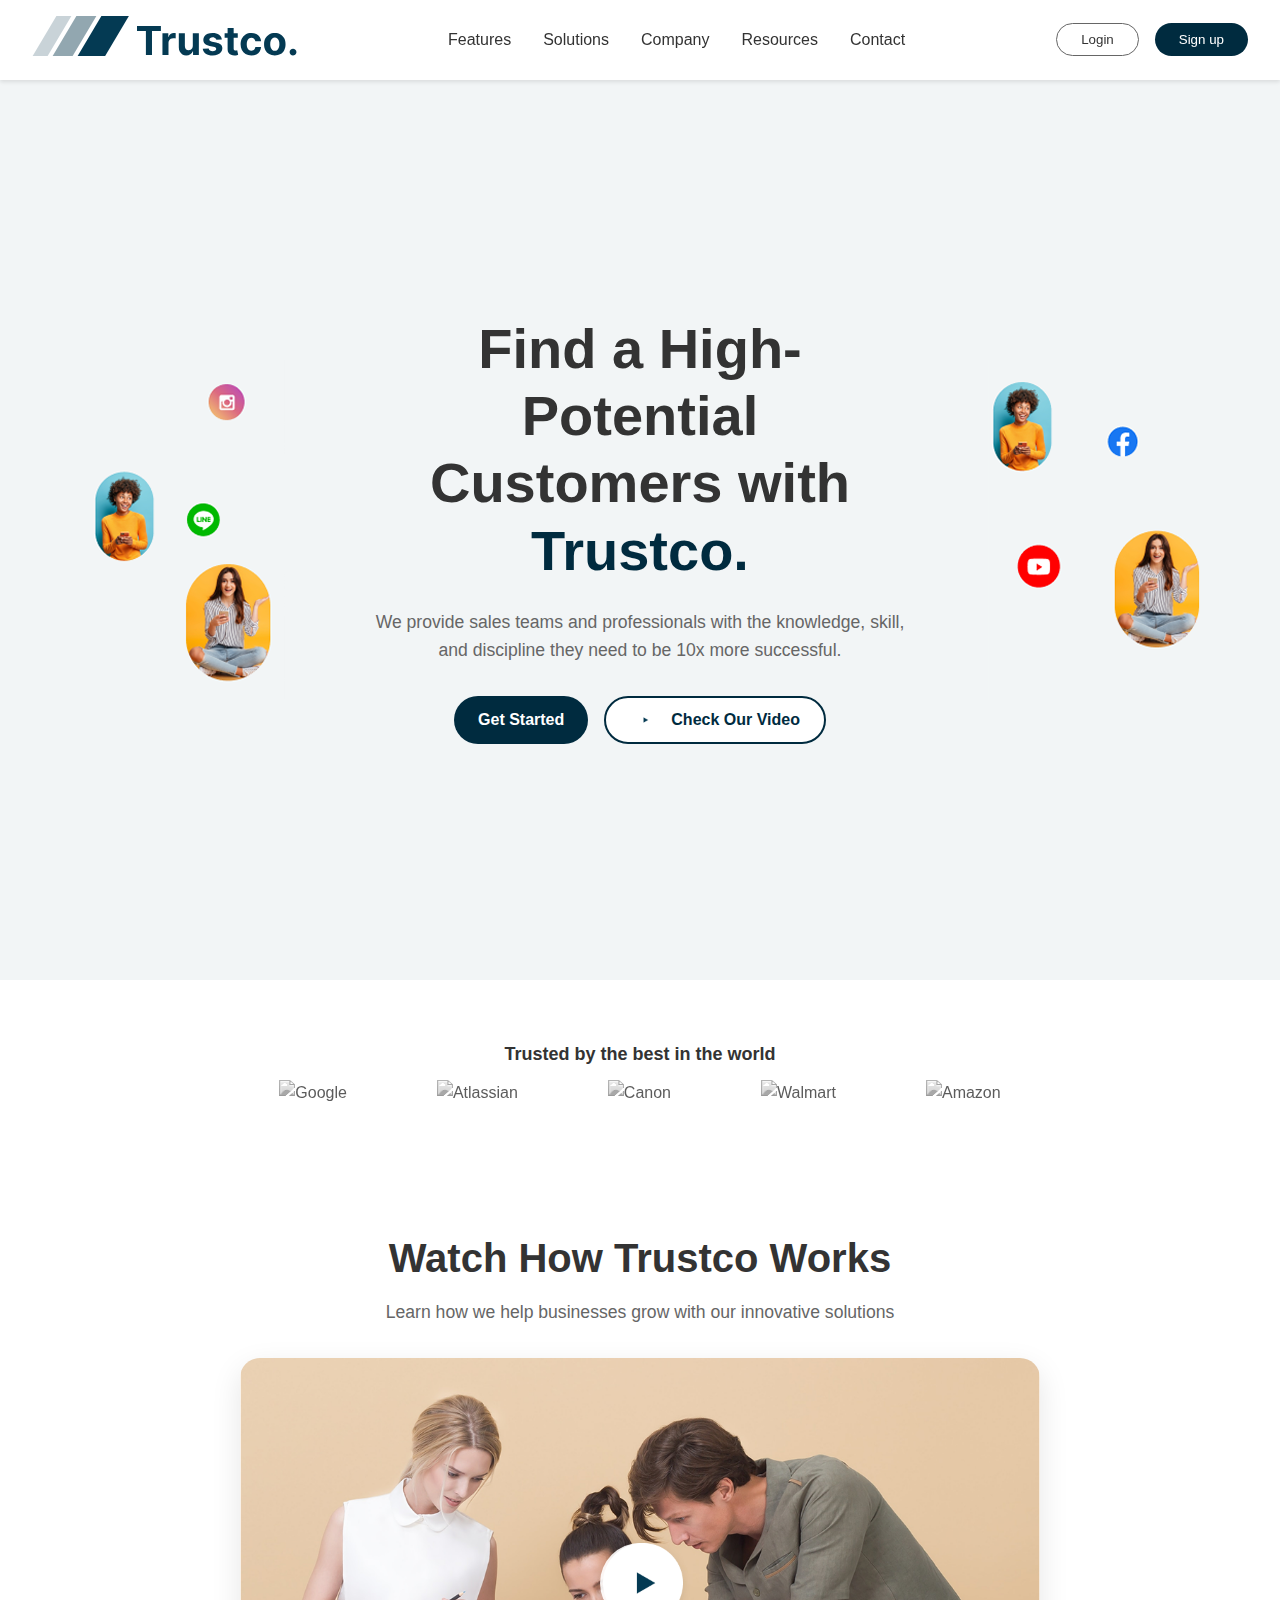
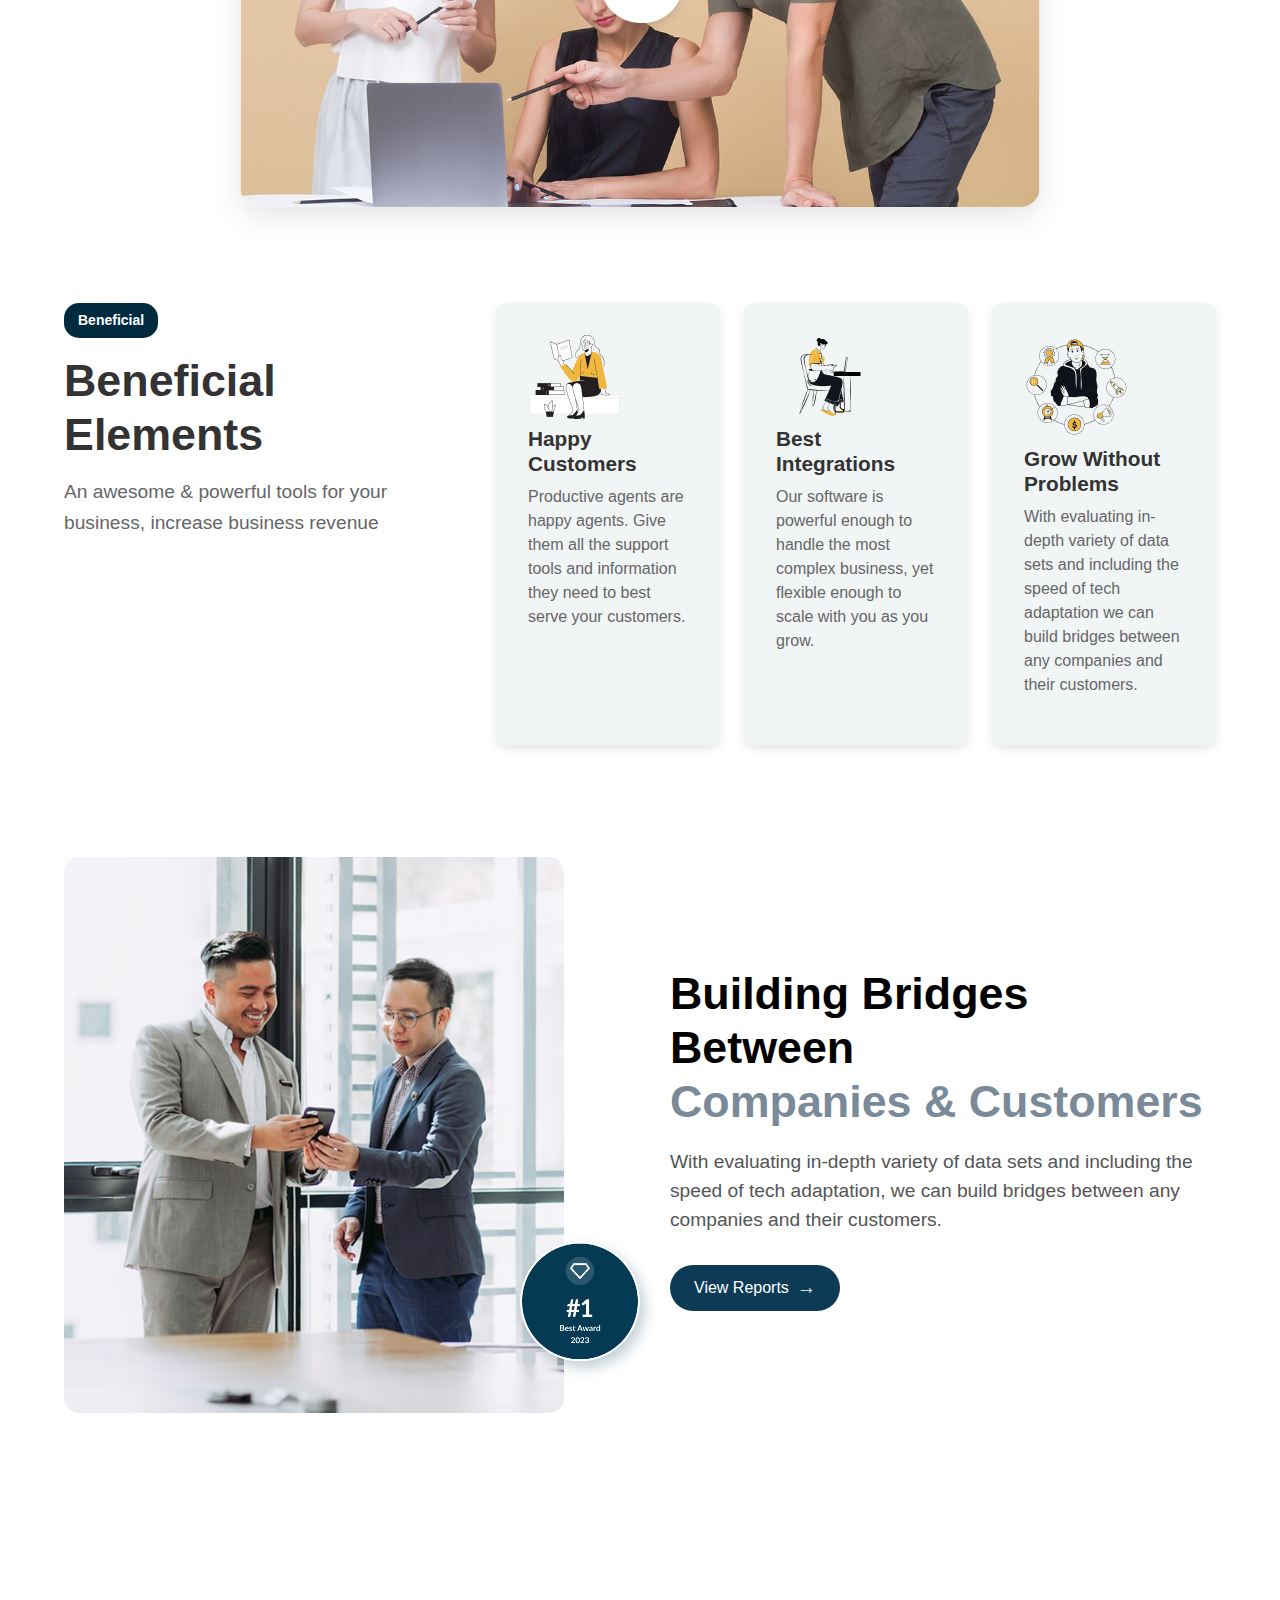
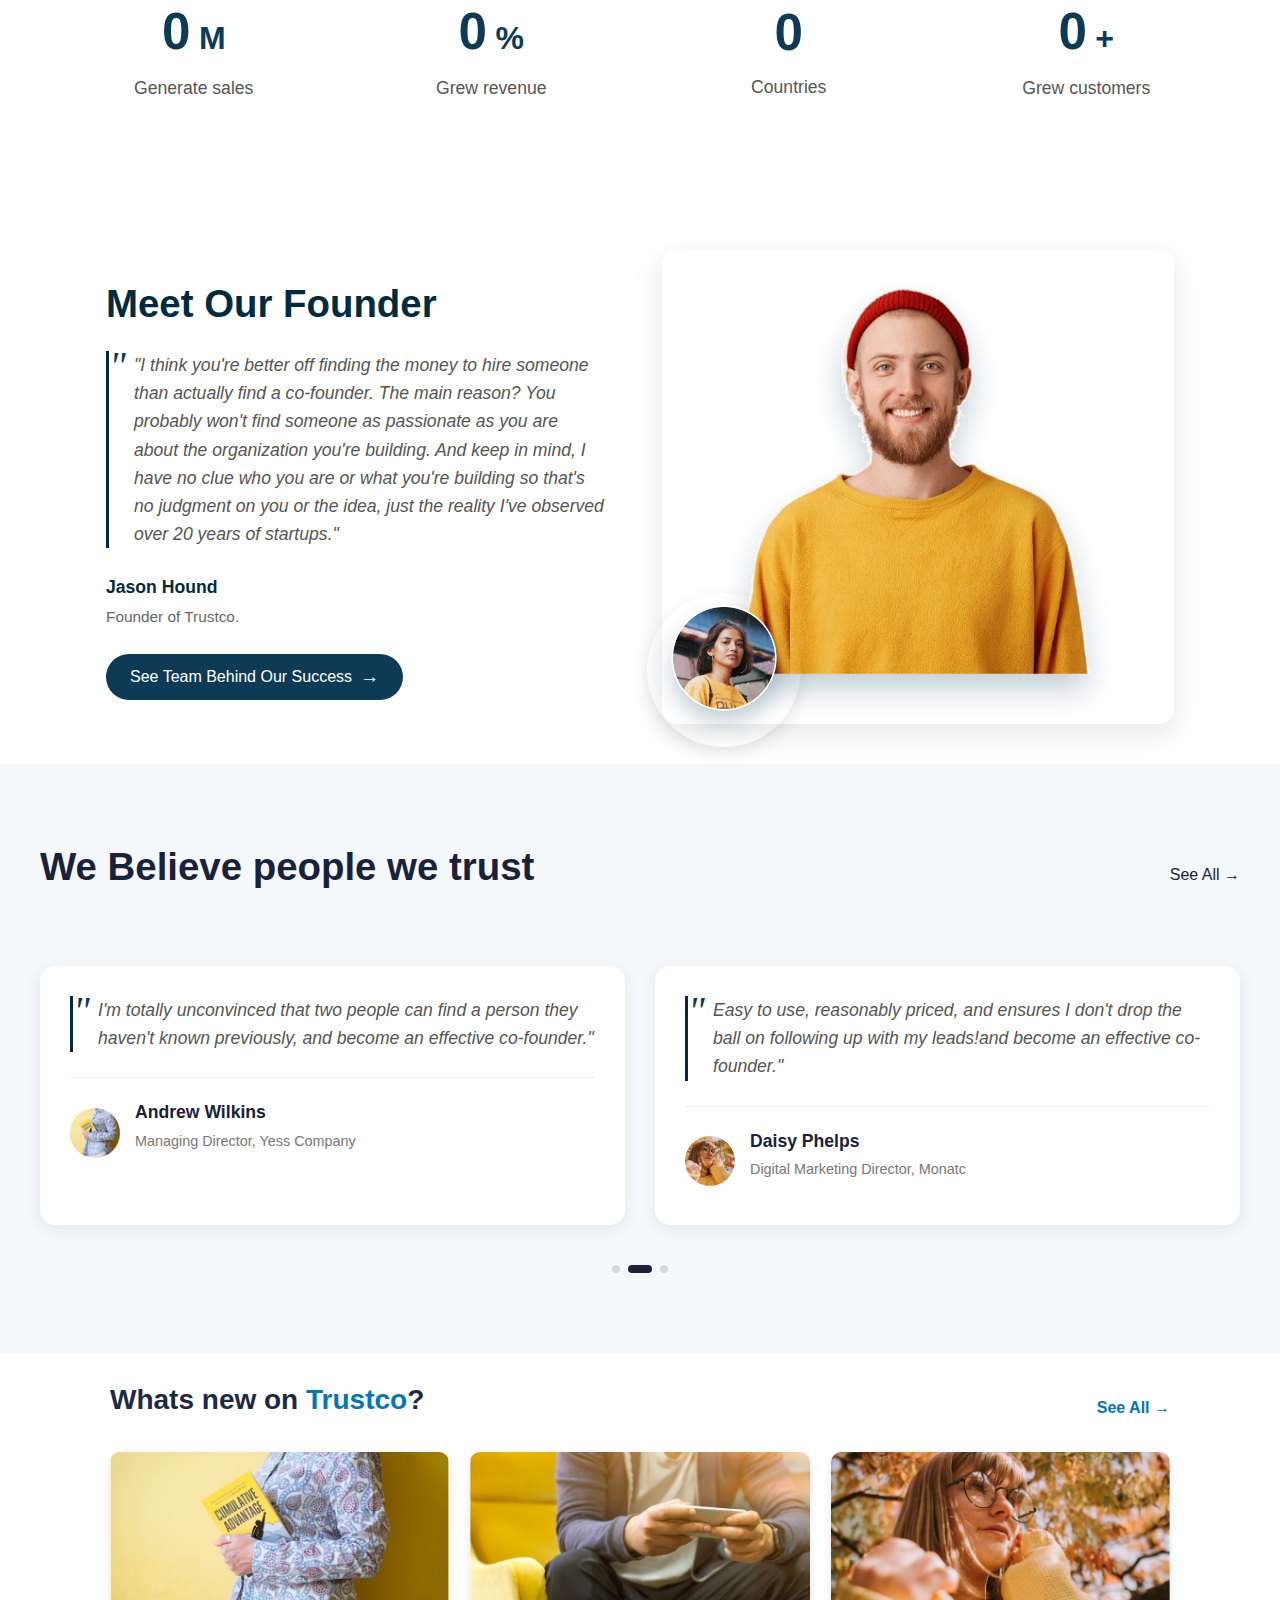
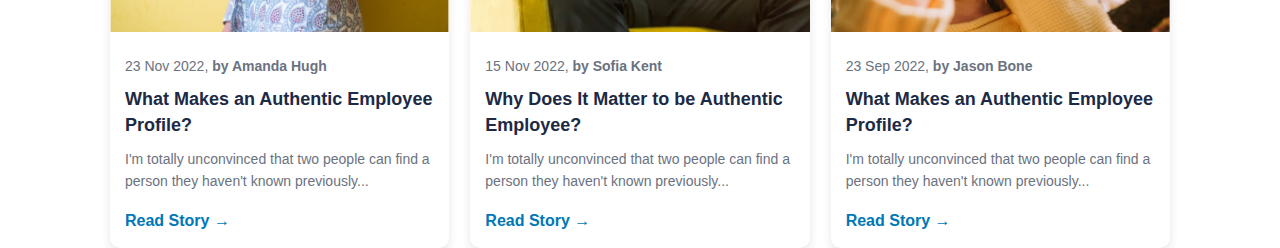
==== index.html @ b3250dc7 "Merge pull request #21 from anishfyi/tr-21" ====
<!DOCTYPE html>
<html lang="en">
<head>
    <meta charset="UTF-8">
    <meta name="viewport" content="width=device-width, initial-scale=1.0">
    <title>Trustco</title>
    <link rel="stylesheet" href="style.css">
    <script defer src="script.js"></script>
</head>
<body>
    <!-- Navigation Bar (Header) -->
    <header class="navbar">
        <!-- Logo Section -->
        <div class="logo">
            <a href="index.html">
                <img src="images/Logo.svg" alt="Trustco Logo">
            </a>
        </div>

        <!-- Navigation Links -->
        <nav>
            <ul class="nav-links">
                <li><a href="#">Features</a></li>
                <li><a href="#">Solutions</a></li>
                <li><a href="#">Company</a></li>
                <li><a href="#">Resources</a></li>
                <li><a href="Contact.html">Contact</a></li>
            </ul>
        </nav>

        <!-- Authentication Buttons -->
        <div class="auth-buttons">
            <button class="login">Login</button>
            <button class="signup">Sign up</button>
        </div>

        <!-- Mobile Menu Toggle Button -->
        <div class="hamburger" onclick="toggleMenu()">
            ☰
        </div>
    </header>

    <!-- Mobile Menu -->
    <div class="mobile-menu" id="mobileMenu">
        <span class="close-btn" onclick="toggleMenu()">×</span>
        <ul>
            <li><a href="#">Features</a></li>
            <li><a href="#">Solutions</a></li>
            <li><a href="#">Company</a></li>
            <li><a href="#">Resources</a></li>
            <li><a href="Contact.html">Contact</a></li>
        </ul>
        <!-- Add auth buttons to mobile menu -->
        <div class="mobile-auth">
            <button class="login">Login</button>
            <button class="signup">Sign up</button>
        </div>
    </div>

    <!-- Hero Section -->
    <section class="hero">
        <!-- Left Hero Image -->
        <div class="hero-image left-image">
            <img src="images/Hero 5.png" alt="Left Section Image">
        </div>

        <!-- Hero Content -->
        <div class="hero-content">
            <h1>Find a High-Potential<br>Customers with <span class="highlight">Trustco.</span></h1>
            <p>We provide sales teams and professionals with the knowledge, skill, and discipline they need to be 10x more successful.</p>
            
            <!-- Call-to-Action Buttons -->
            <div class="buttons">
                <button class="get-started">Get Started</button>
                <button class="video-btn">
                    <img src="images/Play.png" alt="Play Icon" class="play-icon">
                    Check Our Video
                </button>
            </div>
        </div>

        <!-- Right Hero Image -->
        <div class="hero-image right-image">
            <img src="images/Hero 6.png" alt="Right Section Image">
        </div>
    </section>
    
    <!-- Trusted Companies Section -->
    <section class="trusted-companies">
        <h2>Trusted by the best in the world</h2>
        <ul class="company-logos">
            <li><img src="images/google.png" alt="Google"></li>
            <li><img src="images/atlassian.png" alt="Atlassian"></li>
            <li><img src="images/canon.png" alt="Canon"></li>
            <li><img src="images/walmart.png" alt="Walmart"></li>
            <li><img src="images/amazon.png" alt="Amazon"></li>
        </ul>
    </section>

    <!-- Video Section -->
    <section class="video-section">
        <div class="video-container">
            <h2>Watch How Trustco Works</h2>
            <p>Learn how we help businesses grow with our innovative solutions</p>
            
            <div class="video-thumbnail">
                <a href="https://www.youtube.com/watch?v=your-video-id" target="_blank" rel="noopener noreferrer">
                    <img src="images/BG.png" alt="Learn about Trustco's business solutions">
                    <div class="play-button">
                        <img src="images/Play.png" alt="" class="play-icon">
                    </div>
                </a>
            </div>
        </div>
    </section>

    <!-- Benefits Section -->
    <section id="benefit-section">
        <div class="benefit-container">
            <!-- Left Content -->
            <div class="benefit-text">
                <span class="badge">Beneficial</span>
                <h2 class="benefit-heading">Beneficial Elements</h2>
                <p class="benefit-description">
                    An awesome & powerful tools for your business, increase business revenue
                </p>
            </div>

            <!-- Right Cards -->
            <div class="benefit-cards">
                <div class="benefit-card">
                    <img src="images/Illust 1.png" alt="Happy Customers">
                    <h3>Happy Customers</h3>
                    <p>Productive agents are happy agents. Give them all the support tools and information they need to best serve your customers.</p>
                </div>
                <div class="benefit-card">
                    <img src="images/Illust 2.png" alt="Best Integrations">
                    <h3>Best Integrations</h3>
                    <p>Our software is powerful enough to handle the most complex business, yet flexible enough to scale with you as you grow.</p>
                </div>
                <div class="benefit-card">
                    <img src="images/Illust 3.png" alt="Grow Without Problems">
                    <h3>Grow Without Problems</h3>
                    <p>With evaluating in-depth variety of data sets and including the speed of tech adaptation we can build bridges between any companies and their customers.</p>
                </div>
            </div>
        </div>
    </section>

    <!-- Building Bridges Section -->
    <section id="building-bridge">
        <div class="bridge-container">
            <!-- Left Side: Image -->
            <div class="bridge-image">
                <img src="images/Image.png" alt="Building Bridges Illustration">
                <!-- Award Badge -->
                <div class="award-badge">
                    <img src="images/Point.png" alt="Award Badge">
                </div>
            </div>

            <!-- Right Side: Content -->
            <div class="bridge-content">
                <h2>Building Bridges Between <span>Companies & Customers</span></h2>
                <p>With evaluating in-depth variety of data sets and including the speed of tech adaptation, we can build bridges between any companies and their customers.</p>
                <button class="view-reports">View Reports</button>
            </div>
        </div>
    </section>

    <!--number section-->
    <section class="stats-section">
        <div class="stat">
            <h2 class="counter" data-target="65">0</h2>
            <span>M</span>
            <p>Generate sales</p>
        </div>
        <div class="stat">
            <h2 class="counter" data-target="58">0</h2>
            <span>%</span>
            <p>Grew revenue</p>
        </div>
        <div class="stat">
            <h2 class="counter" data-target="12">0</h2>
            <p>Countries</p>
        </div>
        <div class="stat">
            <h2 class="counter" data-target="16000">0</h2>
            <span>+</span>
            <p>Grew customers</p>
        </div>
    </section>

    <!--founder section-->
    <section class="founder-section">
        <div class="contents">
            <h2>Meet Our Founder</h2>
            <p class="quote">
                "I think you're better off finding the money to hire someone than actually find a co-founder. 
                The main reason? You probably won't find someone as passionate as you are about the organization 
                you're building. And keep in mind, I have no clue who you are or what you're building so that's 
                no judgment on you or the idea, just the reality I've observed over 20 years of startups."
            </p>
            <p class="founder-name">Jason Hound</p>
            <p class="founder-title">Founder of Trustco.</p>
            <button class="cta-button">
                See Team Behind Our Success <span>→</span>
            </button>
        </div>

        <div class="image-containers">
            <img src="images/Man 2.png" alt="Jason Hound - Founder of Trustco" class="founder-img">
            <img src="images/Circle Image.png" alt="Team Member" class="team-member">
        </div>
    </section>

    <!--testimonial section-->
    <section class="testimonial-section">
        <div class="header">
            <h2>We Believe people we trust</h2>
            <a href="#" class="see-all">See All →</a>
        </div>

        <div class="testimonials">
            <div class="testimonial-card">
                <div class="quote-wrapper">
                    <p class="quote">I'm totally unconvinced that two people can find a person they haven't known previously, and become an effective co-founder."</p>
                </div>
                <div class="author">
                    <img src="images/Photo (1).png" alt="Andrew Wilkins">
                    <div class="info">
                        <p class="name">Andrew Wilkins</p>
                        <p class="title">Managing Director, Yess Company</p>
                    </div>
                </div>
            </div>

            <div class="testimonial-card">
                <div class="quote-wrapper">
                    <p class="quote">Easy to use, reasonably priced, and ensures I don't drop the ball on following up with my leads!and become an effective co-founder."</p>
                </div>
                <div class="author">
                    <img src="images/Photo.png" alt="Daisy Phelps">
                    <div class="info">
                        <p class="name">Daisy Phelps</p>
                        <p class="title">Digital Marketing Director, Monatc</p>
                    </div>
                </div>
            </div>
        </div>

        <div class="carousel-controls">
            <div class="carousel-dots">
                <span class="dot"></span>
                <span class="dot active"></span>
                <span class="dot"></span>
            </div>
        </div>
    </section>

    <!--blog section-->
    <section class="blog-section">
        <div class="blog-header">
            <h2>Whats new on <span class="highlight">Trustco</span>?</h2>
            <a href="#" class="see-all">See All →</a>
        </div>
        
        <div class="blog-container">
            <div class="blog-card">
                <img src="images/Photo (1).png" alt="Blog Image 1">
                <div class="blog-content">
                    <p class="blog-date">23 Nov 2022, <span>by Amanda Hugh</span></p>
                    <h3>What Makes an Authentic Employee Profile?</h3>
                    <p class="blog-text">I'm totally unconvinced that two people can find a person they haven't known previously...</p>
                    <a href="#" class="read-more">Read Story →</a>
                </div>
            </div>

            <div class="blog-card">
                <img src="images/Photo (2).png" alt="Blog Image 2">
                <div class="blog-content">
                    <p class="blog-date">15 Nov 2022, <span>by Sofia Kent</span></p>
                    <h3>Why Does It Matter to be Authentic Employee?</h3>
                    <p class="blog-text">I'm totally unconvinced that two people can find a person they haven't known previously...</p>
                    <a href="#" class="read-more">Read Story →</a>
                </div>
            </div>

            <div class="blog-card">
                <img src="images/Photo.png" alt="Blog Image 3">
                <div class="blog-content">
                    <p class="blog-date">23 Sep 2022, <span>by Jason Bone</span></p>
                    <h3>What Makes an Authentic Employee Profile?</h3>
                    <p class="blog-text">I'm totally unconvinced that two people can find a person they haven't known previously...</p>
                    <a href="#" class="read-more">Read Story →</a>
                </div>
            </div>
        </div>
    </section>
</body>
</html>
---- style.css ----
/* Main Styles */
/* Styles will be added in subsequent tickets */

/* ============================= */
/* CSS Variables */
/* ============================= */
:root {
    /* Colors */
    --primary-color: #002B3F;
    --secondary-color: #007BFF;
    --text-color: #333;
    --light-text: #666;
    --background-color: #f2f5f6;
    --white: #ffffff;
    
    /* Spacing */
    --spacing-xs: 4px;
    --spacing-sm: 8px;
    --spacing-md: 16px;
    --spacing-lg: 24px;
    --spacing-xl: 32px;

    /* Breakpoints */
    --mobile: 480px;
    --tablet: 768px;
    --desktop: 1024px;
}

/* ============================= */
/* General Reset and Global Styles */
/* ============================= */
* {
    margin: 0;
    padding: 0;
    box-sizing: border-box;
}

html {
    font-size: 16px; /* Base font size for rem units */
    scroll-behavior: smooth;
}

/* Responsive base font size */
@media (max-width: 768px) {
    html {
        font-size: 14px;
    }
}

@media (max-width: 480px) {
    html {
        font-size: 12px;
    }
}

body {
    font-family: Arial, sans-serif;
    line-height: 1.6;
    color: var(--text-color);
    background-color: var(--white);
}

/* Typography */
h1, h2, h3, h4, h5, h6 {
    margin-bottom: var(--spacing-md);
    line-height: 1.2;
}

h1 {
    font-size: 2.5rem;
}

h2 {
    font-size: 2rem;
}

h3 {
    font-size: 1.75rem;
}

h4 {
    font-size: 1.5rem;
}

h5 {
    font-size: 1.25rem;
}

h6 {
    font-size: 1rem;
}

p {
    margin-bottom: var(--spacing-md);
    font-size: 1rem;
}

/* Links */
a {
    color: var(--secondary-color);
    text-decoration: none;
    transition: color 0.3s ease;
}

a:hover {
    color: var(--primary-color);
    text-decoration: underline;
}

/* Container */
.container {
    width: 100%;
    max-width: 1200px;
    margin: 0 auto;
    padding: 0 var(--spacing-md);
}

/* ============================= */
/* Hero Section Styles */
/* ============================= */

.hero {
    display: flex;
    align-items: center;
    justify-content: center;
    width: 100%;
    padding: 50px;
    background-color: var(--background-color);
    min-height: 100vh;
    gap: var(--spacing-xl);
}

/* Hero Images */
.hero-image {
    flex: 1;
    display: flex;
    justify-content: center;
    align-items: center;
}

.hero-image img {
    max-width: 100%;
    height: auto;
    object-fit: contain;
}

/* Hero Content */
.hero-content {
    flex: 2;
    max-width: 600px;
    text-align: center;
    padding: 0 var(--spacing-md);
}

.hero-content h1 {
    font-size: 3.5rem;
    font-weight: bold;
    color: var(--text-color);
    margin-bottom: var(--spacing-lg);
    line-height: 1.2;
}

.hero-content .highlight {
    color: var(--primary-color);
}

.hero-content p {
    font-size: 1.1rem;
    color: var(--light-text);
    margin-bottom: var(--spacing-xl);
    line-height: 1.6;
}

/* Hero Buttons */
.buttons {
    display: flex;
    justify-content: center;
    gap: var(--spacing-md);
}

.get-started, .video-btn {
    padding: 12px 24px;
    border-radius: 30px;
    font-size: 1rem;
    font-weight: bold;
    cursor: pointer;
}

.get-started {
    background: var(--primary-color);
    color: var(--white);
    border: none;
    transition: transform 0.3s ease, background-color 0.3s ease;
}

.get-started:hover {
    transform: translateY(-2px);
    background-color: #003b56;
}

.video-btn {
    background: var(--white);
    color: var(--primary-color);
    border: 2px solid var(--primary-color);
    display: flex;
    align-items: center;
    gap: 8px;
    transition: transform 0.3s ease, background-color 0.3s ease, color 0.3s ease;
}

.video-btn:hover {
    transform: translateY(-2px);
    background-color: var(--primary-color);
    color: var(--white);
}

.video-btn img.play-icon {
    width: 20px;
    height: 20px;
    margin-right: 8px;
}

/* Media Queries */
@media (max-width: 1024px) {
    .hero {
        padding: 2rem;
    }

    .hero-content {
        flex: 1 1 100%;
        order: 1;
    }

    .hero-image {
        flex: 1 1 45%;
    }

    .left-image {
        order: 2;
    }

    .right-image {
        order: 3;
    }
}

@media (max-width: 768px) {
    .hero {
        padding: 1.5rem;
        min-height: auto;
    }

    .hero-content h1 {
        font-size: 2.5rem;
        margin-bottom: var(--spacing-md);
    }

    .buttons {
        flex-direction: column;
        align-items: center;
        gap: var(--spacing-sm);
    }

    .get-started, .video-btn {
        width: 100%;
        max-width: 300px;
    }
}

@media (max-width: 480px) {
    .hero {
        padding: 1rem;
    }

    .hero-image {
        flex: 1 1 100%;
    }

    .left-image {
        display: none;
    }

    .right-image {
        margin-top: var(--spacing-lg);
    }

    .hero-content {
        padding: 0;
    }

    .hero-content h1 {
        font-size: 2rem;
    }
}

/* Utility Classes */
.text-center {
    text-align: center;
}

.mt-1 { margin-top: var(--spacing-sm); }
.mt-2 { margin-top: var(--spacing-md); }
.mt-3 { margin-top: var(--spacing-lg); }
.mt-4 { margin-top: var(--spacing-xl); }

.mb-1 { margin-bottom: var(--spacing-sm); }
.mb-2 { margin-bottom: var(--spacing-md); }
.mb-3 { margin-bottom: var(--spacing-lg); }
.mb-4 { margin-bottom: var(--spacing-xl); }

/* ============================= */
/* Navbar Styles */
/* ============================= */
.navbar {
    display: flex;
    justify-content: space-between;
    align-items: center;
    padding: 1rem 2rem;
    background: var(--white);
    position: sticky;
    top: 0;
    z-index: 1000;
    box-shadow: 0 2px 4px rgba(0, 0, 0, 0.1);
    transition: padding 0.3s ease; /* Smooth transition for padding changes */
}

/* Logo styling */
.logo img {
    height: 40px;
    width: auto;
}

/* Navigation menu */
.nav-links {
    display: flex;
    list-style: none;
    gap: 2rem;
}

.nav-links a {
    color: var(--text-color);
    text-decoration: none;
    font-weight: 500;
    transition: color 0.3s ease;
}

.nav-links a:hover {
    color: var(--primary-color);
}

/* Authentication buttons */
.auth-buttons {
    display: flex;
    gap: 1rem;
}

.auth-buttons button {
    padding: 0.5rem 1.5rem;
    border-radius: 30px;
    font-weight: 500;
    cursor: pointer;
    transition: all 0.3s ease;
}

.login {
    background: transparent;
    border: 1px solid var(--light-text);
    color: var(--text-color);
}

.signup {
    background: var(--primary-color);
    border: none;
    color: var(--white);
}

.auth-buttons button:hover {
    transform: translateY(-2px);
}

/* Mobile menu button */
.hamburger {
    display: none;
    font-size: 1.5rem;
    cursor: pointer;
}

/* Mobile menu */
.mobile-menu {
    display: none;
    position: fixed;
    top: 0;
    left: 0;
    width: 100%;
    height: 100vh;
    background: var(--white);
    padding: 2rem;
    z-index: 1001;
    opacity: 0;
    visibility: hidden;
    transition: opacity 0.3s ease, visibility 0.3s ease;
}

.mobile-menu.active {
    opacity: 1;
    visibility: visible;
    display: block;
}

.mobile-menu ul {
    list-style: none;
    margin-top: 3rem;
    padding: 0;
}

.mobile-menu li {
    margin: 1.5rem 0;
    opacity: 0;
    transform: translateY(20px);
    transition: opacity 0.3s ease, transform 0.3s ease;
}

.mobile-menu.active li {
    opacity: 1;
    transform: translateY(0);
}

.mobile-menu a {
    color: var(--text-color);
    text-decoration: none;
    font-size: 1.2rem;
    font-weight: 500;
    transition: color 0.3s ease;
}

.mobile-menu a:hover {
    color: var(--primary-color);
}

/* Mobile menu buttons */
.mobile-menu .mobile-auth {
    margin-top: 2rem;
    display: flex;
    flex-direction: column;
    gap: 1rem;
}

.mobile-menu .mobile-auth button {
    width: 100%;
    padding: 0.8rem;
    border-radius: 30px;
    font-weight: 500;
    cursor: pointer;
    transition: all 0.3s ease;
}

/* Close button */
.close-btn {
    position: absolute;
    top: 1.5rem;
    right: 1.5rem;
    font-size: 2rem;
    cursor: pointer;
    color: var(--text-color);
    transition: color 0.3s ease;
}

.close-btn:hover {
    color: var(--primary-color);
}

/* Enhanced responsive styles */
@media (max-width: 1024px) {
    .navbar {
        padding: 1rem;
    }

    .nav-links {
        gap: 1.5rem;
    }

    .auth-buttons button {
        padding: 0.4rem 1.2rem;
    }
}

@media (max-width: 768px) {
    .navbar {
        padding: 0.8rem 1rem;
    }

    .nav-links, 
    .auth-buttons {
        display: none;
    }

    .hamburger {
        display: block;
        padding: 0.5rem;
        font-size: 1.5rem;
        color: var(--text-color);
        transition: color 0.3s ease;
    }

    .hamburger:hover {
        color: var(--primary-color);
    }

    .logo img {
        height: 35px; /* Slightly smaller logo on mobile */
    }
}

@media (max-width: 480px) {
    .navbar {
        padding: 0.6rem 0.8rem;
    }

    .logo img {
        height: 30px; /* Even smaller logo on very small screens */
    }
}

/* ============================= */
/* Trusted Companies Section */
/* ============================= */
.trusted-companies {
    padding: 4rem 2rem;
    text-align: center;
    background: var(--white);
}

.trusted-companies h2 {
    font-size: 18px;
    font-weight: 600;
    color: #333;
    margin-bottom: 15px;
}

.company-logos {
    display: flex;
    justify-content: center;
    align-items: center;
    gap: 90px;
    list-style: none;
    padding: 0;
    margin: 0;
}

.company-logos li img {
    max-height: 40px;
    filter: grayscale(100%);
    opacity: 0.8;
    transition: opacity 0.3s ease;
}

.company-logos li img:hover {
    opacity: 1;
    filter: grayscale(0%);
}

/* Responsive styles for the company logos */
@media (max-width: 1024px) {
    .company-logos {
        gap: 2rem;
    }
}

@media (max-width: 768px) {
    .trusted-companies {
        padding: 2rem;
    }

    .company-logos {
        gap: 1.5rem;
        flex-wrap: wrap; /* Allow logos to wrap on smaller screens */
    }

    .company-logos img {
        height: 25px;
        max-width: 100%; /* Ensure images don't overflow */
    }
}

@media (max-width: 480px) {
    .trusted-companies {
        padding: 2rem 1rem;
    }

    .company-logos {
        gap: 1rem;
        flex-wrap: wrap;
    }

    .company-logos img {
        height: 20px;
    }

    .trusted-companies h2 {
        font-size: 16px; /* Slightly smaller heading on mobile */
        margin-bottom: 1rem;
    }
}

/* ============================= */
/* Video Section */
/* ============================= */
.video-section {
    padding: 4rem 2rem;
    background: var(--white);
    text-align: center;
}

.video-container {
    max-width: 1200px;
    margin: 0 auto;
}

.video-section h2 {
    font-size: 2.5rem;
    color: var(--text-color);
    margin-bottom: 1rem;
}

.video-section p {
    font-size: 1.1rem;
    color: var(--light-text);
    margin-bottom: 2rem;
    max-width: 600px;
    margin-left: auto;
    margin-right: auto;
}

.video-thumbnail {
    position: relative;
    max-width: 800px;
    margin: 0 auto;
    border-radius: 20px;
    overflow: hidden;
    box-shadow: 0 10px 30px rgba(0, 0, 0, 0.1);
    cursor: pointer;
}

.video-thumbnail img {
    width: 100%;
    height: auto;
    display: block;
    transition: transform 0.3s ease;
}

.play-button {
    position: absolute;
    top: 50%;
    left: 50%;
    transform: translate(-50%, -50%);
    width: 80px;
    height: 80px;
    background: rgba(255, 255, 255, 0.9);
    border-radius: 50%;
    display: flex;
    align-items: center;
    justify-content: center;
    transition: all 0.3s ease;
    box-shadow: 0 4px 12px rgba(0, 0, 0, 0.15);
}

.play-icon {
    width: 30px;
    height: 30px;
    margin-left: 5px;
}

/* Hover effects */
.video-thumbnail:hover img {
    transform: scale(1.02);
}

.video-thumbnail:hover .play-button {
    background: white;
    transform: translate(-50%, -50%) scale(1.1);
    box-shadow: 0 6px 16px rgba(0, 0, 0, 0.2);
}

/* Responsive styles */
@media (max-width: 1024px) {
    .video-section {
        padding: 3rem 1.5rem;
    }

    .video-section h2 {
        font-size: 2rem;
    }

    .video-container {
        max-width: 90%;
    }
}

@media (max-width: 768px) {
    .video-section {
        padding: 2.5rem 1rem;
    }

    .video-section h2 {
        font-size: 1.8rem;
    }

    .video-section p {
        font-size: 1rem;
        margin-bottom: 1.5rem;
    }

    .play-button {
        width: 60px;
        height: 60px;
    }

    .play-icon {
        width: 24px;
        height: 24px;
    }

    .video-thumbnail {
        border-radius: 15px;
    }
}

@media (max-width: 480px) {
    .video-section {
        padding: 2rem 1rem;
    }

    .video-section h2 {
        font-size: 1.5rem;
    }

    .video-section p {
        font-size: 0.9rem;
        margin-bottom: 1.2rem;
    }

    .play-button {
        width: 50px;
        height: 50px;
    }

    .play-icon {
        width: 20px;
        height: 20px;
        margin-left: 3px;
    }

    .video-thumbnail {
        border-radius: 12px;
        box-shadow: 0 8px 20px rgba(0, 0, 0, 0.08);
    }
}

/* ============================= */
/* Benefits Section */
/* ============================= */
#benefit-section {
    display: flex;
    justify-content: center;
    align-items: center;
    padding: var(--spacing-xl) 5%;
    background-color: var(--white);
}

.benefit-container {
    display: flex;
    align-items: flex-start;
    max-width: 1200px;
    width: 100%;
    gap: var(--spacing-xl);
}

/* Left Side - Text Content */
.benefit-text {
    flex: 1;
    max-width: 400px;
}

.badge {
    display: inline-block;
    background-color: var(--primary-color);
    color: var(--white);
    padding: 6px 14px;
    border-radius: 15px;
    font-size: 0.875rem;
    font-weight: bold;
    margin-bottom: var(--spacing-md);
}

.benefit-heading {
    font-size: 2.8rem;
    font-weight: bold;
    margin-bottom: var(--spacing-md);
    color: var(--text-color);
    line-height: 1.2;
}

.benefit-description {
    font-size: 1.2rem;
    color: var(--light-text);
    line-height: 1.6;
}

/* Right Side - Benefit Cards */
.benefit-cards {
    display: grid;
    grid-template-columns: repeat(3, 1fr);
    gap: var(--spacing-lg);
    flex: 1.5;
}

.benefit-card {
    background-color: var(--background-color);
    padding: var(--spacing-xl);
    border-radius: 12px;
    box-shadow: 0 4px 10px rgba(0, 0, 0, 0.1);
    transition: transform 0.3s ease, box-shadow 0.3s ease;
}

.benefit-card:hover {
    transform: translateY(-5px);
    box-shadow: 0 8px 20px rgba(0, 0, 0, 0.15);
}

.card-icon {
    width: 70px;
    margin-bottom: var(--spacing-md);
}

.card-icon img {
    width: 100%;
    height: auto;
    object-fit: contain;
}

.benefit-card h3 {
    font-size: 1.3rem;
    font-weight: bold;
    color: var(--text-color);
    margin-bottom: var(--spacing-sm);
}

.benefit-card p {
    font-size: 1rem;
    color: var(--light-text);
    line-height: 1.5;
}

/* Responsive Styles */
@media (max-width: 1200px) {
    .benefit-container {
        padding: 0 var(--spacing-lg);
    }

    .benefit-heading {
        font-size: 2.4rem;
    }

    .benefit-cards {
        gap: var(--spacing-md);
    }
}

@media (max-width: 1024px) {
    .benefit-container {
        flex-direction: column;
        align-items: center;
        text-align: center;
    }

    .benefit-text {
        max-width: 600px;
        margin-bottom: var(--spacing-xl);
    }

    .benefit-cards {
        width: 100%;
        grid-template-columns: repeat(3, 1fr);
    }

    .card-icon {
        margin-left: auto;
        margin-right: auto;
    }
}

@media (max-width: 768px) {
    #benefit-section {
        padding: var(--spacing-xl) var(--spacing-md);
    }

    .benefit-heading {
        font-size: 2rem;
    }

    .benefit-description {
        font-size: 1.1rem;
    }

    .benefit-cards {
        grid-template-columns: repeat(2, 1fr);
        gap: var(--spacing-lg);
    }

    .benefit-card {
        padding: var(--spacing-lg);
        text-align: center;
    }

    .card-icon {
        width: 60px;
    }
}

@media (max-width: 480px) {
    #benefit-section {
        padding: var(--spacing-lg) var(--spacing-md);
    }

    .benefit-text {
        max-width: 100%;
    }

    .benefit-heading {
        font-size: 1.8rem;
    }

    .benefit-description {
        font-size: 1rem;
    }

    .benefit-card {
        padding: var(--spacing-md);
    }

    .card-icon {
        width: 50px;
    }

    .benefit-card h3 {
        font-size: 1.2rem;
    }

    .benefit-card p {
        font-size: 0.9rem;
    }

    .benefit-cards {
        grid-template-columns: 1fr;
    }
}

/* Building Bridges Section */
#building-bridge {
    display: flex;
    justify-content: center;
    align-items: center;
    padding: 80px 5%;
    background-color: #fff;
}

/* Container */
.bridge-container {
    display: flex;
    align-items: center;
    max-width: 1200px;
    width: 100%;
    gap: 60px;
}

/* Left Side: Image */
.bridge-image {
    position: relative;
    width: 50%;
}

.bridge-image img {
    width: 100%;
    max-width: 500px;
    border-radius: 15px;
}

/* Award Badge (Circular) */
.award-badge {
    position: absolute;
    bottom: 30px;
    right: -50px;
}

.award-badge img {
    width: 150px;
    height: auto;
    transition: transform 0.3s ease;
}

/* Right Side: Content */
.bridge-content {
    width: 50%;
}

.bridge-content h2 {
    font-size: 2.8rem;
    font-weight: bold;
    color: #000;
    line-height: 1.2;
}

.bridge-content h2 span {
    color: #7A8A99;
    display: inline-block;
}

.bridge-content p {
    font-size: 1.2rem;
    color: #555;
    margin: 20px 0 30px;
    line-height: 1.5;
}

/* Button */
.view-reports {
    background-color: #0D3B56;
    color: white;
    padding: 12px 24px;
    border-radius: 30px;
    font-size: 1rem;
    border: none;
    cursor: pointer;
    transition: background-color 0.3s ease;
    display: inline-flex;
    align-items: center;
    gap: 8px;
}

.view-reports::after {
    content: "→";
    font-size: 1.2em;
}

.view-reports:hover {
    background-color: #082A40;
}

/* Responsive Styles */
@media (max-width: 1200px) {
    .bridge-container {
        gap: 40px;
        padding: 0 20px;
    }

    .bridge-content h2 {
        font-size: 2.4rem;
    }

    .award-badge {
        right: -30px;
    }

    .award-badge img {
        width: 130px;
    }
}

@media (max-width: 1024px) {
    #building-bridge {
        padding: 60px 5%;
    }

    .bridge-content h2 {
        font-size: 2.2rem;
    }

    .bridge-content p {
        font-size: 1.1rem;
    }

    .award-badge {
        right: -20px;
        bottom: 20px;
    }

    .award-badge img {
        width: 120px;
    }
}

@media (max-width: 768px) {
    .bridge-container {
        flex-direction: column;
        text-align: center;
        gap: 40px;
    }

    .bridge-image {
        width: 100%;
        display: flex;
        justify-content: center;
        margin-bottom: 20px;
    }

    .bridge-image img {
        width: 90%;
        max-width: 400px;
    }

    .bridge-content {
        width: 100%;
    }

    .bridge-content h2 {
        font-size: 2rem;
    }

    .bridge-content p {
        font-size: 1.1rem;
        max-width: 500px;
        margin: 20px auto 30px;
    }

    .award-badge {
        right: 5%;
        bottom: -30px;
    }

    .award-badge img {
        width: 100px;
    }
}

@media (max-width: 480px) {
    #building-bridge {
        padding: 40px 20px;
    }

    .bridge-container {
        gap: 30px;
    }

    .bridge-image img {
        max-width: 300px;
    }

    .bridge-content h2 {
        font-size: 1.8rem;
    }

    .bridge-content p {
        font-size: 1rem;
        margin: 15px auto 25px;
    }

    .award-badge {
        right: 0;
        bottom: -20px;
    }

    .award-badge img {
        width: 80px;
    }

    .view-reports {
        padding: 10px 20px;
        font-size: 0.9rem;
    }
}

/* Numbers Section */
.stats-section {
    display: flex;
    justify-content: space-between;
    align-items: center;
    text-align: center;
    padding: 80px 20px;
    max-width: 1200px;
    margin: auto;
    gap: 30px;
    flex-wrap: wrap;
}

.stat {
    flex: 1;
    min-width: 200px;
    position: relative;
    padding: 20px;
    transition: transform 0.3s ease;
}

.stat:hover {
    transform: translateY(-5px);
}

.stat h2 {
    font-size: clamp(2.5rem, 4vw, 3.5rem);
    font-weight: bold;
    color: #0D3B56;
    margin: 0;
    display: inline-flex;
    align-items: center;
    justify-content: center;
    line-height: 1.2;
}

.stat span {
    font-size: clamp(1.5rem, 2.5vw, 2rem);
    color: #0D3B56;
    margin-left: 4px;
    font-weight: bold;
}

.stat p {
    font-size: clamp(0.9rem, 1.5vw, 1.1rem);
    color: #555;
    margin-top: 12px;
    line-height: 1.4;
}

/* Counter Animation */
.counter {
    transition: all 0.3s ease;
}

/* Responsive Styles */
@media (max-width: 1200px) {
    .stats-section {
        padding: 60px 40px;
        justify-content: center;
    }

    .stat {
        flex: 0 0 calc(50% - 40px);
        min-width: 180px;
        margin: 0 20px;
    }
}

@media (max-width: 1024px) {
    .stats-section {
        padding: 50px 30px;
        gap: 40px;
    }

    .stat {
        flex: 0 0 calc(50% - 30px);
        padding: 15px;
        margin: 0 15px;
    }
}

@media (max-width: 768px) {
    .stats-section {
        padding: 40px 20px;
        flex-direction: column;
        gap: 35px;
    }

    .stat {
        flex: 0 0 100%;
        max-width: 300px;
        margin: 0;
        padding: 10px;
    }

    .stat:not(:last-child)::after {
        content: '';
        display: block;
        width: 50px;
        height: 1px;
        background-color: #ddd;
        margin: 20px auto 0;
    }
}

@media (max-width: 480px) {
    .stats-section {
        padding: 30px 15px;
        gap: 30px;
    }

    .stat {
        padding: 8px;
    }

    .stat:hover {
        transform: none; /* Disable hover effect on mobile */
    }

    .stat:not(:last-child)::after {
        width: 40px;
        margin: 15px auto 0;
    }
}

/* Founder Section */
.founder-section {
    display: flex;
    align-items: center;
    justify-content: space-between;
    max-width: var(--container-width, 1100px);
    margin: auto;
    padding: var(--spacing-xl) var(--spacing-md);
    gap: var(--spacing-xl);
    background-color: var(--white);
}

/* Content Styles */
.contents {
    flex: 1;
    max-width: 500px;
}

.contents h2 {
    font-size: clamp(2rem, 3vw, 2.5rem);
    font-weight: bold;
    color: var(--primary-color, #19223A);
    margin-bottom: var(--spacing-lg);
}

.quote {
    font-size: clamp(0.95rem, 1.5vw, 1.1rem);
    color: var(--light-text);
    line-height: 1.6;
    margin-bottom: var(--spacing-lg);
    position: relative;
    padding-left: var(--spacing-md);
    border-left: 3px solid var(--primary-color);
    font-style: italic;
}

.founder-name {
    font-size: clamp(1rem, 1.5vw, 1.1rem);
    font-weight: bold;
    margin-bottom: var(--spacing-xs);
    color: var(--primary-color);
}

.founder-title {
    font-size: clamp(0.9rem, 1.2vw, 1rem);
    color: var(--light-text);
    margin-bottom: var(--spacing-lg);
}

/* Image Container Styles */
.image-containers {
    position: relative;
    flex: 1;
    max-width: 520px;
    margin-left: var(--spacing-lg);
}

.founder-img {
    width: 100%;
    height: auto;
    border-radius: 15px;
    z-index: 2;
    box-shadow: 0 10px 30px rgba(0, 0, 0, 0.1);
    object-fit: cover;
}

.team-member {
    position: absolute;
    bottom: -15px;
    left: -15px;
    width: clamp(100px, 30%, 170px);
    height: auto;
    aspect-ratio: 1;
    z-index: 3;
    border-radius: 50%;
    box-shadow: 0 5px 15px rgba(0, 0, 0, 0.1);
}

/* Responsive Styles */
@media (max-width: 1200px) {
    .founder-section {
        padding: var(--spacing-xl) var(--spacing-lg);
        gap: var(--spacing-lg);
    }

    .image-containers {
        margin-left: var(--spacing-md);
    }
}

@media (max-width: 1024px) {
    .founder-section {
        padding: var(--spacing-lg) var(--spacing-md);
    }

    .contents {
        max-width: 450px;
    }

    .image-containers {
        max-width: 450px;
    }

    .team-member {
        bottom: -10px;
        left: -10px;
    }
}

@media (max-width: 768px) {
    .founder-section {
        flex-direction: column-reverse;
        text-align: center;
        gap: var(--spacing-xl);
    }

    .contents {
        max-width: 600px;
        padding: 0;
    }

    .quote {
        text-align: left;
        margin-left: auto;
        margin-right: auto;
        max-width: 500px;
    }

    .image-containers {
        margin-left: 0;
        width: 100%;
        max-width: 400px;
        padding: 0 var(--spacing-md);
    }

    .team-member {
        left: 0;
    }

    /* Center CTA button container */
    .cta-button-container {
        display: flex;
        justify-content: center;
    }
}

@media (max-width: 480px) {
    .founder-section {
        padding: var(--spacing-lg) var(--spacing-sm);
        gap: var(--spacing-lg);
    }

    .contents {
        padding: 0 var(--spacing-sm);
    }

    .quote {
        font-size: 0.95rem;
        padding-left: var(--spacing-sm);
    }

    .image-containers {
        max-width: 320px;
    }

    .team-member {
        width: 25%;
        bottom: -8px;
    }

    /* Adjust CTA button for mobile */
    .cta-button {
        padding: 10px 16px;
        font-size: 0.9rem;
    }
}

/* Add smooth transitions */
.founder-section * {
    transition: all 0.3s ease-in-out;
}

/* CTA Button */
.cta-button {
    background-color: #0D3B56;
    color: white;
    font-size: 1rem;
    padding: 12px 24px;
    border: none;
    border-radius: 30px;
    display: inline-flex;
    align-items: center;
    gap: 8px;
    cursor: pointer;
    transition: all 0.3s ease;
}

.cta-button span {
    font-size: 1.2rem;
    transition: transform 0.3s ease;
}

.cta-button:hover {
    background-color: #082A40;
    transform: translateY(-2px);
    box-shadow: 0 4px 12px rgba(13, 59, 86, 0.15);
}

.cta-button:hover span {
    transform: translateX(5px);
}

.cta-button:active {
    transform: translateY(0);
    box-shadow: 0 2px 6px rgba(13, 59, 86, 0.1);
}

/* Media Queries */
@media (max-width: 768px) {
    .cta-button {
        margin: 0 auto;
        padding: 10px 20px;
    }
}

@media (max-width: 480px) {
    .cta-button {
        font-size: 0.9rem;
        padding: 10px 16px;
    }

    .cta-button span {
        font-size: 1.1rem;
    }
}

/* Testimonial Section */
.testimonial-section {
    background-color: #F5F8FA;
    padding: 80px 20px;
    width: 100%;
}

.testimonial-container {
    max-width: 1200px;
    margin: 0 auto;
}

/* Header */
.header {
    display: flex;
    justify-content: space-between;
    align-items: center;
    margin-bottom: 60px;
    padding: 0 20px;
}

.header h2 {
    font-size: clamp(2rem, 3vw, 2.5rem);
    color: #19223A;
    font-weight: bold;
}

.see-all {
    color: #19223A;
    text-decoration: none;
    font-size: 1rem;
    display: flex;
    align-items: center;
    gap: 5px;
    transition: color 0.3s ease;
}

.see-all:hover {
    color: #0D3B56;
}

/* Testimonials Grid */
.testimonials {
    display: grid;
    grid-template-columns: repeat(auto-fit, minmax(300px, 1fr));
    gap: 30px;
    padding: 0 20px;
    margin-bottom: 40px;
}

/* Testimonial Card */
.testimonial-card {
    background: white;
    border-radius: 15px;
    padding: 30px;
    box-shadow: 0 4px 15px rgba(0, 0, 0, 0.08);
    transition: transform 0.3s ease, box-shadow 0.3s ease;
}

.testimonial-card:hover {
    transform: translateY(-5px);
    box-shadow: 0 8px 25px rgba(0, 0, 0, 0.12);
}

/* Quote Styling */
.quote {
    font-size: 1.1rem;
    line-height: 1.6;
    color: #555;
    margin-bottom: 25px;
    position: relative;
    padding-left: 25px;
    font-style: italic;
}

.quote::before {
    content: '"';
    position: absolute;
    left: 0;
    top: -5px;
    font-size: 2.5rem;
    color: #0D3B56;
    font-family: serif;
    line-height: 1;
}

/* Author Section */
.author {
    display: flex;
    align-items: center;
    gap: 15px;
    padding-top: 20px;
    border-top: 1px solid #eee;
}

.author img {
    width: 50px;
    height: 50px;
    border-radius: 50%;
    object-fit: cover;
}

.author .info {
    flex: 1;
}

.author .name {
    font-weight: bold;
    color: #19223A;
    margin-bottom: 4px;
    font-size: 1.1rem;
}

.author .title {
    color: #777;
    font-size: 0.9rem;
    line-height: 1.4;
}

/* Carousel Dots */
.carousel-dots {
    display: flex;
    justify-content: center;
    gap: 8px;
    margin-top: 20px;
}

.dot {
    width: 8px;
    height: 8px;
    background-color: #D9D9D9;
    border-radius: 50%;
    cursor: pointer;
    transition: all 0.3s ease;
}

.dot.active {
    background-color: #19223A;
    width: 24px;
    border-radius: 4px;
}

/* Responsive Design */
@media (max-width: 1024px) {
    .testimonial-section {
        padding: 60px 20px;
    }
    
    .testimonials {
        grid-template-columns: repeat(2, 1fr);
    }
}

@media (max-width: 768px) {
    .testimonial-section {
        padding: 40px 20px;
    }

    .header {
        flex-direction: column;
        text-align: center;
        gap: 15px;
        margin-bottom: 40px;
    }

    .testimonials {
        grid-template-columns: 1fr;
        max-width: 500px;
        margin: 0 auto 30px;
    }

    .quote {
        font-size: 1rem;
    }
}

/* Blog Section */
.blog-section {
    max-width: 1100px;
    margin: 0 auto;
    margin-top: 30px;
    padding: 0 20px;
}

.blog-header {
    display: flex;
    justify-content: space-between;
    align-items: center;
    margin-bottom: 20px;
}

.blog-header h2 {
    font-size: 28px;
    font-weight: bold;
    color: #1C2A45;
}

.blog-header .highlight {
    color: #0077b6;
}

.blog-header .see-all {
    text-decoration: none;
    color: #0077b6;
    font-weight: bold;
    transition: opacity 0.3s ease;
}

.blog-header .see-all:hover {
    opacity: 0.8;
}

/* Blog Container */
.blog-container {
    display: flex;
    gap: 20px;
    justify-content: space-between;
}

/* Blog Card */
.blog-card {
    background: white;
    border-radius: 10px;
    overflow: hidden;
    box-shadow: 0px 4px 10px rgba(0, 0, 0, 0.1);
    width: calc(33.333% - 14px);
    transition: transform 0.3s ease-in-out;
}

.blog-card:hover {
    transform: translateY(-5px);
}

.blog-card img {
    width: 100%;
    height: 180px;
    object-fit: cover;
}

.blog-content {
    padding: 15px;
}

.blog-date {
    font-size: 14px;
    color: #6b7280;
    margin-bottom: 10px;
}

.blog-date span {
    font-weight: bold;
}

.blog-card h3 {
    font-size: 18px;
    font-weight: bold;
    margin-bottom: 10px;
    color: #1C2A45;
    line-height: 1.4;
}

.blog-text {
    font-size: 14px;
    color: #6b7280;
    margin-bottom: 15px;
    line-height: 1.6;
}

.read-more {
    text-decoration: none;
    color: #0077b6;
    font-weight: bold;
    display: inline-block;
    transition: opacity 0.3s ease;
}

.read-more:hover {
    opacity: 0.8;
}

/* Update the existing media queries section to include blog responsiveness */
@media (max-width: 991px) {
    /* ... existing tablet styles ... */

    /* Blog section tablet styles */
    .blog-container {
        gap: 15px;
    }

    .blog-card {
        width: calc(33.333% - 10px);
    }

    .blog-card h3 {
        font-size: 16px;
    }
}

@media (max-width: 768px) {
    /* ... existing mobile styles ... */

    /* Blog section mobile styles */
    .blog-section {
        margin-top: 20px;
    }

    .blog-header {
        flex-direction: column;
        gap: 10px;
        text-align: center;
    }

    .blog-container {
        flex-direction: column;
    }

    .blog-card {
        width: 100%;
        max-width: 500px;
        margin: 0 auto;
    }

    .blog-card img {
        height: 200px;
    }
}

@media (max-width: 575px) {
    /* ... existing small mobile styles ... */

    /* Blog section small mobile styles */
    .blog-header h2 {
        font-size: 24px;
    }

    .blog-card img {
        height: 160px;
    }

    .blog-content {
        padding: 12px;
    }

    .blog-card h3 {
        font-size: 16px;
    }
}
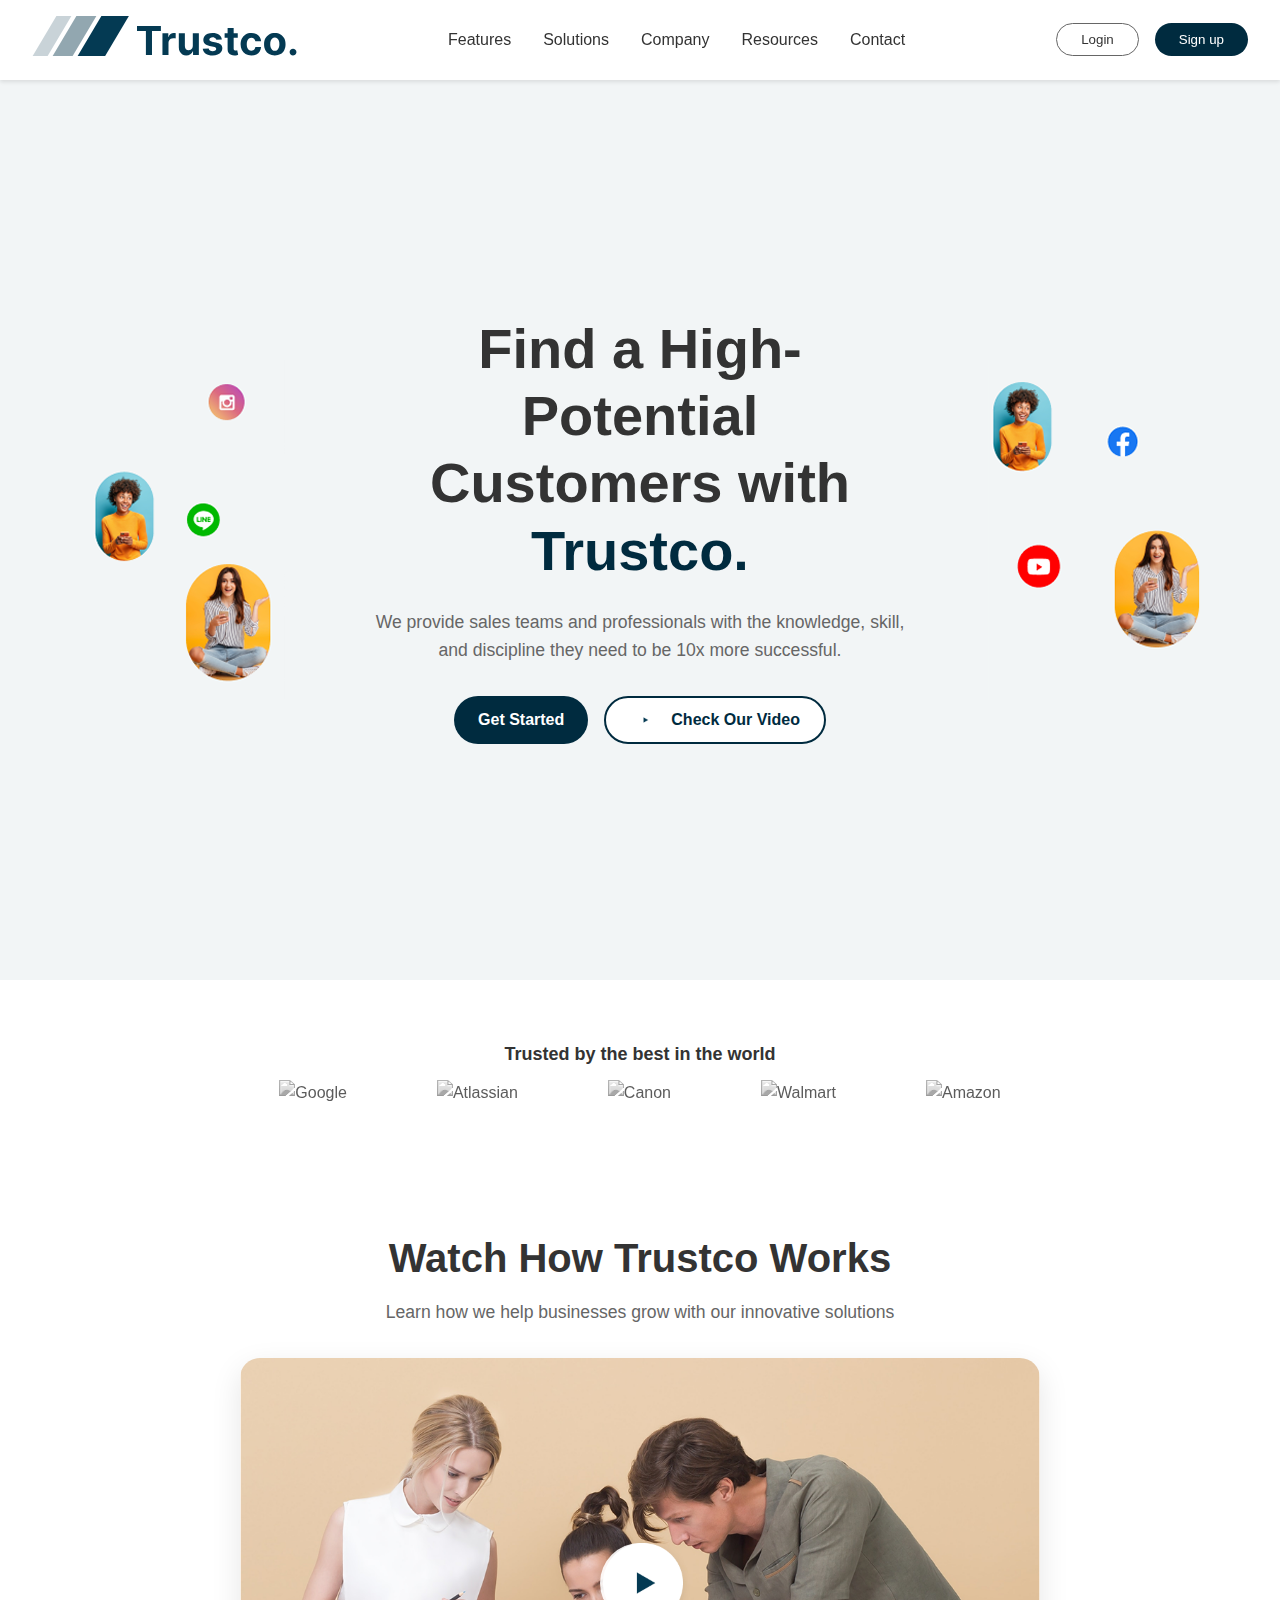
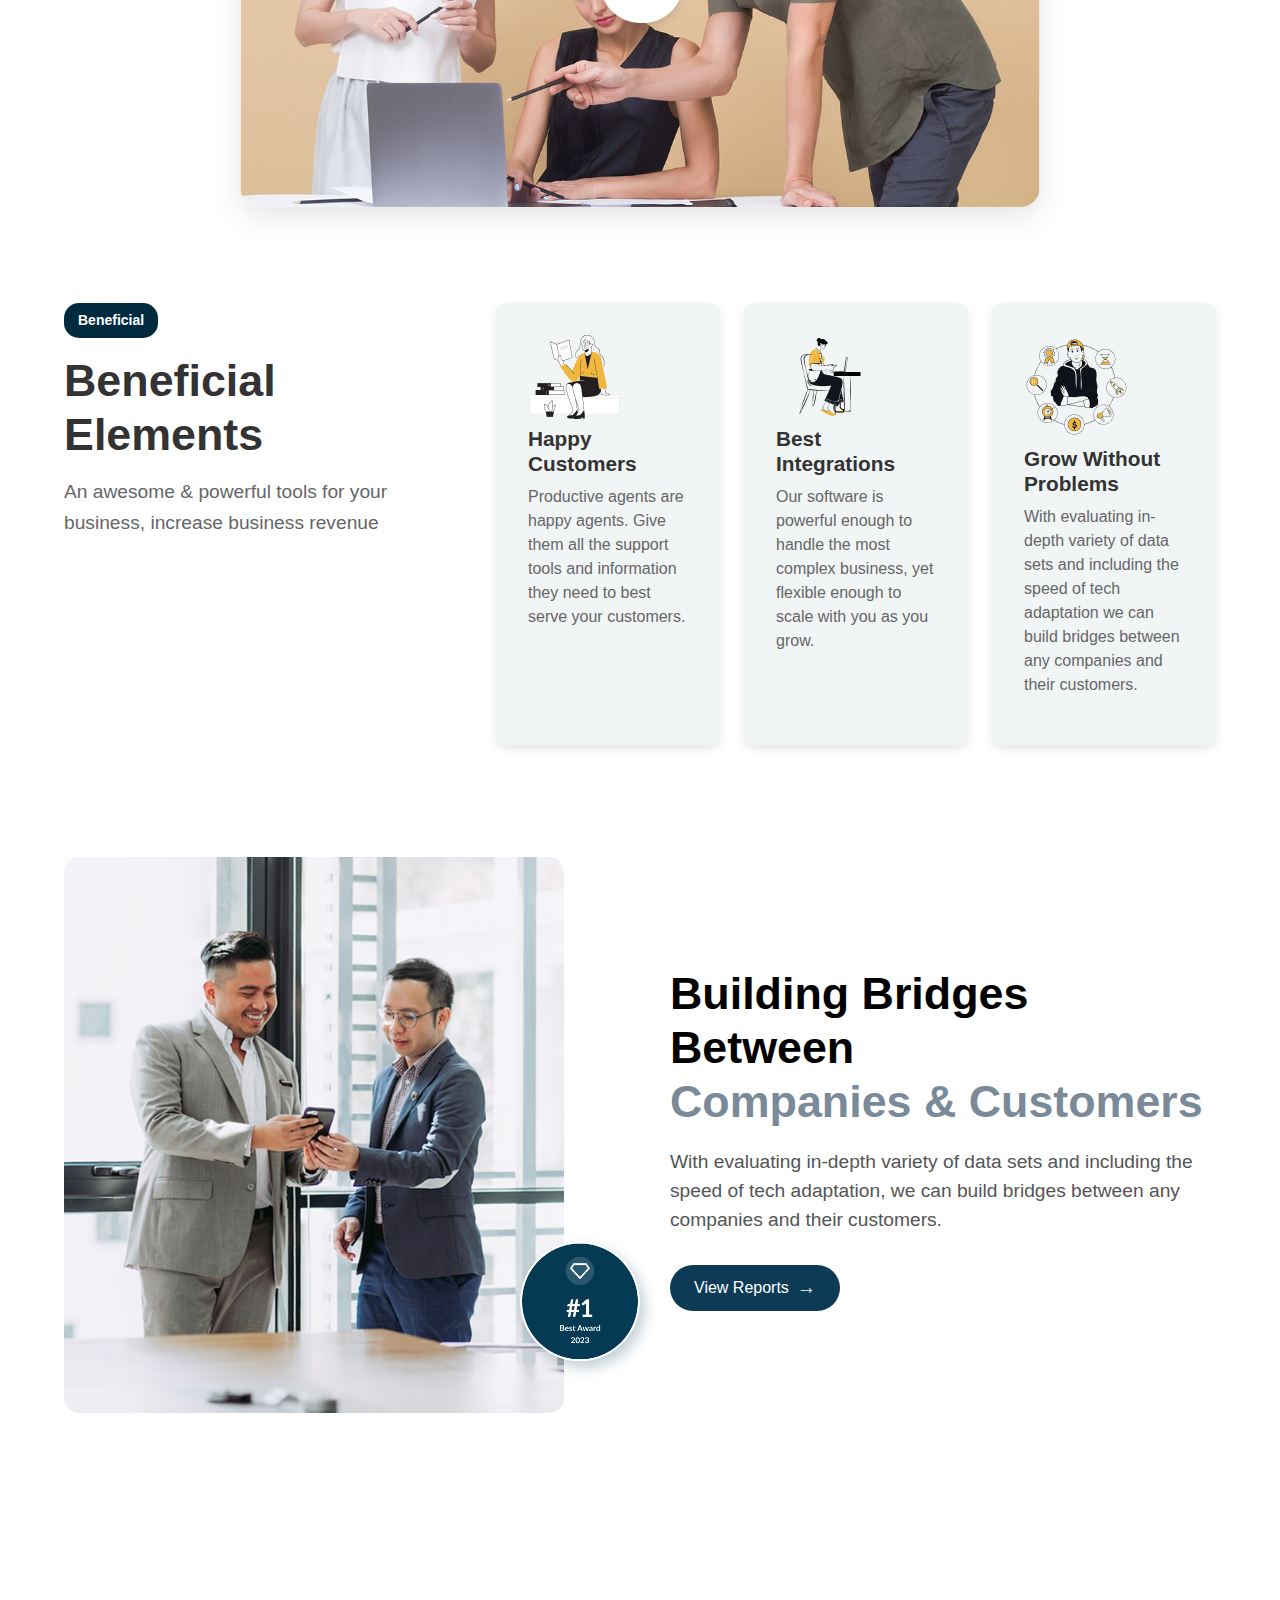
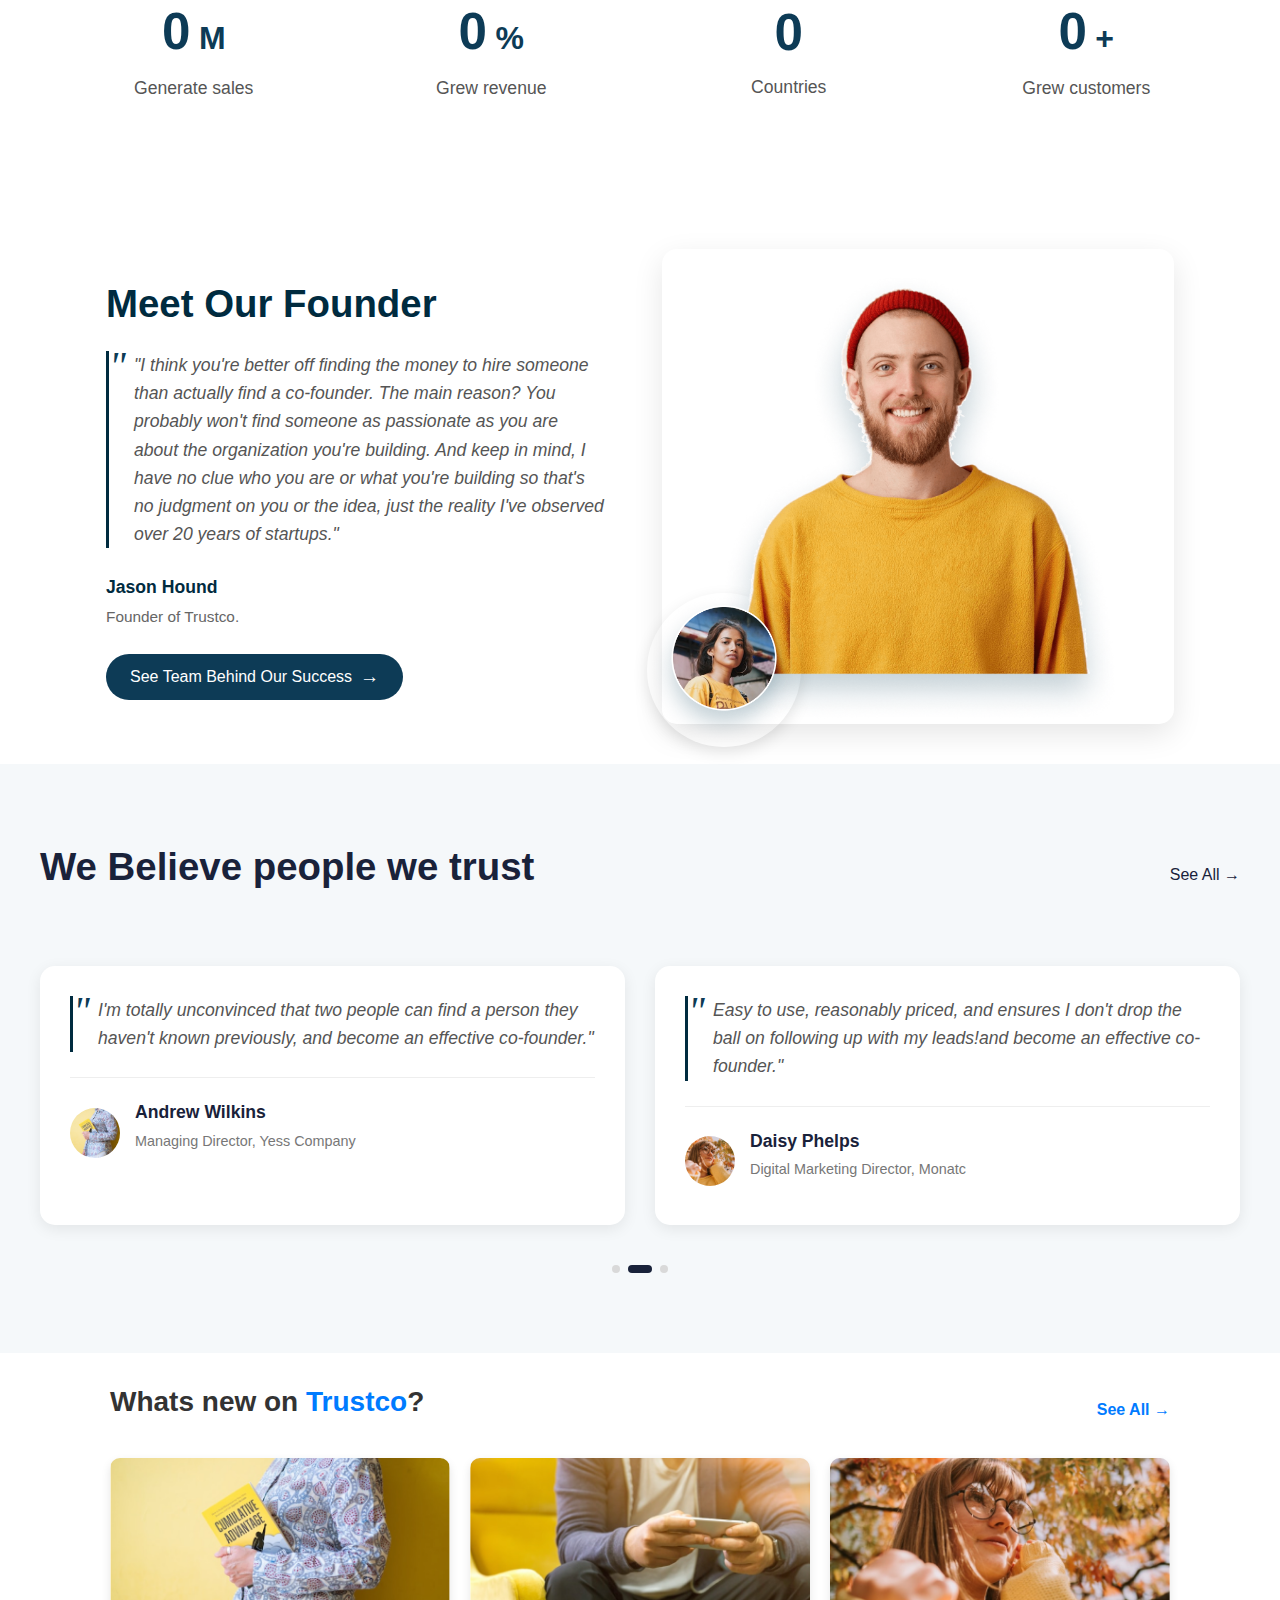
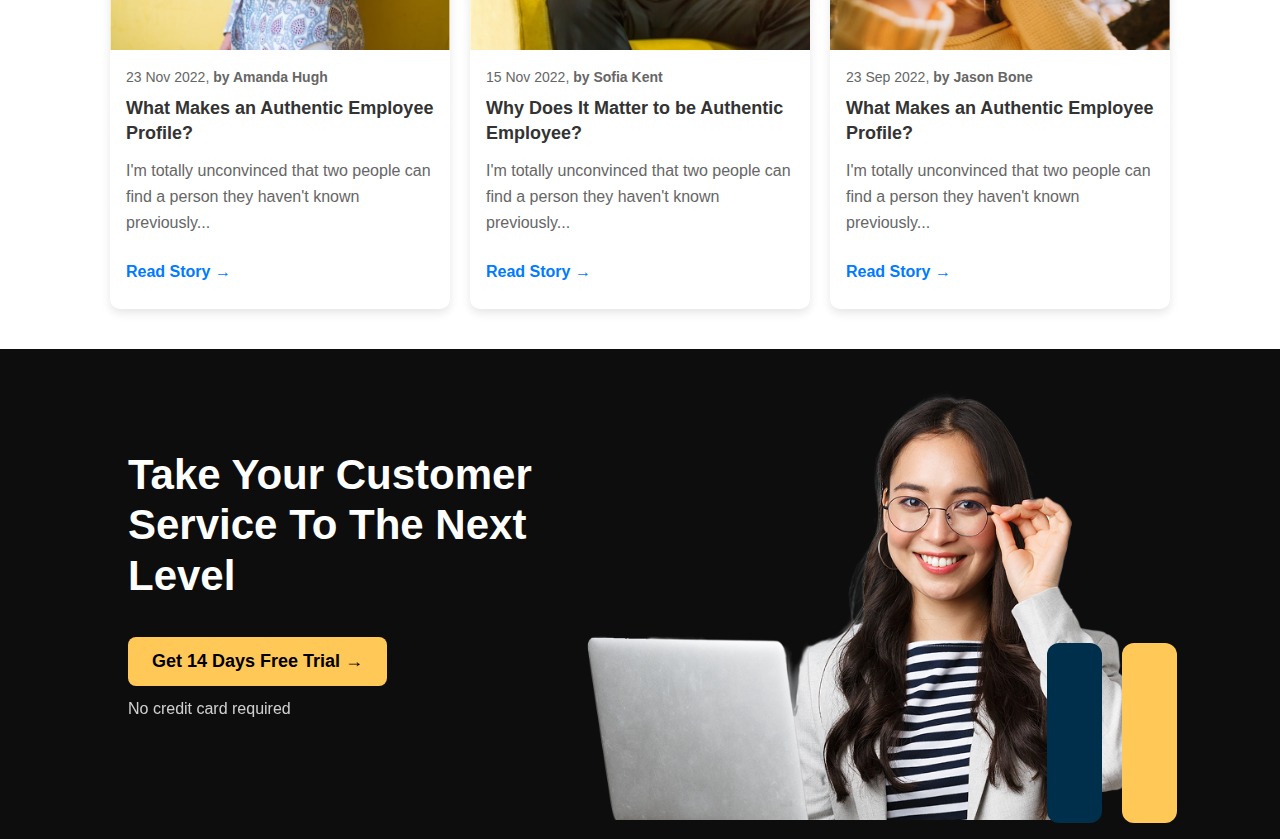
==== commit 277a5d2a: "Merge pull request #23 from anishfyi/tr-23" ====
--- a/index.html
+++ b/index.html
@@ -297,5 +297,17 @@
             </div>
         </div>
     </section>
-</body>
-</html> +
+    <!-- Update the CTA Section -->
+    <div class="cta-section">
+        <div class="cta-content">
+            <h1 class="cta-heading">Take Your Customer <br> Service To The Next Level</h1>
+            <button class="cta-btn">Get 14 Days Free Trial →</button>
+            <p class="cta-subtext">No credit card required</p>
+        </div>
+        <div class="cta-image-wrapper">
+            <img src="images/Girl 1.png" alt="Customer Support Woman" class="cta-image">
+            <div class="cta-decor cta-decor-yellow"></div>
+            <div class="cta-decor cta-decor-blue"></div>
+        </div>
+    </div>--- a/style.css
+++ b/style.css
@@ -1711,73 +1711,78 @@
 .blog-section {
     max-width: 1100px;
     margin: 0 auto;
-    margin-top: 30px;
-    padding: 0 20px;
+    margin-top: clamp(1.5rem, 5vw, 2rem);
+    padding: 0 clamp(1rem, 3vw, 1.25rem);
 }
 
 .blog-header {
     display: flex;
     justify-content: space-between;
     align-items: center;
-    margin-bottom: 20px;
+    margin-bottom: clamp(1.25rem, 4vw, 1.5rem);
 }
 
 .blog-header h2 {
-    font-size: 28px;
+    font-size: clamp(1.5rem, 3vw, 1.75rem);
     font-weight: bold;
-    color: #1C2A45;
+    color: var(--text-color);
 }
 
 .blog-header .highlight {
-    color: #0077b6;
+    color: var(--secondary-color);
 }
 
 .blog-header .see-all {
     text-decoration: none;
-    color: #0077b6;
+    color: var(--secondary-color);
     font-weight: bold;
+    font-size: clamp(0.875rem, 2vw, 1rem);
+    padding: 0.5rem;  /* Larger touch target */
+    margin: -0.5rem;  /* Offset padding */
     transition: opacity 0.3s ease;
-}
-
-.blog-header .see-all:hover {
-    opacity: 0.8;
 }
 
 /* Blog Container */
 .blog-container {
-    display: flex;
-    gap: 20px;
-    justify-content: space-between;
+    display: grid;
+    grid-template-columns: repeat(auto-fit, minmax(min(100%, 300px), 1fr));
+    gap: clamp(1rem, 3vw, 1.25rem);
 }
 
 /* Blog Card */
 .blog-card {
-    background: white;
-    border-radius: 10px;
+    background: var(--white);
+    border-radius: 0.625rem;
     overflow: hidden;
-    box-shadow: 0px 4px 10px rgba(0, 0, 0, 0.1);
-    width: calc(33.333% - 14px);
-    transition: transform 0.3s ease-in-out;
+    box-shadow: 0 0.25rem 0.625rem rgba(0, 0, 0, 0.1);
+    height: 100%;
+    display: flex;
+    flex-direction: column;
+    transition: transform 0.3s ease, box-shadow 0.3s ease;
 }
 
 .blog-card:hover {
-    transform: translateY(-5px);
+    transform: translateY(-0.3125rem);
+    box-shadow: 0 0.5rem 1rem rgba(0, 0, 0, 0.15);
 }
 
 .blog-card img {
     width: 100%;
-    height: 180px;
+    aspect-ratio: 16/9;
     object-fit: cover;
 }
 
 .blog-content {
-    padding: 15px;
+    padding: clamp(0.75rem, 3vw, 1rem);
+    display: flex;
+    flex-direction: column;
+    flex-grow: 1;
 }
 
 .blog-date {
-    font-size: 14px;
-    color: #6b7280;
-    margin-bottom: 10px;
+    font-size: clamp(0.75rem, 2vw, 0.875rem);
+    color: var(--light-text);
+    margin-bottom: 0.5rem;
 }
 
 .blog-date span {
@@ -1785,96 +1790,348 @@
 }
 
 .blog-card h3 {
+    font-size: clamp(1rem, 2.5vw, 1.125rem);
+    font-weight: bold;
+    margin-bottom: 0.75rem;
+    color: var(--text-color);
+    line-height: 1.4;
+    display: -webkit-box;
+    -webkit-line-clamp: 2;
+    -webkit-box-orient: vertical;
+    overflow: hidden;
+}
+
+.blog-text {
+    font-size: clamp(0.875rem, 2vw, 1rem);
+    color: var(--light-text);
+    margin-bottom: 1rem;
+    line-height: 1.6;
+    display: -webkit-box;
+    -webkit-line-clamp: 3;
+    -webkit-box-orient: vertical;
+    overflow: hidden;
+    flex-grow: 1;
+}
+
+.read-more {
+    text-decoration: none;
+    color: var(--secondary-color);
+    font-weight: bold;
+    font-size: clamp(0.875rem, 2vw, 1rem);
+    padding: 0.5rem 0;
+    display: inline-flex;
+    align-items: center;
+    gap: 0.25rem;
+    margin-top: auto;
+}
+
+.read-more:hover {
+    opacity: 0.8;
+}
+
+/* Media Queries */
+@media (max-width: 768px) {
+    .blog-header {
+        flex-direction: column;
+        text-align: center;
+        gap: 0.75rem;
+    }
+
+    .blog-container {
+        grid-template-columns: 1fr;
+        max-width: 31.25rem;
+        margin: 0 auto;
+    }
+
+    .blog-card {
+        margin: 0 auto;
+        width: 100%;
+    }
+}
+
+@media (max-width: 480px) {
+    .blog-content {
+        padding: 0.75rem;
+    }
+
+    .blog-card h3 {
+        -webkit-line-clamp: 2; /* Ensure titles don't get too tall on mobile */
+    }
+
+    .blog-text {
+        -webkit-line-clamp: 2; /* Show less text on mobile */
+    }
+}
+
+/* CTA Section */
+.cta-section {
+    display: flex;
+    align-items: center;
+    justify-content: space-between;
+    background-color: #0D0D0D;
+    color: white;
+    padding: 80px 10%;
+    position: relative;
+    margin-top: 40px;
+    height: 490px;
+}
+
+/* CTA Left Content */
+.cta-content {
+    max-width: 50%;
+}
+
+.cta-heading {
+    font-size: 42px;
+    font-weight: bold;
+    line-height: 1.2;
+}
+
+.cta-btn {
+    background-color: #FFC857;
+    border: none;
+    padding: 14px 24px;
     font-size: 18px;
     font-weight: bold;
-    margin-bottom: 10px;
-    color: #1C2A45;
-    line-height: 1.4;
-}
-
-.blog-text {
-    font-size: 14px;
-    color: #6b7280;
-    margin-bottom: 15px;
+    border-radius: 8px;
+    cursor: pointer;
+    margin-top: 20px;
+    display: inline-block;
+    transition: 0.3s ease-in-out;
+}
+
+.cta-btn:hover {
+    background-color: #E5B23A;
+}
+
+.cta-subtext {
+    font-size: 16px;
+    margin-top: 10px;
+    opacity: 0.8;
+}
+
+/* CTA Right Image */
+.cta-image-wrapper {
+    position: relative;
+    max-width: 70%;
+    margin-top: 30px;
+}
+
+.cta-image {
+    max-width: 100%;
+    height: auto;
+}
+
+/* Decorative Elements */
+.cta-decor {
+    position: absolute;
+    width: 55px;
+    height: 180px;
+    border-radius: 12px;
+}
+
+.cta-decor-yellow {
+    background-color: #FFC857;
+    right: -25px;
+    bottom: 1%;
+}
+
+.cta-decor-blue {
+    background-color: #002F4B;
+    right: 50px;
+    bottom: 1%;
+}
+
+/* Responsive styles for CTA section */
+@media (max-width: 768px) {
+    .cta-section {
+        flex-direction: column;
+        text-align: center;
+        padding: 40px 5%;
+        height: 425px;
+    }
+
+    .cta-content {
+        max-width: 100%;
+    }
+
+    .cta-heading {
+        font-size: 26px;
+    }
+
+    .cta-btn {
+        font-size: 16px;
+        padding: 12px 20px;
+    }
+
+    .cta-subtext {
+        font-size: 14px;
+    }
+
+    .cta-image-wrapper {
+        max-width: 100%;
+        position: relative;
+        margin-top: 20px;
+    }
+
+    .cta-image {
+        width: 90%;
+        display: block;
+        margin: 0 auto;
+    }
+
+    .cta-decor {
+        width: 20px;
+        height: 70px;
+    }
+
+    .cta-decor-yellow {
+        right: 10px;
+        bottom: 8%;
+    }
+
+    .cta-decor-blue {
+        right: 40px;
+        bottom: 5%;
+    }
+}
+
+/* Footer Styles */
+.footer {
+    background: var(--white);
+    padding: 4rem 5%;
+}
+
+.footer-container {
+    max-width: 1200px;
+    margin: 0 auto;
+    display: grid;
+    grid-template-columns: 1fr 2fr 1fr;
+    gap: 2rem;
+}
+
+.footer-logo img {
+    height: 40px;
+    margin-bottom: 1.5rem;
+}
+
+.social-icons {
+    display: flex;
+    gap: 1rem;
+}
+
+.social-icons img {
+    width: 24px;
+    height: 24px;
+    cursor: pointer;
+}
+
+.footer-center p {
+    color: var(--light-text);
     line-height: 1.6;
 }
 
-.read-more {
+.footer-links {
+    display: flex;
+    gap: 3rem;
+}
+
+.footer-column h4 {
+    color: var(--text-color);
+    margin-bottom: 1.5rem;
+}
+
+.footer-column ul {
+    list-style: none;
+}
+
+.footer-column ul li {
+    margin-bottom: 1rem;
+}
+
+.footer-column ul li a {
+    color: var(--light-text);
     text-decoration: none;
-    color: #0077b6;
-    font-weight: bold;
-    display: inline-block;
-    transition: opacity 0.3s ease;
-}
-
-.read-more:hover {
-    opacity: 0.8;
-}
-
-/* Update the existing media queries section to include blog responsiveness */
-@media (max-width: 991px) {
-    /* ... existing tablet styles ... */
-
-    /* Blog section tablet styles */
-    .blog-container {
-        gap: 15px;
-    }
-
-    .blog-card {
-        width: calc(33.333% - 10px);
-    }
-
-    .blog-card h3 {
-        font-size: 16px;
+    transition: color 0.3s ease;
+}
+
+.footer-column ul li a:hover {
+    color: var(--primary-color);
+}
+
+/* Site Credit Section */
+.site-credit {
+    display: flex;
+    justify-content: space-between;
+    align-items: center;
+    padding: 1.5rem 5%;
+    border-top: 1px solid #eee;
+}
+
+.credit-center {
+    display: flex;
+    gap: 2rem;
+}
+
+.credit-center a {
+    color: var(--light-text);
+    text-decoration: none;
+}
+
+.credit-right {
+    display: flex;
+    align-items: center;
+    gap: 0.5rem;
+    cursor: pointer;
+}
+
+/* Responsive Styles */
+@media (max-width: 1024px) {
+    .footer-container {
+        grid-template-columns: 1fr;
+        text-align: center;
+    }
+
+    .social-icons {
+        justify-content: center;
+    }
+
+    .footer-links {
+        justify-content: center;
     }
 }
 
 @media (max-width: 768px) {
-    /* ... existing mobile styles ... */
-
-    /* Blog section mobile styles */
-    .blog-section {
-        margin-top: 20px;
-    }
-
-    .blog-header {
+    .cta-section {
         flex-direction: column;
-        gap: 10px;
         text-align: center;
-    }
-
-    .blog-container {
+        padding: 3rem 1rem;
+    }
+
+    .cta-content {
+        margin-bottom: 2rem;
+    }
+
+    .site-credit {
         flex-direction: column;
-    }
-
-    .blog-card {
+        gap: 1rem;
+        text-align: center;
+    }
+
+    .credit-center {
+        flex-direction: column;
+        gap: 1rem;
+    }
+}
+
+@media (max-width: 480px) {
+    .footer-links {
+        flex-direction: column;
+        gap: 2rem;
+    }
+
+    .cta-btn {
         width: 100%;
-        max-width: 500px;
-        margin: 0 auto;
-    }
-
-    .blog-card img {
-        height: 200px;
-    }
-}
-
-@media (max-width: 575px) {
-    /* ... existing small mobile styles ... */
-
-    /* Blog section small mobile styles */
-    .blog-header h2 {
-        font-size: 24px;
-    }
-
-    .blog-card img {
-        height: 160px;
-    }
-
-    .blog-content {
-        padding: 12px;
-    }
-
-    .blog-card h3 {
-        font-size: 16px;
+        max-width: 300px;
     }
 } 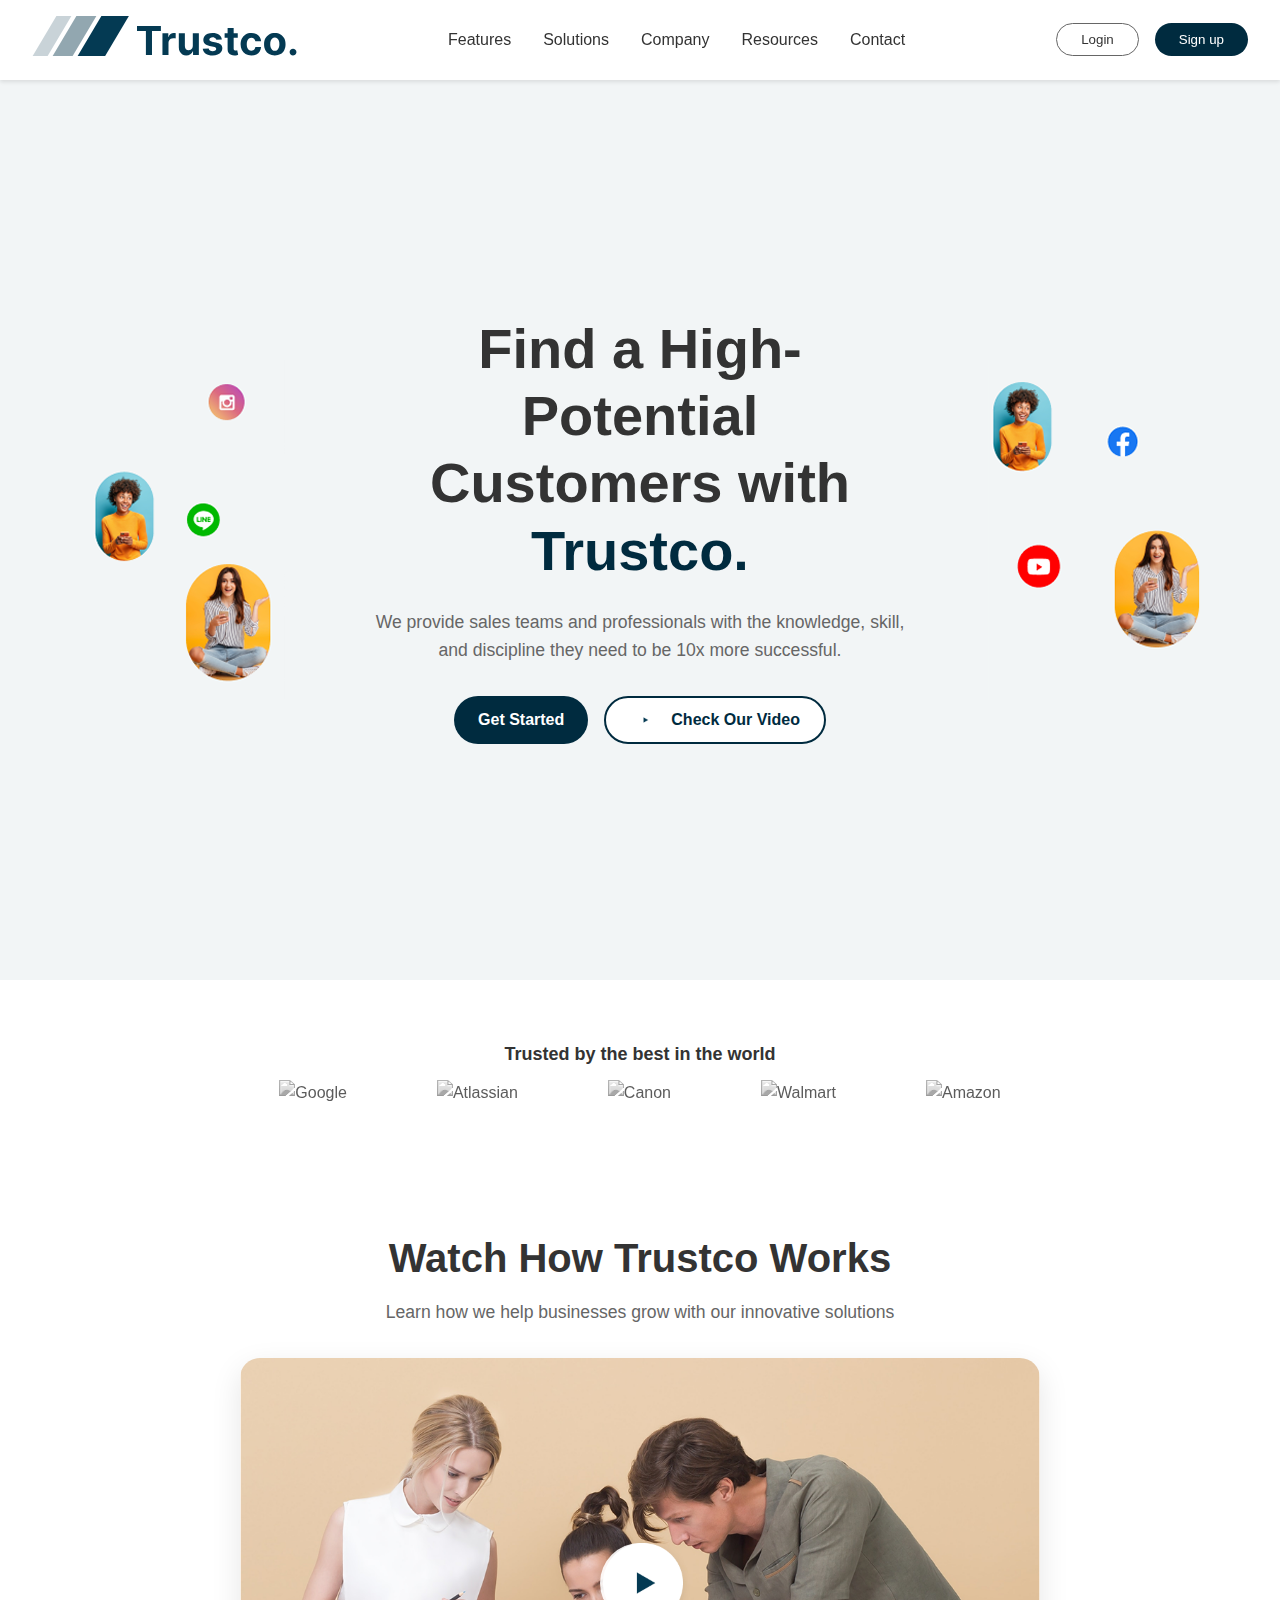
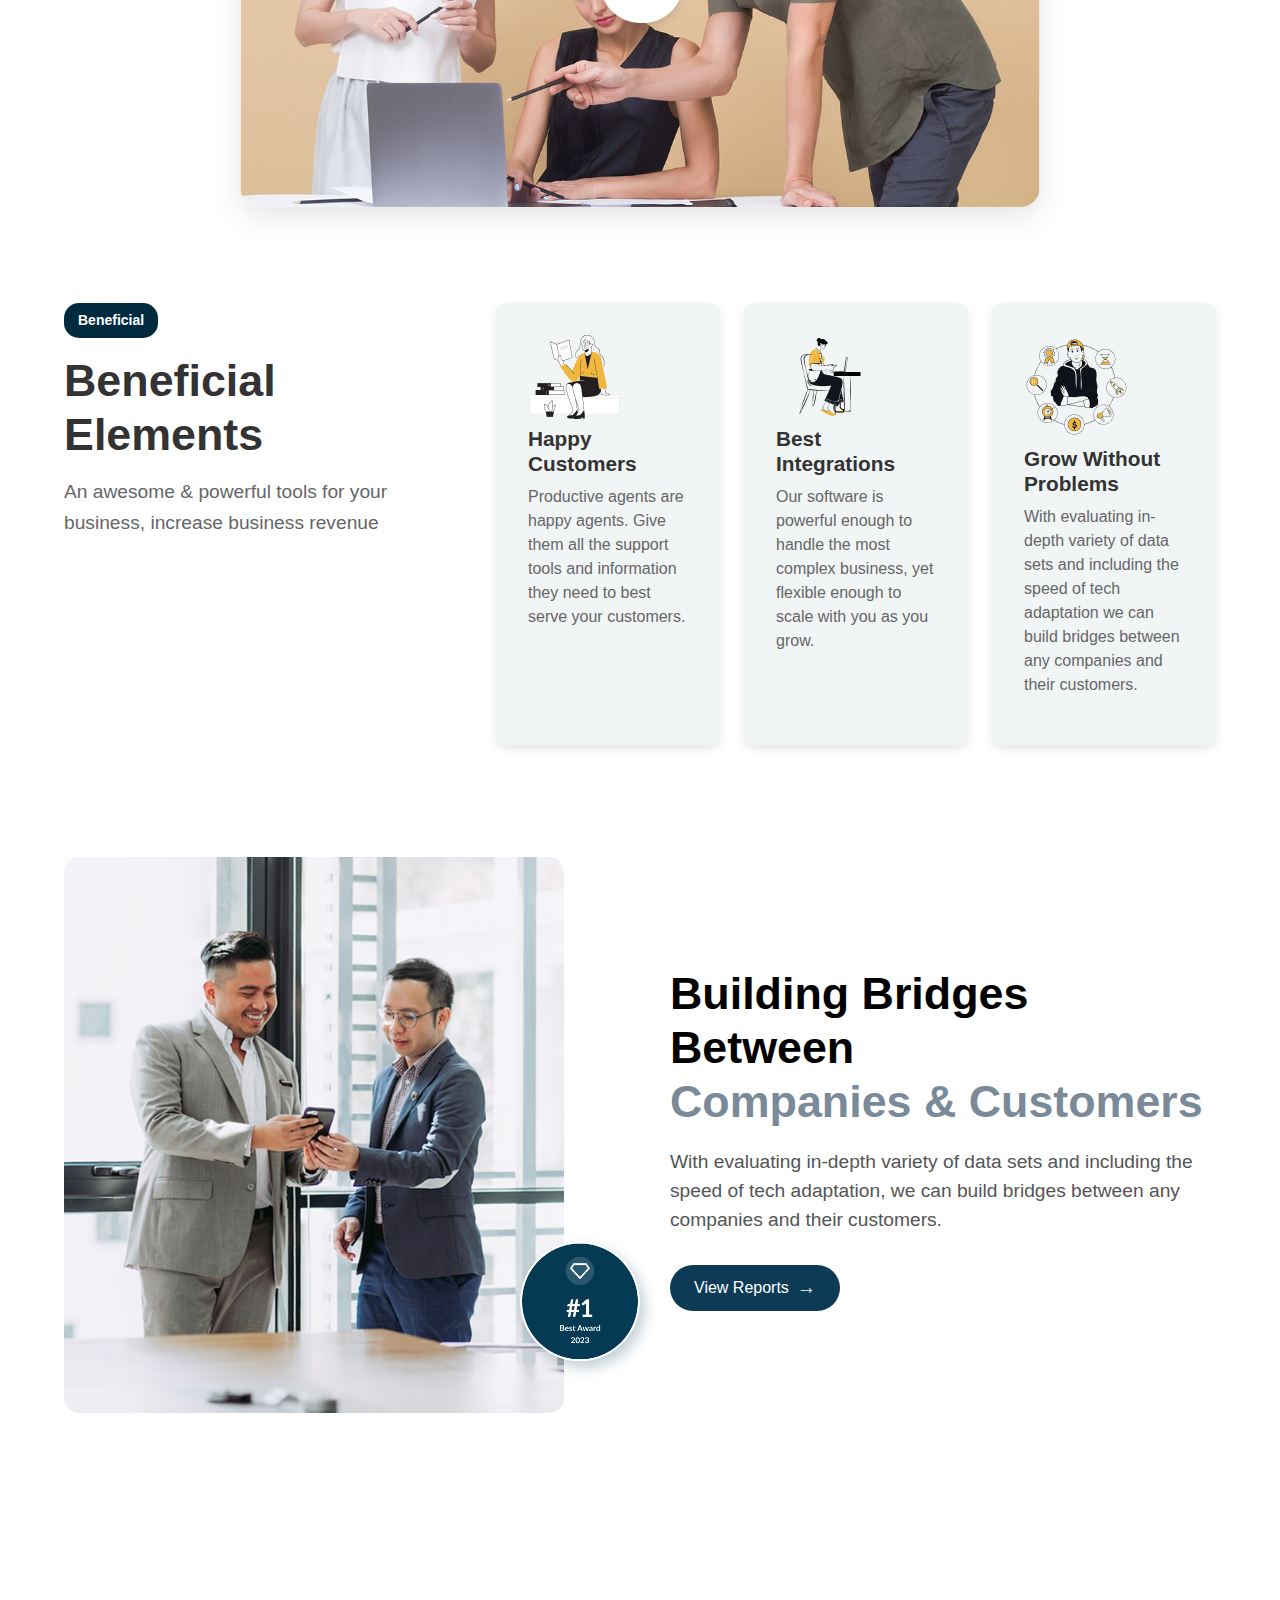
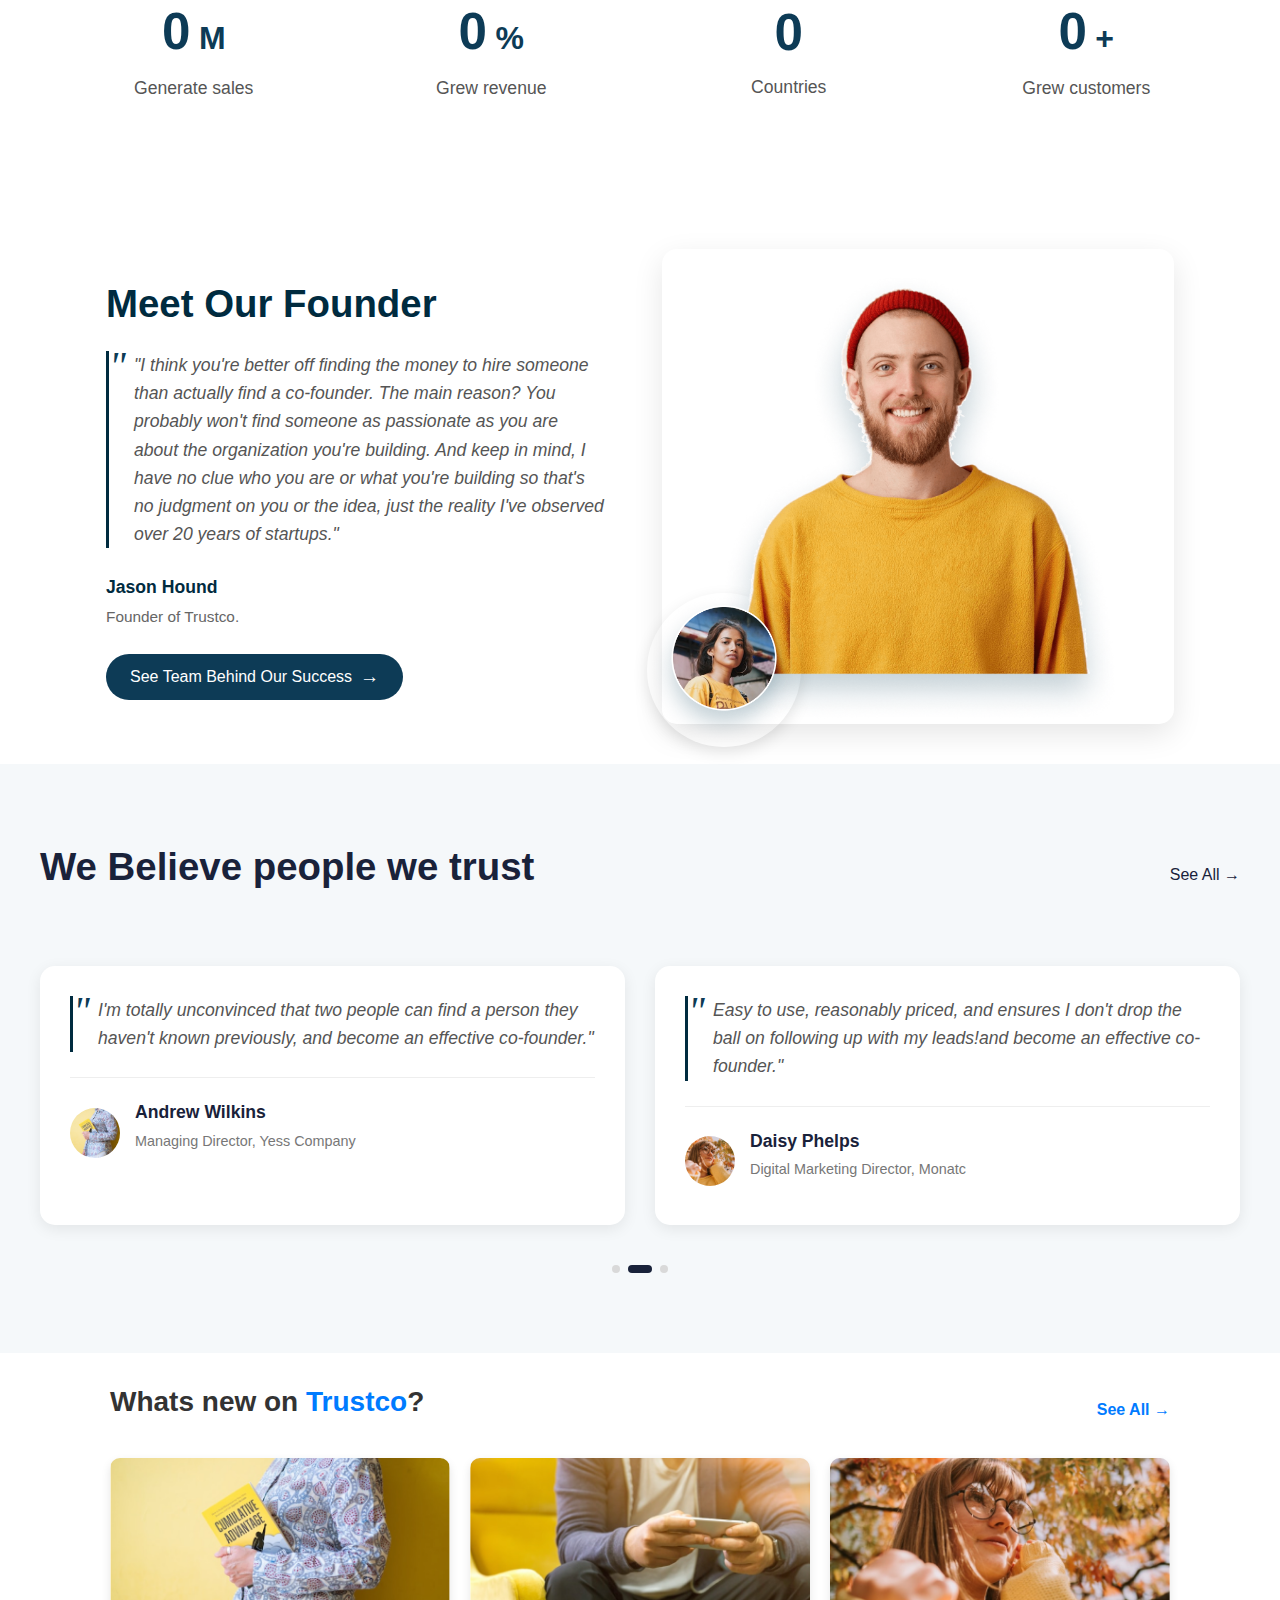
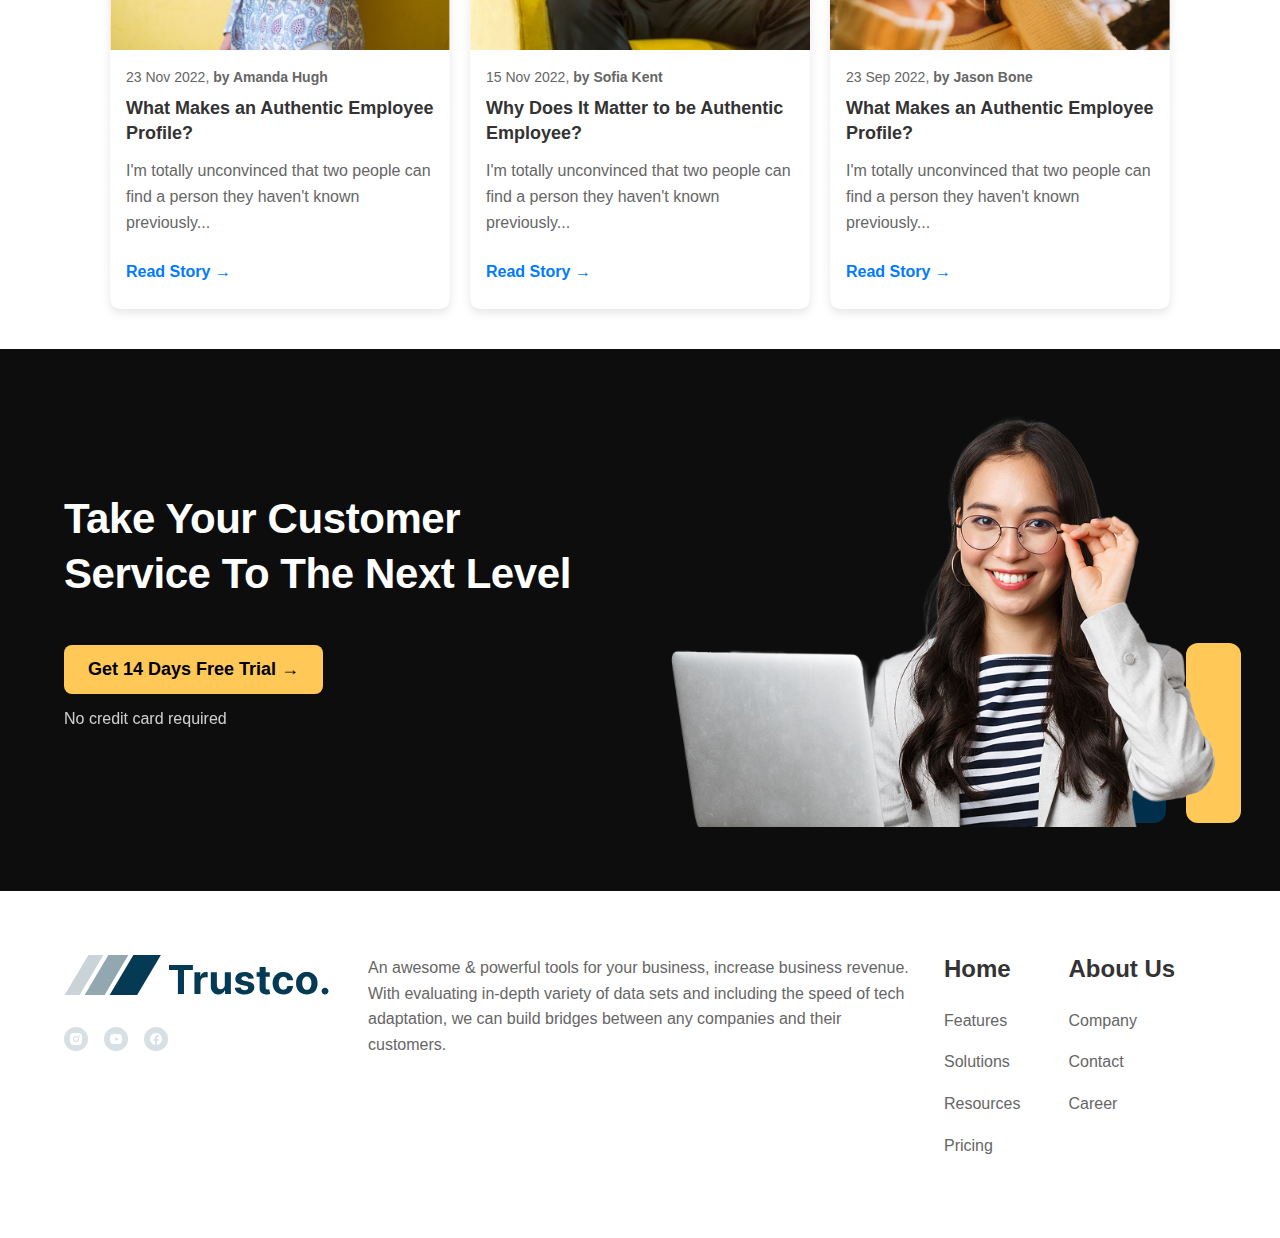
==== commit bd1c357d: "site-credit diff pr" ====
--- a/index.html
+++ b/index.html
@@ -310,4 +310,53 @@
             <div class="cta-decor cta-decor-yellow"></div>
             <div class="cta-decor cta-decor-blue"></div>
         </div>
-    </div>+    </div>
+
+    <!-- Footer Section -->
+    <footer class="footer">
+        <div class="footer-container">
+            <!-- Left Section: Logo and Social Icons -->
+            <div class="footer-left">
+                <div class="footer-logo">
+                    <img src="images/Logo.svg" alt="Trustco Logo">
+                </div>
+                <div class="social-icons">
+                    <a href="#" aria-label="Facebook"><img src="images/Icon.png" alt="Facebook"></a>
+                    <a href="#" aria-label="Instagram"><img src="images/Icon1.png" alt="Instagram"></a>
+                    <a href="#" aria-label="YouTube"><img src="images/Icon3.png" alt="YouTube"></a>
+                </div>
+            </div>
+
+            <!-- Center Section: Company Description -->
+            <div class="footer-center">
+                <p>An awesome & powerful tools for your business, increase business revenue. 
+                With evaluating in-depth variety of data sets and including the speed of tech adaptation, 
+                we can build bridges between any companies and their customers.</p>
+            </div>
+
+            <!-- Right Section: Navigation Links -->
+            <div class="footer-right">
+                <div class="footer-links">
+                    <div class="footer-column">
+                        <h4>Home</h4>
+                        <ul>
+                            <li><a href="#">Features</a></li>
+                            <li><a href="#">Solutions</a></li>
+                            <li><a href="#">Resources</a></li>
+                            <li><a href="#">Pricing</a></li>
+                        </ul>
+                    </div>
+                    <div class="footer-column">
+                        <h4>About Us</h4>
+                        <ul>
+                            <li><a href="#">Company</a></li>
+                            <li><a href="#">Contact</a></li>
+                            <li><a href="#">Career</a></li>
+                        </ul>
+                    </div>
+                </div>
+            </div>
+        </div>
+    </footer>
+</body>
+</html>--- a/style.css
+++ b/style.css
@@ -1870,63 +1870,75 @@
     justify-content: space-between;
     background-color: #0D0D0D;
     color: white;
-    padding: 80px 10%;
+    padding: clamp(2rem, 5vw, 5rem) clamp(1.25rem, 5vw, 10%);
     position: relative;
-    margin-top: 40px;
-    height: 490px;
+    margin-top: 2.5rem;
+    min-height: min(490px, 90vh);
+    overflow: hidden;
 }
 
 /* CTA Left Content */
 .cta-content {
     max-width: 50%;
+    z-index: 1;
 }
 
 .cta-heading {
-    font-size: 42px;
+    font-size: clamp(1.75rem, 4vw, 2.625rem);
     font-weight: bold;
-    line-height: 1.2;
+    line-height: 1.3;
+    margin-bottom: clamp(1rem, 3vw, 1.5rem);
+    letter-spacing: -0.01em;
 }
 
 .cta-btn {
     background-color: #FFC857;
     border: none;
-    padding: 14px 24px;
-    font-size: 18px;
+    padding: clamp(0.75rem, 2vw, 0.875rem) clamp(1.25rem, 3vw, 1.5rem);
+    font-size: clamp(1rem, 2vw, 1.125rem);
     font-weight: bold;
     border-radius: 8px;
     cursor: pointer;
-    margin-top: 20px;
+    margin-top: clamp(1rem, 3vw, 1.25rem);
     display: inline-block;
     transition: 0.3s ease-in-out;
+    white-space: normal; /* Allow text wrapping on small screens */
+    max-width: 100%;
+    text-align: center;
 }
 
 .cta-btn:hover {
     background-color: #E5B23A;
+    transform: translateY(-2px);
 }
 
 .cta-subtext {
-    font-size: 16px;
-    margin-top: 10px;
+    font-size: clamp(0.875rem, 1.5vw, 1rem);
+    margin-top: clamp(0.625rem, 2vw, 0.75rem);
     opacity: 0.8;
 }
 
 /* CTA Right Image */
 .cta-image-wrapper {
     position: relative;
-    max-width: 70%;
-    margin-top: 30px;
+    max-width: 50%;
+    margin-left: 2rem;
 }
 
 .cta-image {
     max-width: 100%;
     height: auto;
+    display: block;
+    position: relative;
+    z-index: 1;
+    object-fit: contain;
 }
 
 /* Decorative Elements */
 .cta-decor {
     position: absolute;
-    width: 55px;
-    height: 180px;
+    width: clamp(35px, 5vw, 55px);
+    height: clamp(120px, 15vw, 180px);
     border-radius: 12px;
 }
 
@@ -1942,42 +1954,57 @@
     bottom: 1%;
 }
 
-/* Responsive styles for CTA section */
+/* Tablet Breakpoint */
+@media (max-width: 1024px) {
+    .cta-section {
+        padding: 3rem 5%;
+    }
+
+    .cta-content {
+        max-width: 55%;
+    }
+
+    .cta-image-wrapper {
+        max-width: 45%;
+    }
+
+    .cta-decor {
+        width: 40px;
+        height: 140px;
+    }
+}
+
+/* Mobile Breakpoint */
 @media (max-width: 768px) {
     .cta-section {
         flex-direction: column;
         text-align: center;
-        padding: 40px 5%;
-        height: 425px;
+        padding: 2.5rem 1.25rem;
+        min-height: auto;
+        gap: 2rem;
     }
 
     .cta-content {
         max-width: 100%;
+        margin-bottom: 1rem;
     }
 
     .cta-heading {
-        font-size: 26px;
+        font-size: clamp(1.5rem, 6vw, 1.75rem);
+        margin-bottom: 1rem;
     }
 
     .cta-btn {
-        font-size: 16px;
-        padding: 12px 20px;
-    }
-
-    .cta-subtext {
-        font-size: 14px;
+        width: 100%;
+        max-width: 300px;
+        margin: 1rem auto;
+        padding: 1rem 1.5rem;
+        font-size: 1rem;
     }
 
     .cta-image-wrapper {
-        max-width: 100%;
-        position: relative;
-        margin-top: 20px;
-    }
-
-    .cta-image {
-        width: 90%;
-        display: block;
-        margin: 0 auto;
+        max-width: 85%;
+        margin: 1rem auto 0;
     }
 
     .cta-decor {
@@ -1986,13 +2013,43 @@
     }
 
     .cta-decor-yellow {
-        right: 10px;
+        right: -10px;
         bottom: 8%;
     }
 
     .cta-decor-blue {
-        right: 40px;
+        right: 20px;
         bottom: 5%;
+    }
+}
+
+/* Small Mobile Breakpoint */
+@media (max-width: 480px) {
+    .cta-section {
+        padding: 2rem 1rem;
+    }
+
+    .cta-heading {
+        font-size: 1.5rem;
+    }
+
+    .cta-btn {
+        font-size: 1rem;
+        padding: 0.75rem 1rem;
+        max-width: 250px;
+    }
+
+    .cta-subtext {
+        font-size: 0.875rem;
+    }
+
+    .cta-image-wrapper {
+        max-width: 95%;
+    }
+
+    .cta-decor {
+        width: 15px;
+        height: 50px;
     }
 }
 
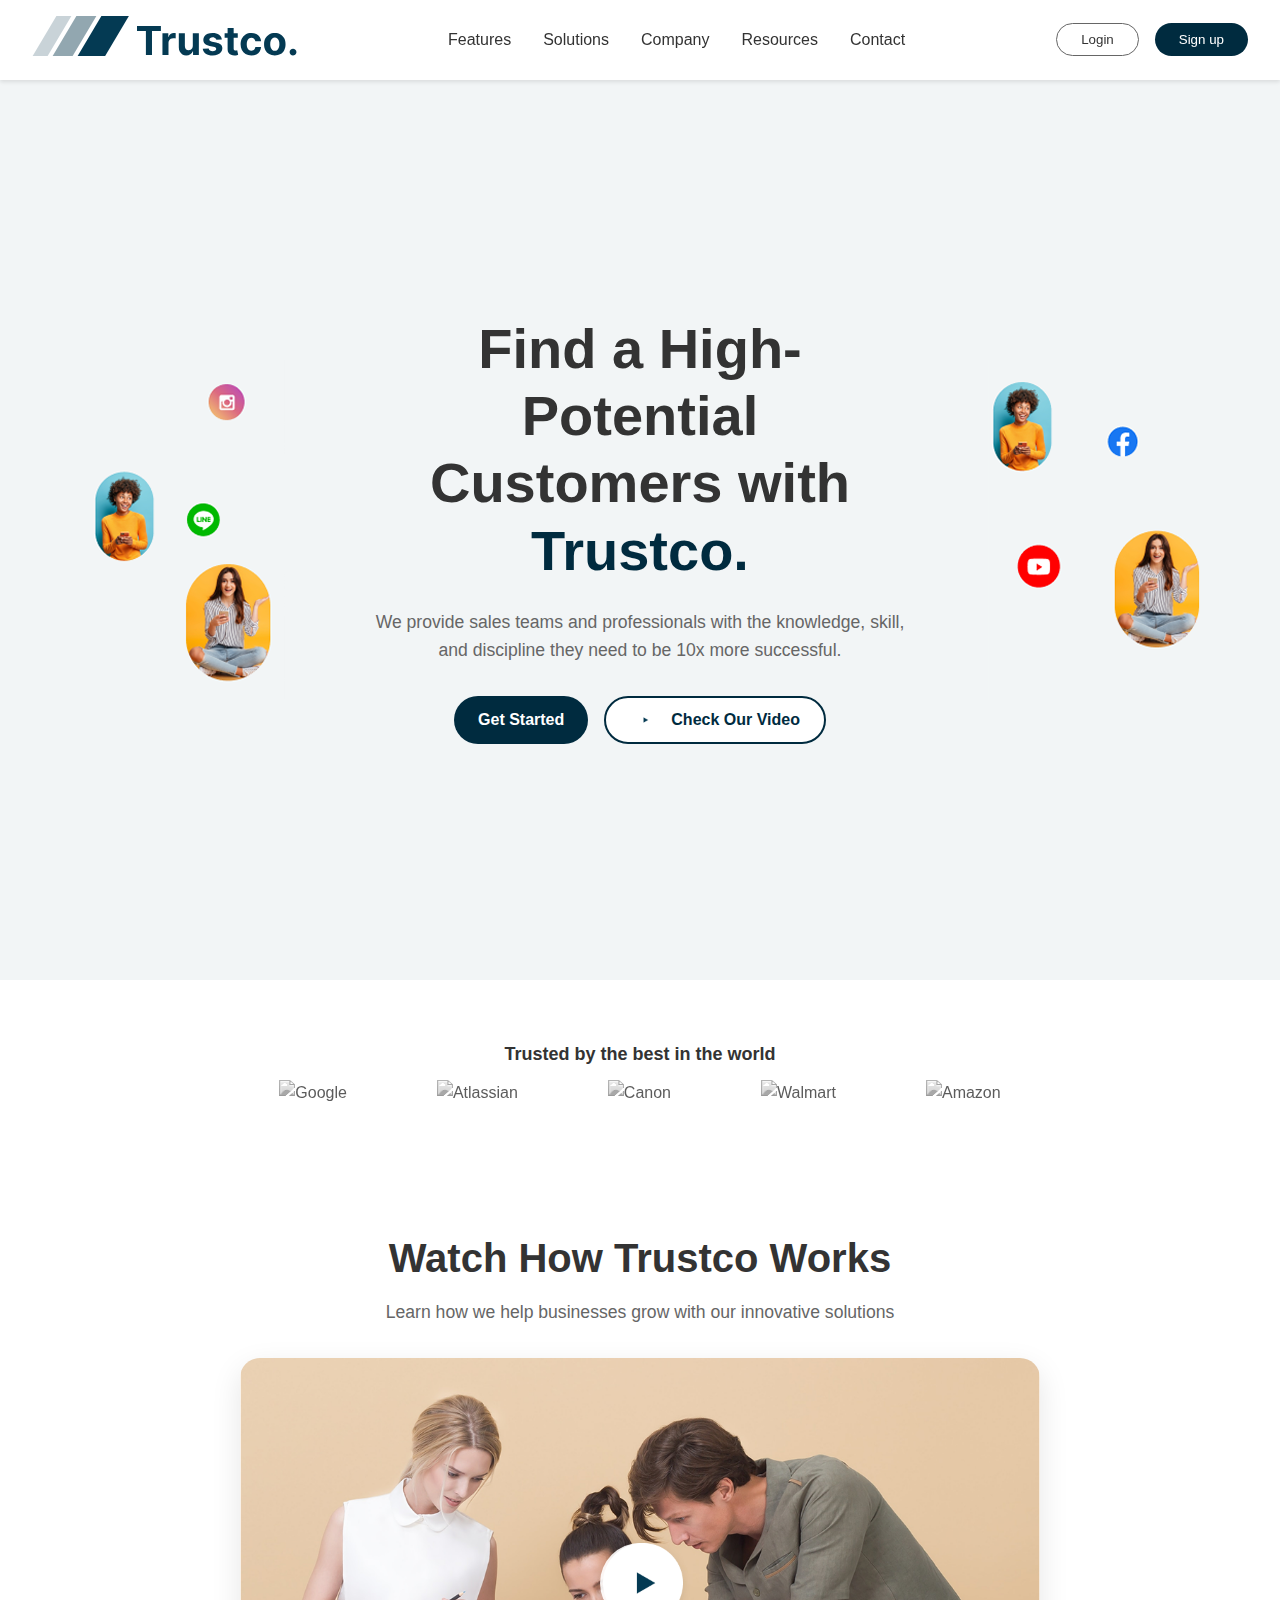
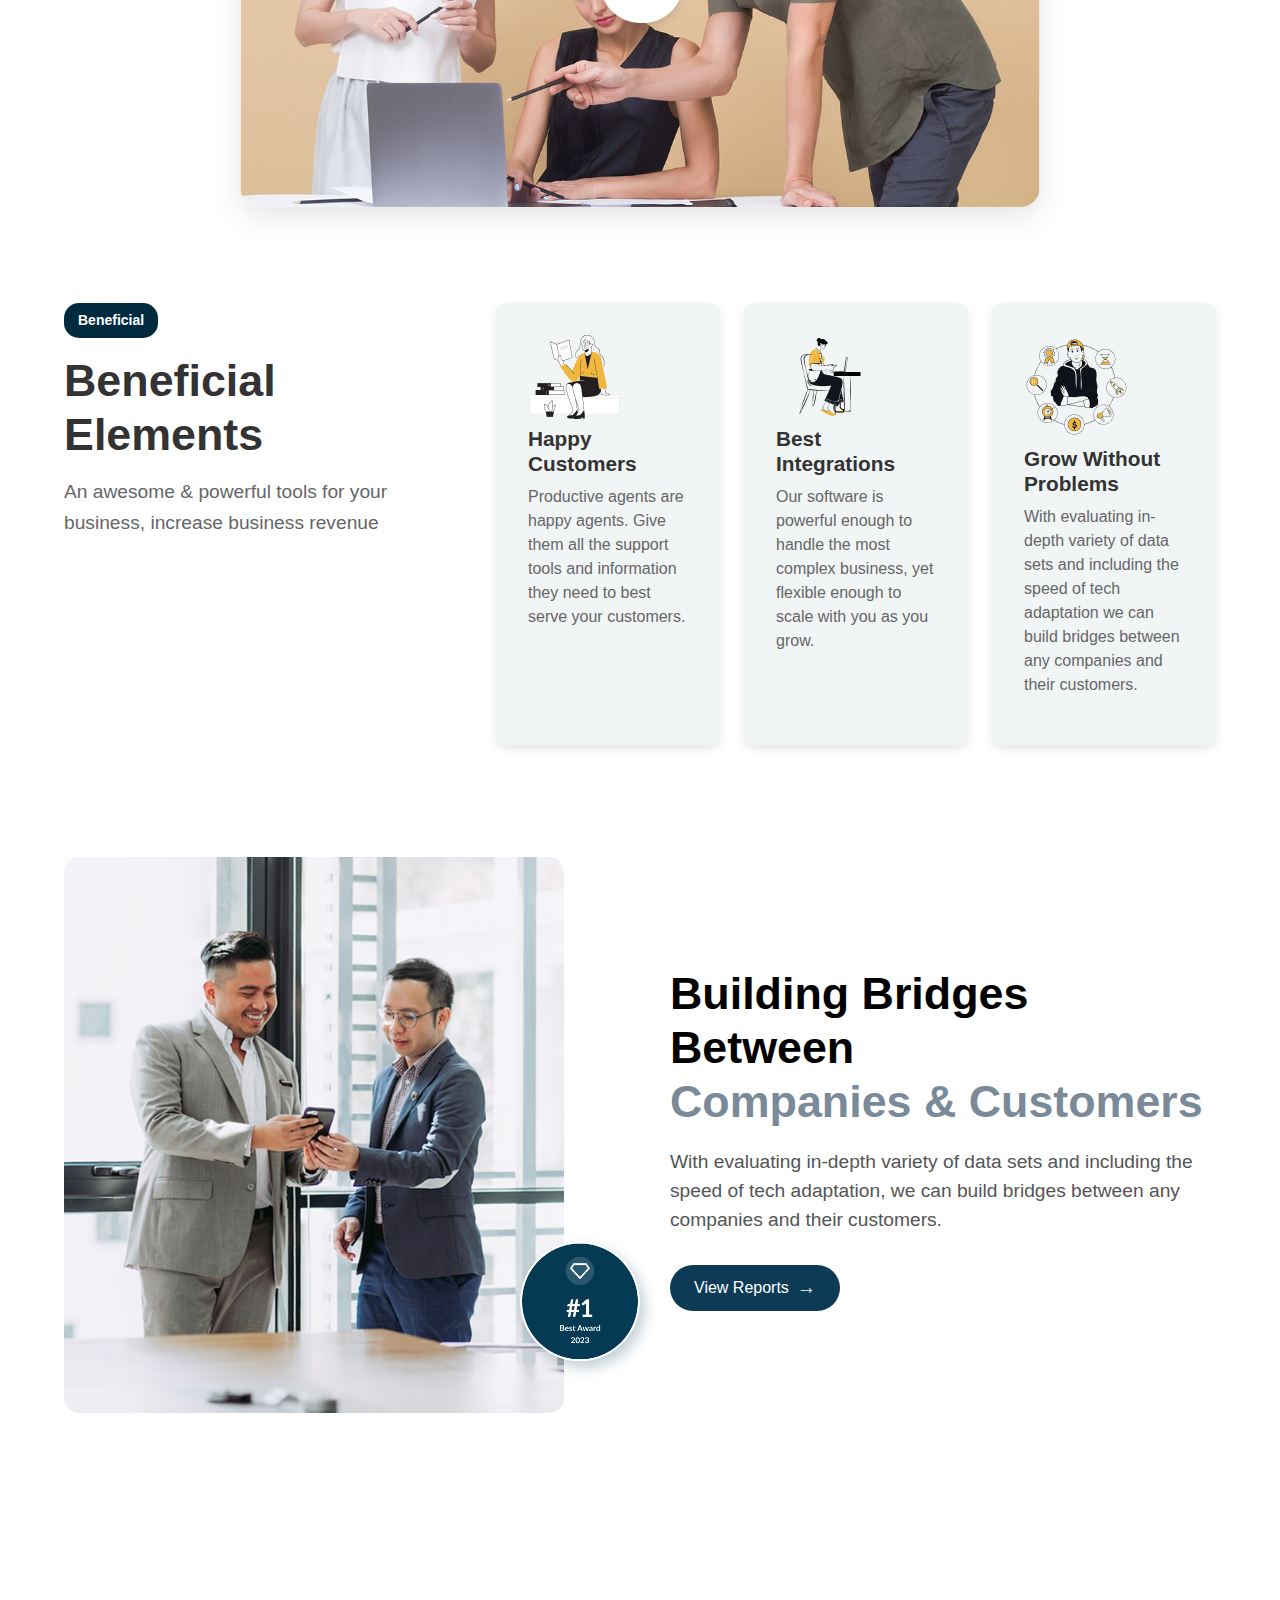
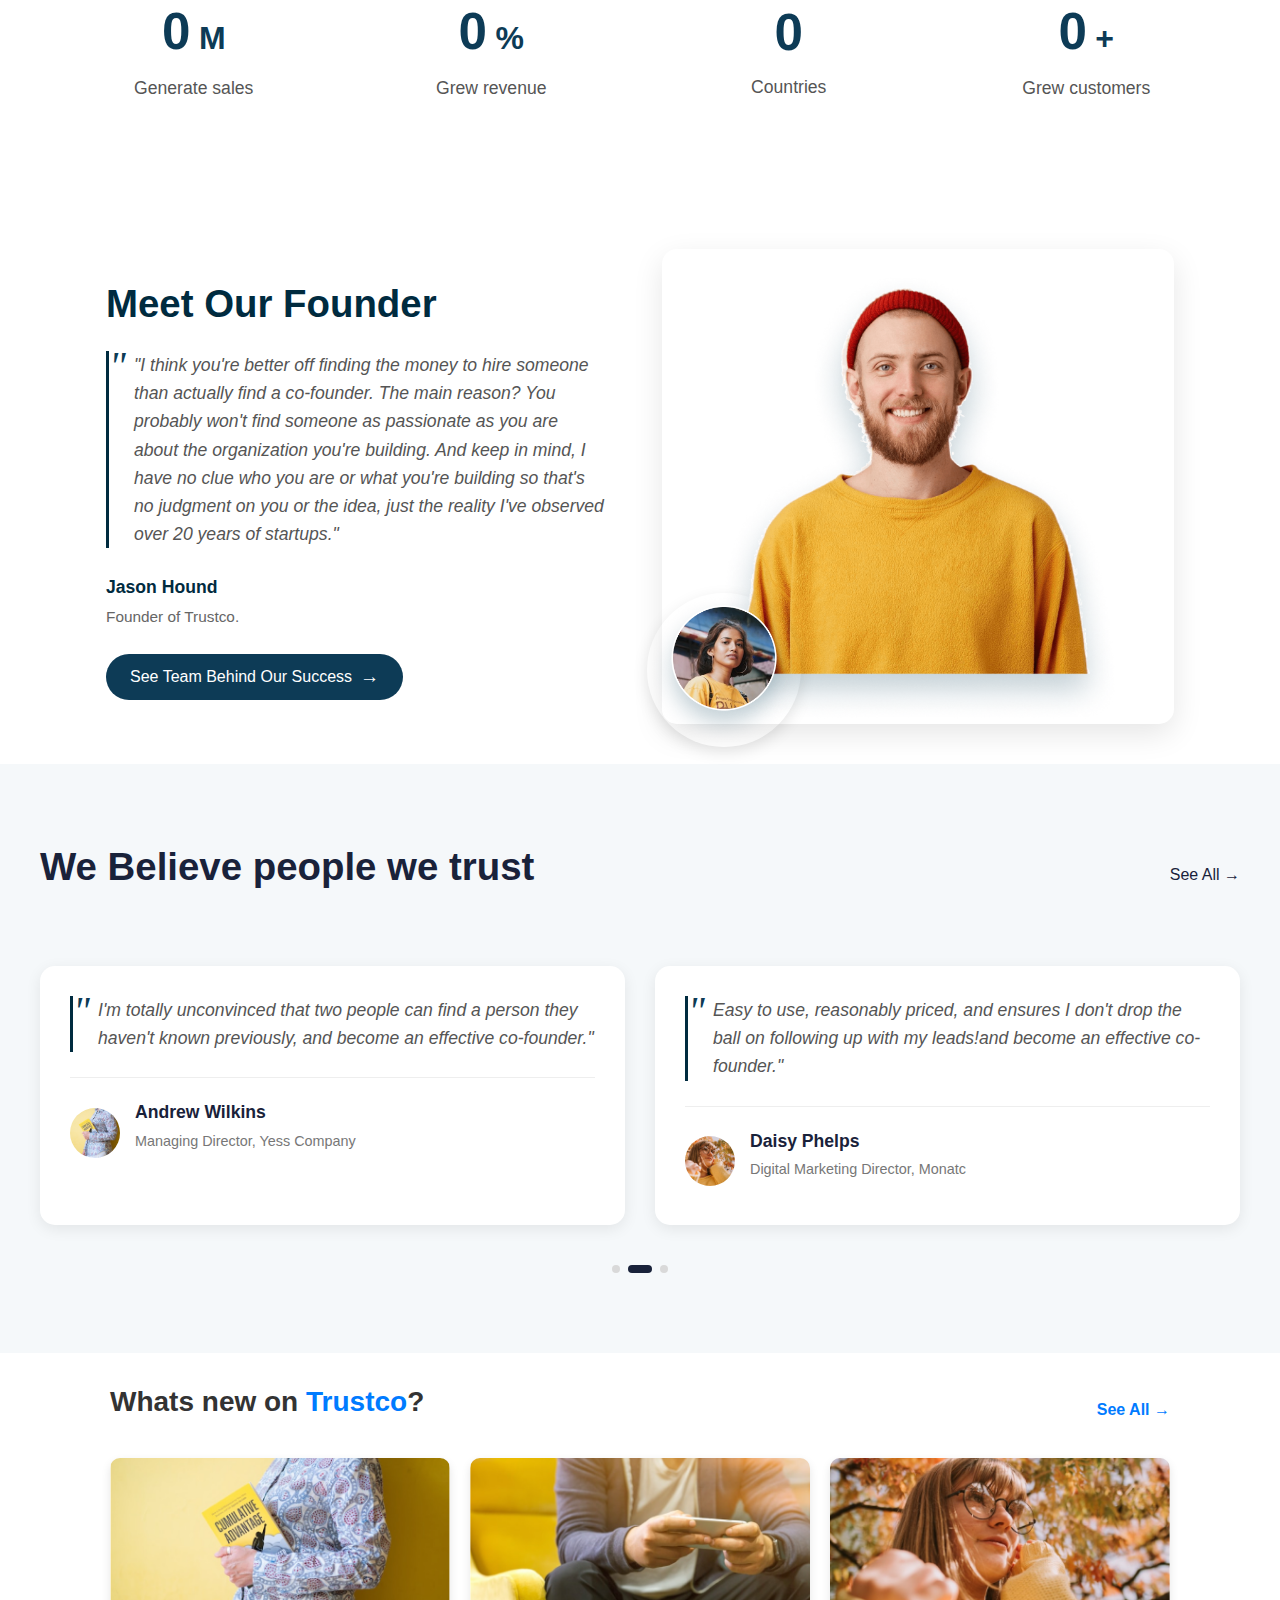
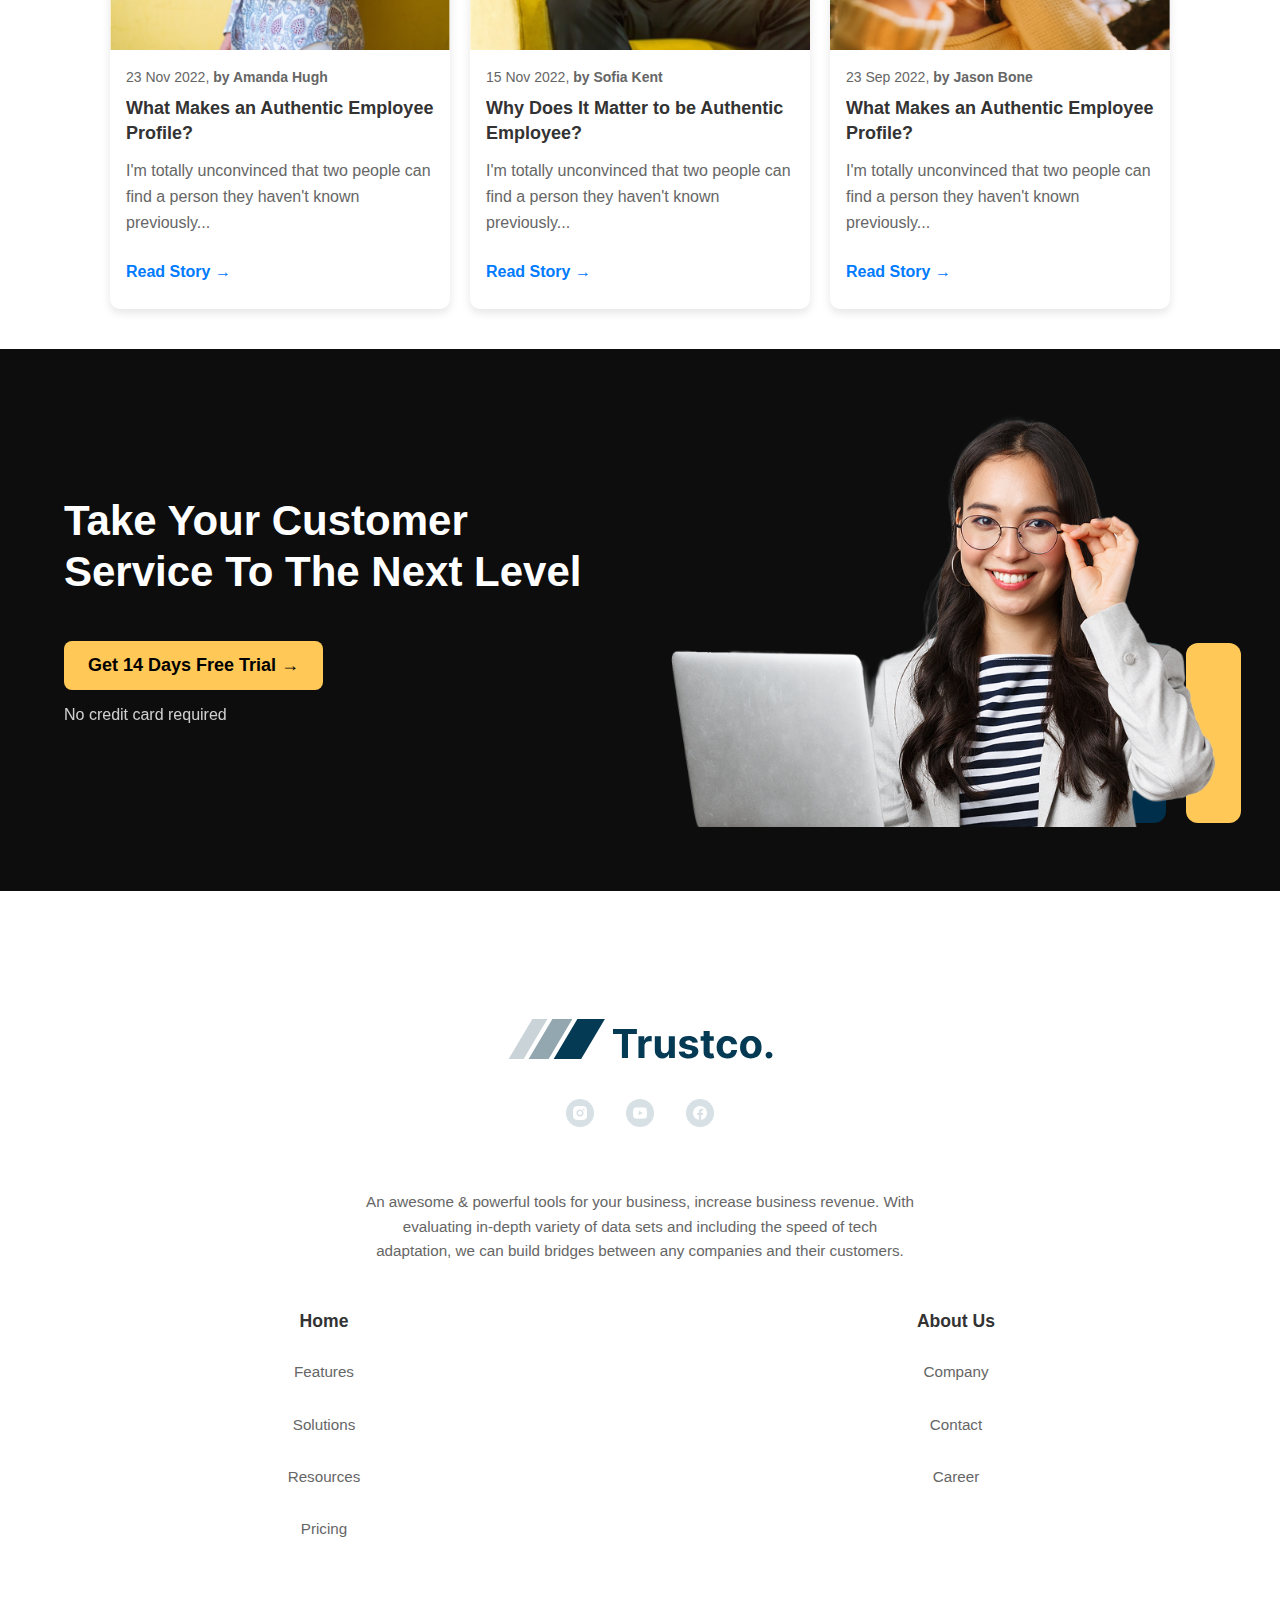
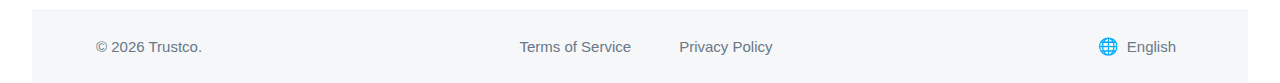
==== commit 1259201d: "Create the Site credits section" ====
--- a/index.html
+++ b/index.html
@@ -357,6 +357,18 @@
                 </div>
             </div>
         </div>
+        <div class="site-credit">
+            <div class="credit-left">
+                &copy; <span id="currentYear">2024</span> Trustco.
+            </div>
+            <div class="credit-center">
+                <a href="#" class="term">Terms of Service</a>
+                <a href="#" class="privacy">Privacy Policy</a>
+            </div>
+            <div class="credit-right">
+                <span class="globe-icon">🌐</span> English
+            </div>
+        </div>
     </footer>
 </body>
 </html>--- a/style.css
+++ b/style.css
@@ -1871,9 +1871,10 @@
     background-color: #0D0D0D;
     color: white;
     padding: clamp(2rem, 5vw, 5rem) clamp(1.25rem, 5vw, 10%);
+    padding: clamp(2rem, 5vw, 5rem) clamp(1.25rem, 5vw, 10%);
     position: relative;
     margin-top: 2.5rem;
-    min-height: min(490px, 90vh);
+    min-height: 490px;
     overflow: hidden;
 }
 
@@ -1881,46 +1882,53 @@
 .cta-content {
     max-width: 50%;
     z-index: 1;
+    z-index: 1;
 }
 
 .cta-heading {
     font-size: clamp(1.75rem, 4vw, 2.625rem);
+    font-size: clamp(1.75rem, 4vw, 2.625rem);
     font-weight: bold;
-    line-height: 1.3;
+    line-height: 1.2;
     margin-bottom: clamp(1rem, 3vw, 1.5rem);
-    letter-spacing: -0.01em;
 }
 
 .cta-btn {
     background-color: #FFC857;
     border: none;
+    padding: clamp(0.75rem, 2vw, 0.875rem) clamp(1.25rem, 3vw, 1.5rem);
+    font-size: clamp(1rem, 2vw, 1.125rem);
     padding: clamp(0.75rem, 2vw, 0.875rem) clamp(1.25rem, 3vw, 1.5rem);
     font-size: clamp(1rem, 2vw, 1.125rem);
     font-weight: bold;
     border-radius: 8px;
     cursor: pointer;
     margin-top: clamp(1rem, 3vw, 1.25rem);
+    margin-top: clamp(1rem, 3vw, 1.25rem);
     display: inline-block;
     transition: 0.3s ease-in-out;
-    white-space: normal; /* Allow text wrapping on small screens */
-    max-width: 100%;
-    text-align: center;
+    white-space: nowrap;
 }
 
 .cta-btn:hover {
     background-color: #E5B23A;
     transform: translateY(-2px);
+    transform: translateY(-2px);
 }
 
 .cta-subtext {
     font-size: clamp(0.875rem, 1.5vw, 1rem);
     margin-top: clamp(0.625rem, 2vw, 0.75rem);
+    font-size: clamp(0.875rem, 1.5vw, 1rem);
+    margin-top: clamp(0.625rem, 2vw, 0.75rem);
     opacity: 0.8;
 }
 
 /* CTA Right Image */
 .cta-image-wrapper {
     position: relative;
+    max-width: 50%;
+    margin-left: 2rem;
     max-width: 50%;
     margin-left: 2rem;
 }
@@ -1931,7 +1939,6 @@
     display: block;
     position: relative;
     z-index: 1;
-    object-fit: contain;
 }
 
 /* Decorative Elements */
@@ -1939,6 +1946,8 @@
     position: absolute;
     width: clamp(35px, 5vw, 55px);
     height: clamp(120px, 15vw, 180px);
+    width: clamp(35px, 5vw, 55px);
+    height: clamp(120px, 15vw, 180px);
     border-radius: 12px;
 }
 
@@ -1954,6 +1963,27 @@
     bottom: 1%;
 }
 
+/* Tablet Breakpoint */
+@media (max-width: 1024px) {
+    .cta-section {
+        padding: 3rem 5%;
+    }
+
+    .cta-content {
+        max-width: 55%;
+    }
+
+    .cta-image-wrapper {
+        max-width: 45%;
+    }
+
+    .cta-decor {
+        width: 40px;
+        height: 140px;
+    }
+}
+
+/* Mobile Breakpoint */
 /* Tablet Breakpoint */
 @media (max-width: 1024px) {
     .cta-section {
@@ -1981,15 +2011,16 @@
         text-align: center;
         padding: 2.5rem 1.25rem;
         min-height: auto;
-        gap: 2rem;
     }
 
     .cta-content {
         max-width: 100%;
+        margin-bottom: 2rem;
+    }
+
+    .cta-heading {
+        font-size: clamp(1.5rem, 6vw, 1.75rem);
         margin-bottom: 1rem;
-    }
-
-    .cta-heading {
         font-size: clamp(1.5rem, 6vw, 1.75rem);
         margin-bottom: 1rem;
     }
@@ -1998,13 +2029,11 @@
         width: 100%;
         max-width: 300px;
         margin: 1rem auto;
-        padding: 1rem 1.5rem;
-        font-size: 1rem;
     }
 
     .cta-image-wrapper {
         max-width: 85%;
-        margin: 1rem auto 0;
+        margin: 1.5rem auto 0;
     }
 
     .cta-decor {
@@ -2014,10 +2043,12 @@
 
     .cta-decor-yellow {
         right: -10px;
+        right: -10px;
         bottom: 8%;
     }
 
     .cta-decor-blue {
+        right: 20px;
         right: 20px;
         bottom: 5%;
     }
@@ -2053,142 +2084,225 @@
     }
 }
 
-/* Footer Styles */
+/* Small Mobile Breakpoint */
+@media (max-width: 480px) {
+    .cta-section {
+        padding: 2rem 1rem;
+    }
+
+    .cta-heading {
+        font-size: 1.5rem;
+    }
+
+    .cta-btn {
+        font-size: 1rem;
+        padding: 0.75rem 1rem;
+        max-width: 250px;
+    }
+
+    .cta-subtext {
+        font-size: 0.875rem;
+    }
+
+    .cta-image-wrapper {
+        max-width: 95%;
+    }
+
+    .cta-decor {
+        width: 15px;
+        height: 50px;
+    }
+}
+
+/* Footer Styles - Mobile First Approach */
 .footer {
-    background: var(--white);
-    padding: 4rem 5%;
+    background-color: var(--white);
+    padding: clamp(2rem, 5vw, 4rem) clamp(1rem, 3vw, 2rem) 0;
+    margin-top: clamp(2rem, 5vw, 4rem);
 }
 
 .footer-container {
     max-width: 1200px;
-    margin: 0 auto;
+        margin: 0 auto;
     display: grid;
-    grid-template-columns: 1fr 2fr 1fr;
-    gap: 2rem;
+    grid-template-columns: 1fr;
+    gap: clamp(1.5rem, 4vw, 3rem);
+    padding-bottom: clamp(2rem, 4vw, 3rem);
+}
+
+/* Left Section - Logo and Social Icons */
+.footer-left {
+    display: flex;
+    flex-direction: column;
+    align-items: center;
+    gap: clamp(1rem, 3vw, 1.5rem);
 }
 
 .footer-logo img {
-    height: 40px;
-    margin-bottom: 1.5rem;
+    height: clamp(2rem, 5vw, 2.5rem);
+    width: auto;
 }
 
 .social-icons {
     display: flex;
-    gap: 1rem;
+    gap: clamp(0.75rem, 2vw, 1rem);
+}
+
+.social-icons a {
+    transition: transform 0.3s ease;
+    padding: 0.5rem;  /* Larger touch target */
+}
+
+.social-icons a:hover {
+    transform: translateY(-3px);
 }
 
 .social-icons img {
-    width: 24px;
-    height: 24px;
-    cursor: pointer;
+    width: clamp(1.5rem, 4vw, 1.75rem);
+    height: clamp(1.5rem, 4vw, 1.75rem);
+}
+
+/* Center Section - Company Description */
+.footer-center {
+    text-align: center;
 }
 
 .footer-center p {
     color: var(--light-text);
     line-height: 1.6;
-}
-
+    font-size: clamp(0.875rem, 2vw, 0.95rem);
+    max-width: 65ch;
+    margin: 0 auto;
+}
+
+/* Right Section - Navigation Links */
 .footer-links {
-    display: flex;
-    gap: 3rem;
+    display: grid;
+    grid-template-columns: repeat(auto-fit, minmax(140px, 1fr));
+    gap: clamp(2rem, 5vw, 4rem);
+    justify-content: center;
+    text-align: center;
 }
 
 .footer-column h4 {
     color: var(--text-color);
-    margin-bottom: 1.5rem;
+    font-size: clamp(1rem, 2.5vw, 1.1rem);
+    margin-bottom: clamp(0.75rem, 2vw, 1.25rem);
 }
 
 .footer-column ul {
     list-style: none;
+    padding: 0;
 }
 
 .footer-column ul li {
-    margin-bottom: 1rem;
+    margin-bottom: clamp(0.5rem, 1.5vw, 0.75rem);
 }
 
 .footer-column ul li a {
     color: var(--light-text);
     text-decoration: none;
     transition: color 0.3s ease;
+    font-size: clamp(0.875rem, 2vw, 0.95rem);
+    padding: 0.5rem;  /* Larger touch target */
+    display: inline-block;
 }
 
 .footer-column ul li a:hover {
     color: var(--primary-color);
 }
 
-/* Site Credit Section */
+/* Site Credits */
 .site-credit {
+    background-color: #f5f7f9;
+    padding: clamp(0.75rem, 2vw, 1rem) clamp(1.25rem, 5vw, 8rem);
     display: flex;
     justify-content: space-between;
     align-items: center;
-    padding: 1.5rem 5%;
-    border-top: 1px solid #eee;
-}
-
+    font-size: clamp(0.875rem, 1.5vw, 0.9375rem);
+    color: #697786;
+    border-top: 1px solid #eef0f3;
+}
+
+/* Left Section - Copyright */
+.credit-left small {
+    display: inline-flex;
+    align-items: center;
+    gap: 0.25rem;
+}
+
+/* Center Section - Legal Links */
 .credit-center {
     display: flex;
-    gap: 2rem;
+    gap: clamp(1.5rem, 4vw, 3rem);
 }
 
 .credit-center a {
-    color: var(--light-text);
+    color: inherit;
     text-decoration: none;
-}
-
+    transition: color 0.3s ease;
+    position: relative;
+    padding: 0.5rem 0;  /* Larger touch target */
+}
+
+.credit-center a:hover {
+    color: var(--primary-color, #002B3F);
+}
+
+/* Underline effect on hover */
+.credit-center a::after {
+    content: '';
+    position: absolute;
+    bottom: 0;
+    left: 0;
+    width: 0;
+    height: 1px;
+    background-color: currentColor;
+    transition: width 0.3s ease;
+}
+
+.credit-center a:hover::after {
+    width: 100%;
+}
+
+/* Right Section - Language Selector */
 .credit-right {
     display: flex;
     align-items: center;
     gap: 0.5rem;
     cursor: pointer;
+    padding: 0.5rem;  /* Larger touch target */
+    transition: color 0.3s ease;
+}
+
+.credit-right:hover {
+    color: var(--primary-color, #002B3F);
+}
+
+.globe-icon {
+    font-size: 1.1em;
+    line-height: 1;
 }
 
 /* Responsive Styles */
-@media (max-width: 1024px) {
-    .footer-container {
-        grid-template-columns: 1fr;
-        text-align: center;
-    }
-
-    .social-icons {
-        justify-content: center;
-    }
-
-    .footer-links {
-        justify-content: center;
-    }
-}
-
 @media (max-width: 768px) {
-    .cta-section {
-        flex-direction: column;
-        text-align: center;
-        padding: 3rem 1rem;
-    }
-
-    .cta-content {
-        margin-bottom: 2rem;
-    }
-
     .site-credit {
         flex-direction: column;
         gap: 1rem;
         text-align: center;
+        padding: clamp(1rem, 3vw, 1.5rem) clamp(1rem, 5vw, 2rem);
     }
 
     .credit-center {
         flex-direction: column;
-        gap: 1rem;
-    }
-}
-
-@media (max-width: 480px) {
-    .footer-links {
-        flex-direction: column;
-        gap: 2rem;
-    }
-
-    .cta-btn {
-        width: 100%;
-        max-width: 300px;
-    }
-} +        gap: 0.75rem;
+    }
+
+    .credit-center a::after {
+        display: none;  /* Remove underline effect on mobile */
+    }
+
+    .credit-right {
+        margin-top: 0.5rem;
+    }
+}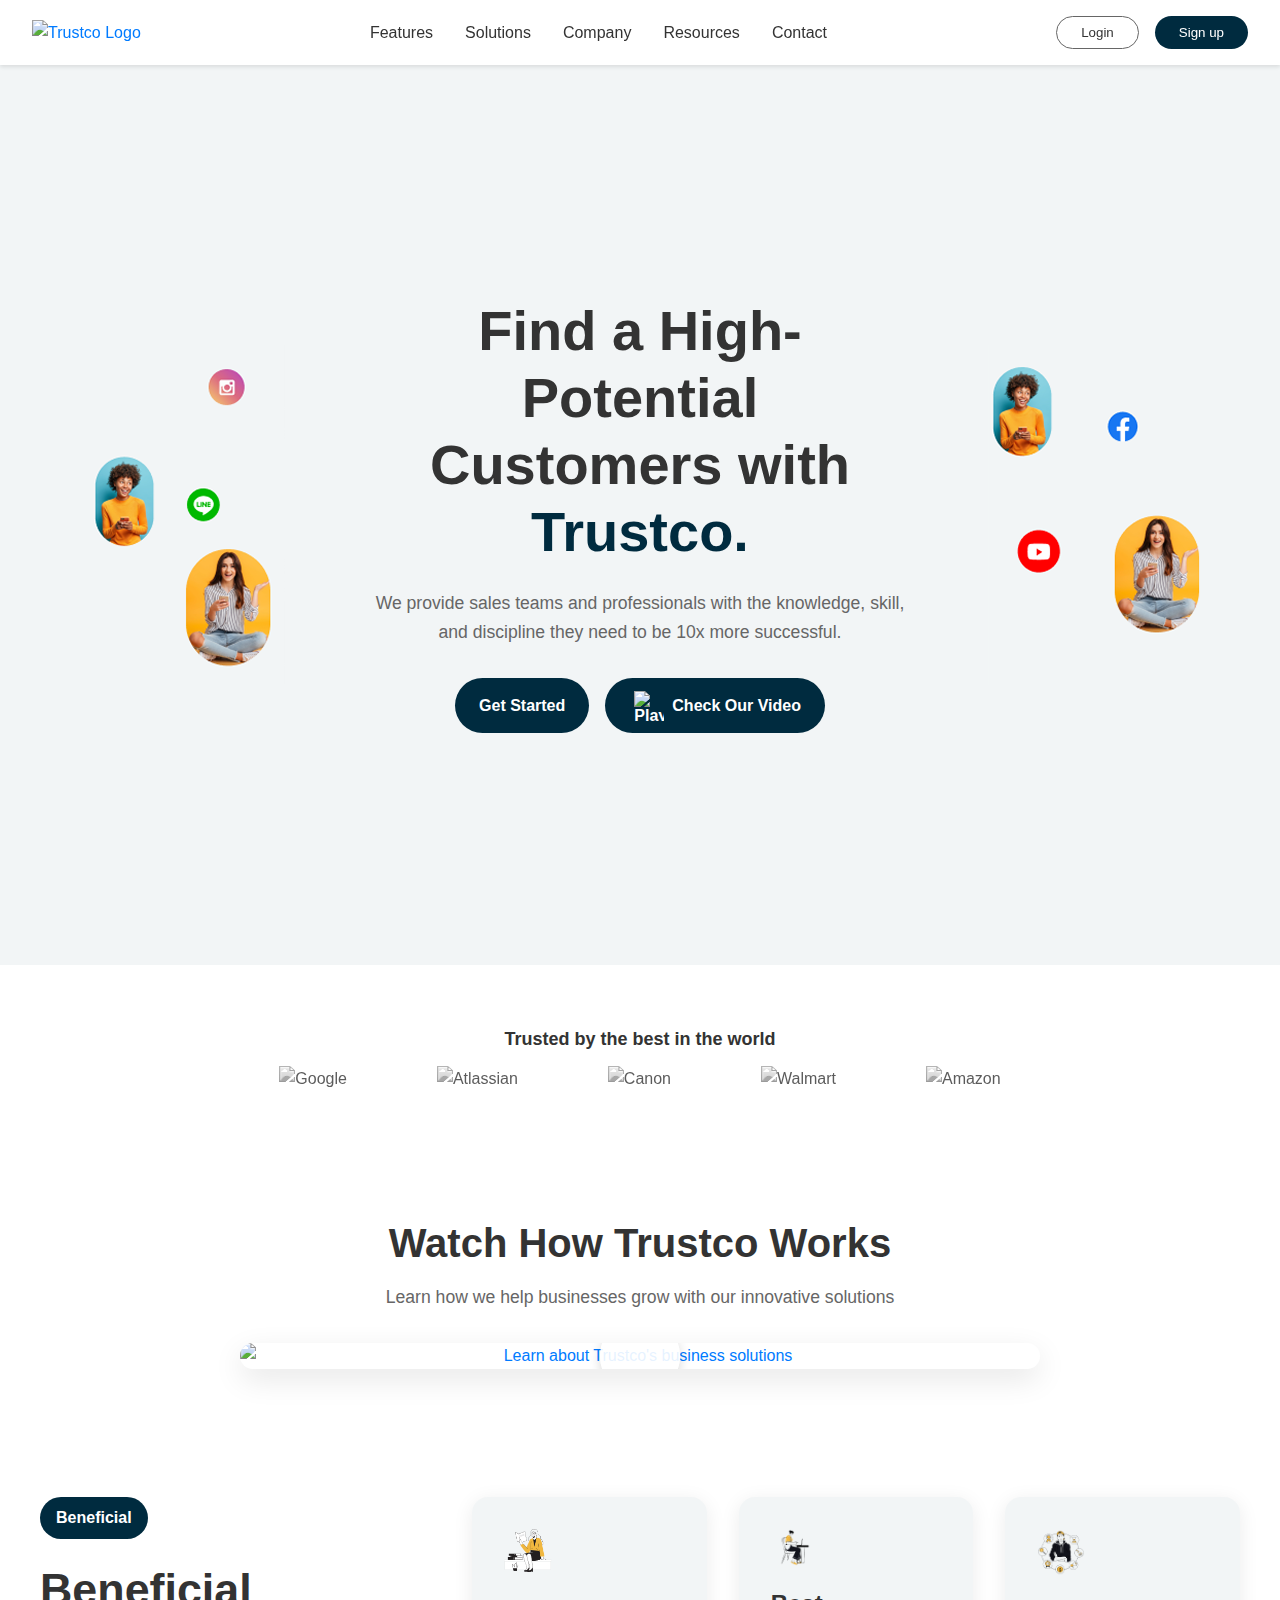
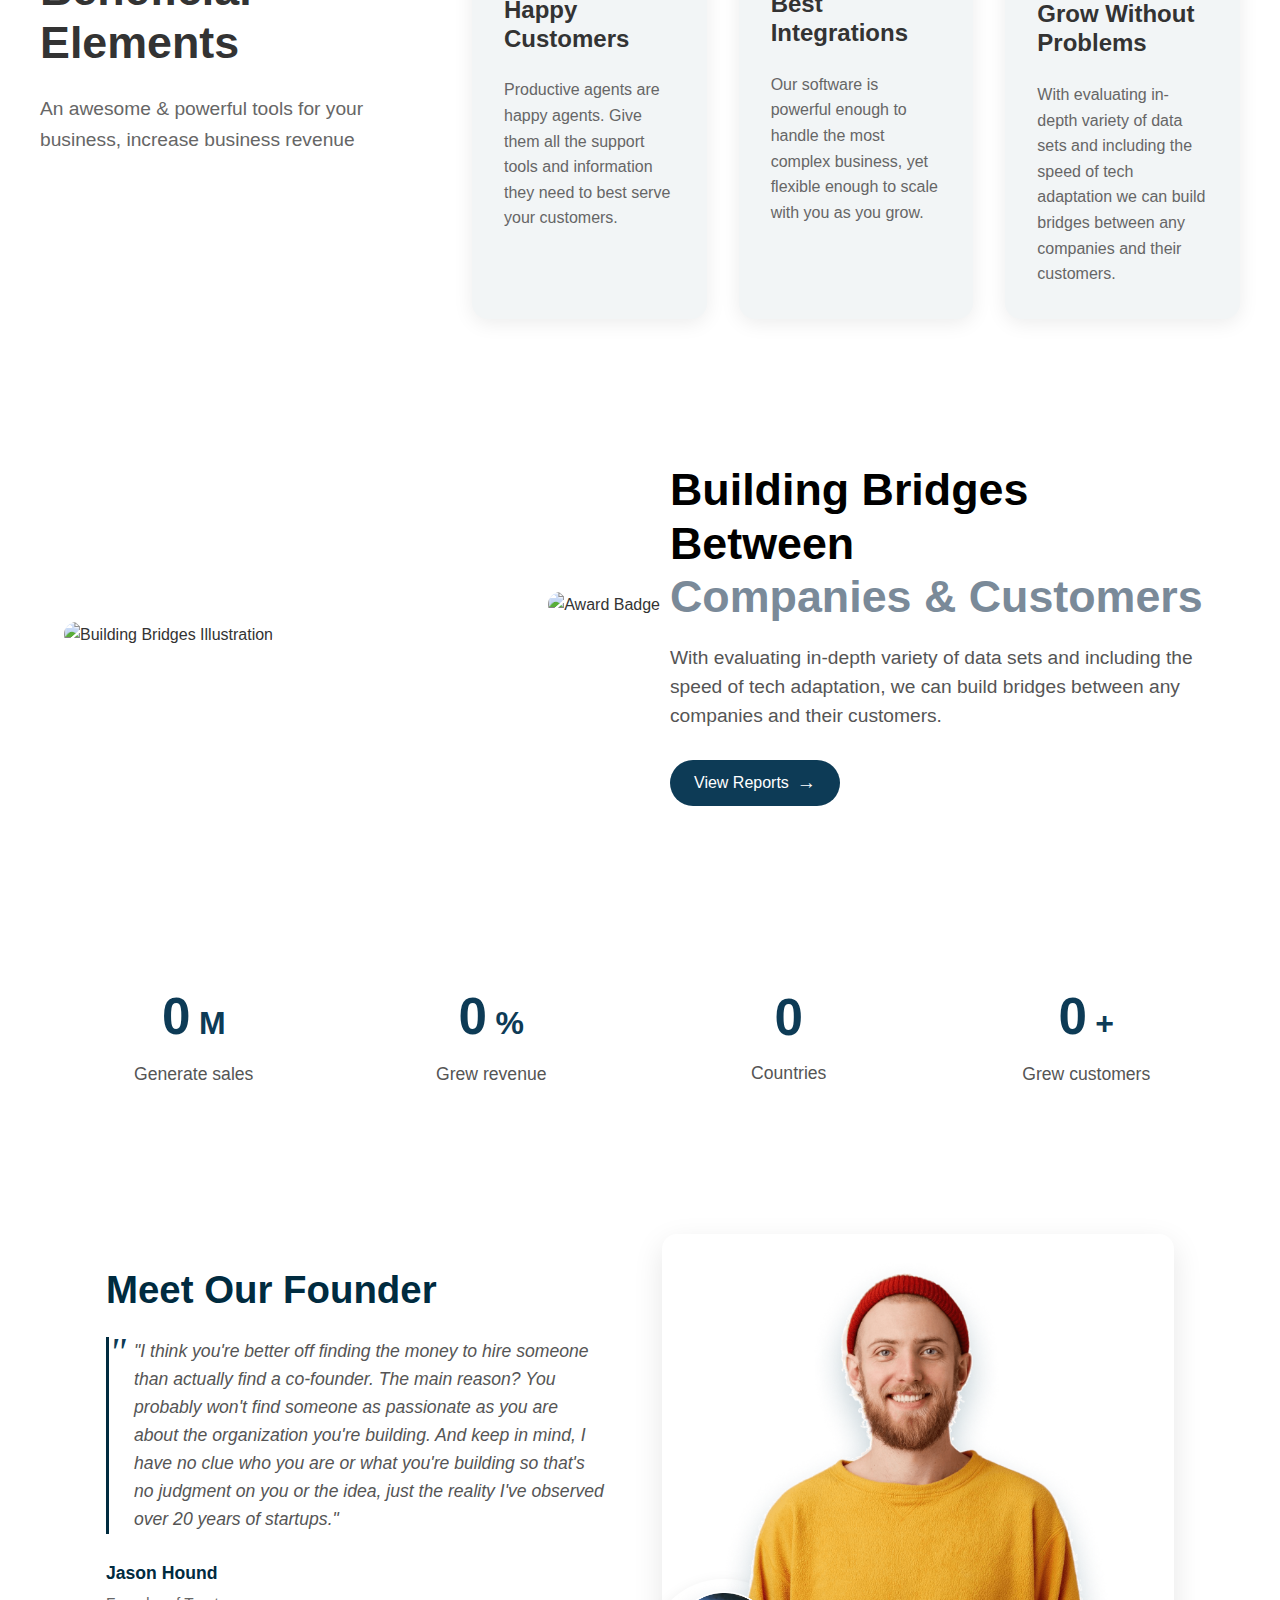
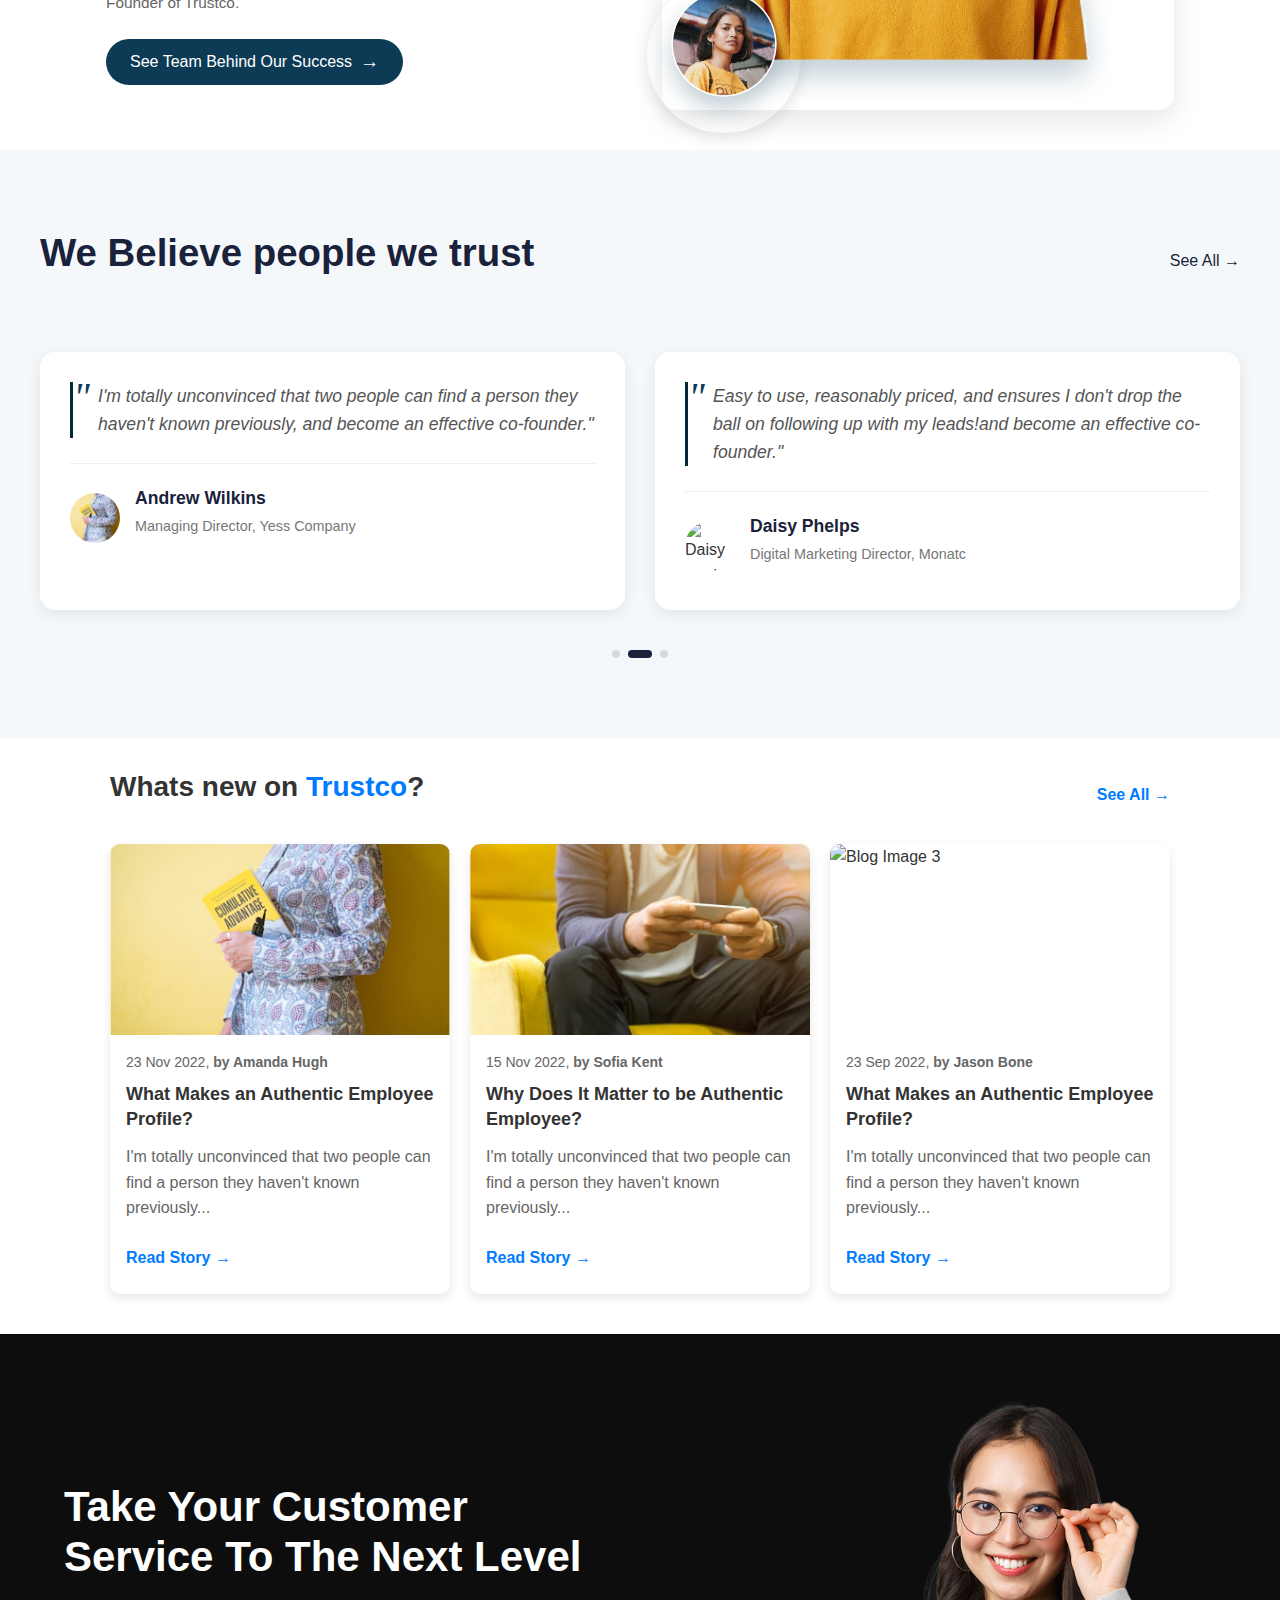
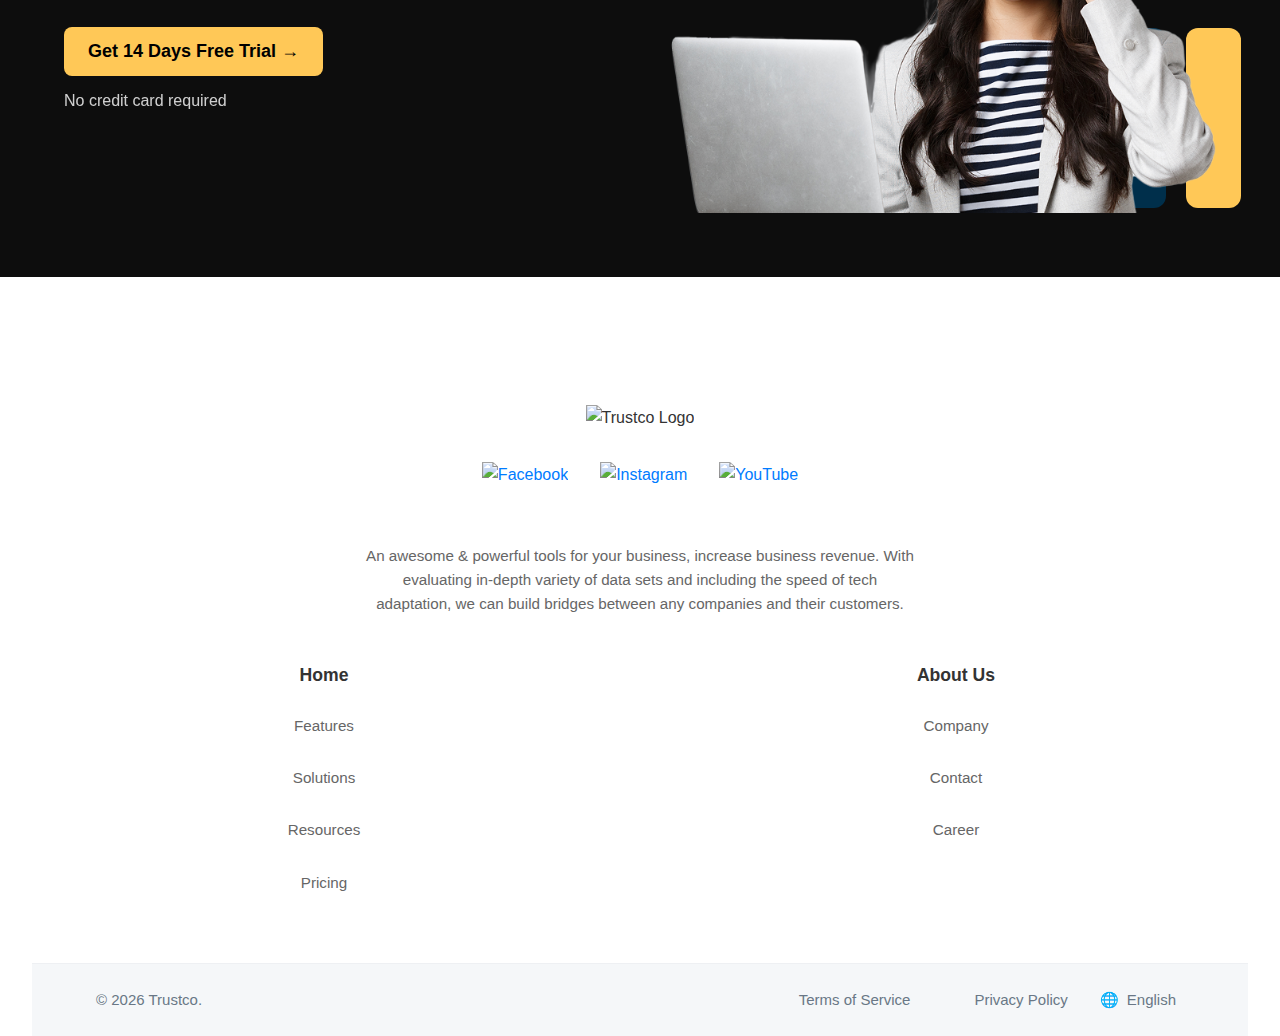
==== commit f644a26f: "Minor Fixes and Name Changes + updated readme" ====
--- a/index.html
+++ b/index.html
@@ -13,7 +13,7 @@
         <!-- Logo Section -->
         <div class="logo">
             <a href="index.html">
-                <img src="images/Logo.svg" alt="Trustco Logo">
+                <img src="images/logo.svg" alt="Trustco Logo">
             </a>
         </div>
 
@@ -24,7 +24,7 @@
                 <li><a href="#">Solutions</a></li>
                 <li><a href="#">Company</a></li>
                 <li><a href="#">Resources</a></li>
-                <li><a href="Contact.html">Contact</a></li>
+                <li><a href="contact.html">Contact</a></li>
             </ul>
         </nav>
 
@@ -48,7 +48,7 @@
             <li><a href="#">Solutions</a></li>
             <li><a href="#">Company</a></li>
             <li><a href="#">Resources</a></li>
-            <li><a href="Contact.html">Contact</a></li>
+            <li><a href="contact.html">Contact</a></li>
         </ul>
         <!-- Add auth buttons to mobile menu -->
         <div class="mobile-auth">
@@ -61,7 +61,7 @@
     <section class="hero">
         <!-- Left Hero Image -->
         <div class="hero-image left-image">
-            <img src="images/Hero 5.png" alt="Left Section Image">
+            <img src="images/hero_5.png" alt="Left Section Image">
         </div>
 
         <!-- Hero Content -->
@@ -73,7 +73,7 @@
             <div class="buttons">
                 <button class="get-started">Get Started</button>
                 <button class="video-btn">
-                    <img src="images/Play.png" alt="Play Icon" class="play-icon">
+                    <img src="images/play.png" alt="Play Icon" class="play-icon">
                     Check Our Video
                 </button>
             </div>
@@ -81,7 +81,7 @@
 
         <!-- Right Hero Image -->
         <div class="hero-image right-image">
-            <img src="images/Hero 6.png" alt="Right Section Image">
+            <img src="images/hero_6.png" alt="Right Section Image">
         </div>
     </section>
     
@@ -105,9 +105,9 @@
             
             <div class="video-thumbnail">
                 <a href="https://www.youtube.com/watch?v=your-video-id" target="_blank" rel="noopener noreferrer">
-                    <img src="images/BG.png" alt="Learn about Trustco's business solutions">
+                    <img src="images/bg.png" alt="Learn about Trustco's business solutions">
                     <div class="play-button">
-                        <img src="images/Play.png" alt="" class="play-icon">
+                        <img src="images/play.png" alt="" class="play-icon">
                     </div>
                 </a>
             </div>
@@ -129,17 +129,17 @@
             <!-- Right Cards -->
             <div class="benefit-cards">
                 <div class="benefit-card">
-                    <img src="images/Illust 1.png" alt="Happy Customers">
+                    <img src="images/illust_1.png" alt="Happy Customers">
                     <h3>Happy Customers</h3>
                     <p>Productive agents are happy agents. Give them all the support tools and information they need to best serve your customers.</p>
                 </div>
                 <div class="benefit-card">
-                    <img src="images/Illust 2.png" alt="Best Integrations">
+                    <img src="images/illust_2.png" alt="Best Integrations">
                     <h3>Best Integrations</h3>
                     <p>Our software is powerful enough to handle the most complex business, yet flexible enough to scale with you as you grow.</p>
                 </div>
                 <div class="benefit-card">
-                    <img src="images/Illust 3.png" alt="Grow Without Problems">
+                    <img src="images/illust_3.png" alt="Grow Without Problems">
                     <h3>Grow Without Problems</h3>
                     <p>With evaluating in-depth variety of data sets and including the speed of tech adaptation we can build bridges between any companies and their customers.</p>
                 </div>
@@ -152,10 +152,10 @@
         <div class="bridge-container">
             <!-- Left Side: Image -->
             <div class="bridge-image">
-                <img src="images/Image.png" alt="Building Bridges Illustration">
+                <img src="images/image.png" alt="Building Bridges Illustration">
                 <!-- Award Badge -->
                 <div class="award-badge">
-                    <img src="images/Point.png" alt="Award Badge">
+                    <img src="images/point.png" alt="Award Badge">
                 </div>
             </div>
 
@@ -209,8 +209,8 @@
         </div>
 
         <div class="image-containers">
-            <img src="images/Man 2.png" alt="Jason Hound - Founder of Trustco" class="founder-img">
-            <img src="images/Circle Image.png" alt="Team Member" class="team-member">
+            <img src="images/man_2.png" alt="Jason Hound - Founder of Trustco" class="founder-img">
+            <img src="images/circle_image.png" alt="Team Member" class="team-member">
         </div>
     </section>
 
@@ -227,7 +227,7 @@
                     <p class="quote">I'm totally unconvinced that two people can find a person they haven't known previously, and become an effective co-founder."</p>
                 </div>
                 <div class="author">
-                    <img src="images/Photo (1).png" alt="Andrew Wilkins">
+                    <img src="images/photo_1_.png" alt="Andrew Wilkins">
                     <div class="info">
                         <p class="name">Andrew Wilkins</p>
                         <p class="title">Managing Director, Yess Company</p>
@@ -240,7 +240,7 @@
                     <p class="quote">Easy to use, reasonably priced, and ensures I don't drop the ball on following up with my leads!and become an effective co-founder."</p>
                 </div>
                 <div class="author">
-                    <img src="images/Photo.png" alt="Daisy Phelps">
+                    <img src="images/photo.png" alt="Daisy Phelps">
                     <div class="info">
                         <p class="name">Daisy Phelps</p>
                         <p class="title">Digital Marketing Director, Monatc</p>
@@ -267,7 +267,7 @@
         
         <div class="blog-container">
             <div class="blog-card">
-                <img src="images/Photo (1).png" alt="Blog Image 1">
+                <img src="images/photo_1_.png" alt="Blog Image 1">
                 <div class="blog-content">
                     <p class="blog-date">23 Nov 2022, <span>by Amanda Hugh</span></p>
                     <h3>What Makes an Authentic Employee Profile?</h3>
@@ -277,7 +277,7 @@
             </div>
 
             <div class="blog-card">
-                <img src="images/Photo (2).png" alt="Blog Image 2">
+                <img src="images/photo_2_.png" alt="Blog Image 2">
                 <div class="blog-content">
                     <p class="blog-date">15 Nov 2022, <span>by Sofia Kent</span></p>
                     <h3>Why Does It Matter to be Authentic Employee?</h3>
@@ -287,7 +287,7 @@
             </div>
 
             <div class="blog-card">
-                <img src="images/Photo.png" alt="Blog Image 3">
+                <img src="images/photo.png" alt="Blog Image 3">
                 <div class="blog-content">
                     <p class="blog-date">23 Sep 2022, <span>by Jason Bone</span></p>
                     <h3>What Makes an Authentic Employee Profile?</h3>
@@ -306,7 +306,7 @@
             <p class="cta-subtext">No credit card required</p>
         </div>
         <div class="cta-image-wrapper">
-            <img src="images/Girl 1.png" alt="Customer Support Woman" class="cta-image">
+            <img src="images/girl_1.png" alt="Customer Support Woman" class="cta-image">
             <div class="cta-decor cta-decor-yellow"></div>
             <div class="cta-decor cta-decor-blue"></div>
         </div>
@@ -318,12 +318,12 @@
             <!-- Left Section: Logo and Social Icons -->
             <div class="footer-left">
                 <div class="footer-logo">
-                    <img src="images/Logo.svg" alt="Trustco Logo">
+                    <img src="images/logo.svg" alt="Trustco Logo">
                 </div>
                 <div class="social-icons">
-                    <a href="#" aria-label="Facebook"><img src="images/Icon.png" alt="Facebook"></a>
-                    <a href="#" aria-label="Instagram"><img src="images/Icon1.png" alt="Instagram"></a>
-                    <a href="#" aria-label="YouTube"><img src="images/Icon3.png" alt="YouTube"></a>
+                    <a href="#" aria-label="Facebook"><img src="images/icon.png" alt="Facebook"></a>
+                    <a href="#" aria-label="Instagram"><img src="images/icon1.png" alt="Instagram"></a>
+                    <a href="#" aria-label="YouTube"><img src="images/icon3.png" alt="YouTube"></a>
                 </div>
             </div>
 
@@ -350,7 +350,7 @@
                         <h4>About Us</h4>
                         <ul>
                             <li><a href="#">Company</a></li>
-                            <li><a href="#">Contact</a></li>
+                            <li><a href="contact.html">Contact</a></li>
                             <li><a href="#">Career</a></li>
                         </ul>
                     </div>
@@ -359,7 +359,7 @@
         </div>
         <div class="site-credit">
             <div class="credit-left">
-                &copy; <span id="currentYear">2024</span> Trustco.
+                &copy; <span id="currentYear">2025</span> Trustco.
             </div>
             <div class="credit-center">
                 <a href="#" class="term">Terms of Service</a>
--- a/style.css
+++ b/style.css
@@ -199,25 +199,26 @@
 }
 
 .video-btn {
-    background: var(--white);
-    color: var(--primary-color);
-    border: 2px solid var(--primary-color);
+    background-color: var(--primary-color);
+    color: var(--white);
+    border: none;
+    padding: 0.8rem 1.5rem;
+    border-radius: 30px;
     display: flex;
     align-items: center;
-    gap: 8px;
-    transition: transform 0.3s ease, background-color 0.3s ease, color 0.3s ease;
+    gap: 0.5rem;
+    cursor: pointer;
+    transition: all 0.3s ease;
 }
 
 .video-btn:hover {
     transform: translateY(-2px);
-    background-color: var(--primary-color);
-    color: var(--white);
-}
-
-.video-btn img.play-icon {
-    width: 20px;
-    height: 20px;
-    margin-right: 8px;
+    opacity: 0.9;
+}
+
+.play-icon {
+    width: 24px;
+    height: 24px;
 }
 
 /* Media Queries */
@@ -760,198 +761,144 @@
 /* Benefits Section */
 /* ============================= */
 #benefit-section {
-    display: flex;
-    justify-content: center;
-    align-items: center;
-    padding: var(--spacing-xl) 5%;
+    padding: clamp(3rem, 5vw, 5rem) clamp(1rem, 5vw, 2rem);
     background-color: var(--white);
 }
 
 .benefit-container {
-    display: flex;
-    align-items: flex-start;
     max-width: 1200px;
-    width: 100%;
-    gap: var(--spacing-xl);
+    margin: 0 auto;
+    display: flex;
+    flex-direction: column;
+    gap: clamp(2rem, 4vw, 3rem);
 }
 
 /* Left Side - Text Content */
 .benefit-text {
-    flex: 1;
-    max-width: 400px;
+    max-width: 600px;
+    margin: 0 auto;
+    text-align: center;
 }
 
 .badge {
     display: inline-block;
     background-color: var(--primary-color);
     color: var(--white);
-    padding: 6px 14px;
-    border-radius: 15px;
-    font-size: 0.875rem;
+    padding: 0.5rem 1rem;
+    border-radius: 2rem;
+    font-size: clamp(0.875rem, 1.5vw, 1rem);
+    font-weight: 600;
+    margin-bottom: clamp(1rem, 2vw, 1.5rem);
+}
+
+.benefit-heading {
+    font-size: clamp(2rem, 4vw, 2.8rem);
     font-weight: bold;
-    margin-bottom: var(--spacing-md);
-}
-
-.benefit-heading {
-    font-size: 2.8rem;
-    font-weight: bold;
-    margin-bottom: var(--spacing-md);
+    margin-bottom: clamp(1rem, 2vw, 1.5rem);
     color: var(--text-color);
     line-height: 1.2;
 }
 
 .benefit-description {
-    font-size: 1.2rem;
+    font-size: clamp(1rem, 1.5vw, 1.2rem);
     color: var(--light-text);
     line-height: 1.6;
+    max-width: 500px;
+    margin: 0 auto;
 }
 
 /* Right Side - Benefit Cards */
 .benefit-cards {
     display: grid;
-    grid-template-columns: repeat(3, 1fr);
-    gap: var(--spacing-lg);
-    flex: 1.5;
+    grid-template-columns: repeat(auto-fit, minmax(min(100%, 300px), 1fr));
+    gap: clamp(1.5rem, 3vw, 2rem);
+    width: 100%;
 }
 
 .benefit-card {
     background-color: var(--background-color);
-    padding: var(--spacing-xl);
-    border-radius: 12px;
-    box-shadow: 0 4px 10px rgba(0, 0, 0, 0.1);
+    padding: clamp(1.5rem, 3vw, 2rem);
+    border-radius: 1rem;
+    box-shadow: 0 4px 20px rgba(0, 0, 0, 0.08);
     transition: transform 0.3s ease, box-shadow 0.3s ease;
+    display: flex;
+    flex-direction: column;
+    gap: 1rem;
 }
 
 .benefit-card:hover {
     transform: translateY(-5px);
-    box-shadow: 0 8px 20px rgba(0, 0, 0, 0.15);
-}
-
-.card-icon {
-    width: 70px;
-    margin-bottom: var(--spacing-md);
-}
-
-.card-icon img {
-    width: 100%;
+    box-shadow: 0 8px 30px rgba(0, 0, 0, 0.15);
+}
+
+.benefit-card img {
+    width: clamp(3rem, 15%, 4rem);
     height: auto;
-    object-fit: contain;
+    margin-bottom: 0.5rem;
 }
 
 .benefit-card h3 {
-    font-size: 1.3rem;
-    font-weight: bold;
+    font-size: clamp(1.25rem, 2vw, 1.5rem);
+    font-weight: 600;
     color: var(--text-color);
-    margin-bottom: var(--spacing-sm);
+    margin-bottom: 0.5rem;
 }
 
 .benefit-card p {
-    font-size: 1rem;
+    font-size: clamp(0.9rem, 1.5vw, 1rem);
     color: var(--light-text);
-    line-height: 1.5;
-}
-
-/* Responsive Styles */
-@media (max-width: 1200px) {
+    line-height: 1.6;
+    margin: 0;
+}
+
+/* Desktop Layout (1024px and above) */
+@media (min-width: 1024px) {
     .benefit-container {
-        padding: 0 var(--spacing-lg);
-    }
-
-    .benefit-heading {
-        font-size: 2.4rem;
+        flex-direction: row;
+        align-items: flex-start;
+    }
+
+    .benefit-text {
+        flex: 1;
+        text-align: left;
+        margin: 0;
     }
 
     .benefit-cards {
-        gap: var(--spacing-md);
-    }
-}
-
-@media (max-width: 1024px) {
-    .benefit-container {
-        flex-direction: column;
-        align-items: center;
-        text-align: center;
-    }
-
-    .benefit-text {
-        max-width: 600px;
-        margin-bottom: var(--spacing-xl);
-    }
-
-    .benefit-cards {
-        width: 100%;
+        flex: 2;
         grid-template-columns: repeat(3, 1fr);
     }
-
-    .card-icon {
-        margin-left: auto;
-        margin-right: auto;
-    }
-}
-
-@media (max-width: 768px) {
-    #benefit-section {
-        padding: var(--spacing-xl) var(--spacing-md);
-    }
-
-    .benefit-heading {
-        font-size: 2rem;
-    }
-
-    .benefit-description {
-        font-size: 1.1rem;
-    }
-
+}
+
+/* Tablet Layout (768px to 1023px) */
+@media (min-width: 768px) and (max-width: 1023px) {
     .benefit-cards {
         grid-template-columns: repeat(2, 1fr);
-        gap: var(--spacing-lg);
     }
 
     .benefit-card {
-        padding: var(--spacing-lg);
         text-align: center;
     }
 
-    .card-icon {
-        width: 60px;
-    }
-}
-
-@media (max-width: 480px) {
-    #benefit-section {
-        padding: var(--spacing-lg) var(--spacing-md);
-    }
-
-    .benefit-text {
-        max-width: 100%;
-    }
-
-    .benefit-heading {
-        font-size: 1.8rem;
-    }
-
-    .benefit-description {
-        font-size: 1rem;
-    }
-
-    .benefit-card {
-        padding: var(--spacing-md);
-    }
-
-    .card-icon {
-        width: 50px;
-    }
-
-    .benefit-card h3 {
-        font-size: 1.2rem;
-    }
-
-    .benefit-card p {
-        font-size: 0.9rem;
-    }
-
+    .benefit-card img {
+        margin: 0 auto 0.5rem;
+    }
+}
+
+/* Mobile Layout (below 768px) */
+@media (max-width: 767px) {
     .benefit-cards {
         grid-template-columns: 1fr;
+        max-width: 400px;
+        margin: 0 auto;
+    }
+
+    .benefit-card {
+        text-align: center;
+    }
+
+    .benefit-card img {
+        margin: 0 auto 0.5rem;
     }
 }
 
@@ -1871,7 +1818,6 @@
     background-color: #0D0D0D;
     color: white;
     padding: clamp(2rem, 5vw, 5rem) clamp(1.25rem, 5vw, 10%);
-    padding: clamp(2rem, 5vw, 5rem) clamp(1.25rem, 5vw, 10%);
     position: relative;
     margin-top: 2.5rem;
     min-height: 490px;
@@ -1882,11 +1828,9 @@
 .cta-content {
     max-width: 50%;
     z-index: 1;
-    z-index: 1;
 }
 
 .cta-heading {
-    font-size: clamp(1.75rem, 4vw, 2.625rem);
     font-size: clamp(1.75rem, 4vw, 2.625rem);
     font-weight: bold;
     line-height: 1.2;
@@ -1896,15 +1840,12 @@
 .cta-btn {
     background-color: #FFC857;
     border: none;
-    padding: clamp(0.75rem, 2vw, 0.875rem) clamp(1.25rem, 3vw, 1.5rem);
-    font-size: clamp(1rem, 2vw, 1.125rem);
     padding: clamp(0.75rem, 2vw, 0.875rem) clamp(1.25rem, 3vw, 1.5rem);
     font-size: clamp(1rem, 2vw, 1.125rem);
     font-weight: bold;
     border-radius: 8px;
     cursor: pointer;
     margin-top: clamp(1rem, 3vw, 1.25rem);
-    margin-top: clamp(1rem, 3vw, 1.25rem);
     display: inline-block;
     transition: 0.3s ease-in-out;
     white-space: nowrap;
@@ -1913,22 +1854,17 @@
 .cta-btn:hover {
     background-color: #E5B23A;
     transform: translateY(-2px);
-    transform: translateY(-2px);
 }
 
 .cta-subtext {
     font-size: clamp(0.875rem, 1.5vw, 1rem);
     margin-top: clamp(0.625rem, 2vw, 0.75rem);
-    font-size: clamp(0.875rem, 1.5vw, 1rem);
-    margin-top: clamp(0.625rem, 2vw, 0.75rem);
     opacity: 0.8;
 }
 
 /* CTA Right Image */
 .cta-image-wrapper {
     position: relative;
-    max-width: 50%;
-    margin-left: 2rem;
     max-width: 50%;
     margin-left: 2rem;
 }
@@ -1946,8 +1882,6 @@
     position: absolute;
     width: clamp(35px, 5vw, 55px);
     height: clamp(120px, 15vw, 180px);
-    width: clamp(35px, 5vw, 55px);
-    height: clamp(120px, 15vw, 180px);
     border-radius: 12px;
 }
 
@@ -1963,27 +1897,6 @@
     bottom: 1%;
 }
 
-/* Tablet Breakpoint */
-@media (max-width: 1024px) {
-    .cta-section {
-        padding: 3rem 5%;
-    }
-
-    .cta-content {
-        max-width: 55%;
-    }
-
-    .cta-image-wrapper {
-        max-width: 45%;
-    }
-
-    .cta-decor {
-        width: 40px;
-        height: 140px;
-    }
-}
-
-/* Mobile Breakpoint */
 /* Tablet Breakpoint */
 @media (max-width: 1024px) {
     .cta-section {
@@ -2021,8 +1934,6 @@
     .cta-heading {
         font-size: clamp(1.5rem, 6vw, 1.75rem);
         margin-bottom: 1rem;
-        font-size: clamp(1.5rem, 6vw, 1.75rem);
-        margin-bottom: 1rem;
     }
 
     .cta-btn {
@@ -2051,36 +1962,6 @@
         right: 20px;
         right: 20px;
         bottom: 5%;
-    }
-}
-
-/* Small Mobile Breakpoint */
-@media (max-width: 480px) {
-    .cta-section {
-        padding: 2rem 1rem;
-    }
-
-    .cta-heading {
-        font-size: 1.5rem;
-    }
-
-    .cta-btn {
-        font-size: 1rem;
-        padding: 0.75rem 1rem;
-        max-width: 250px;
-    }
-
-    .cta-subtext {
-        font-size: 0.875rem;
-    }
-
-    .cta-image-wrapper {
-        max-width: 95%;
-    }
-
-    .cta-decor {
-        width: 15px;
-        height: 50px;
     }
 }
 
@@ -2212,7 +2093,7 @@
     color: var(--primary-color);
 }
 
-/* Site Credits */
+/* Site Credits - Desktop First Approach */
 .site-credit {
     background-color: #f5f7f9;
     padding: clamp(0.75rem, 2vw, 1rem) clamp(1.25rem, 5vw, 8rem);
@@ -2222,47 +2103,34 @@
     font-size: clamp(0.875rem, 1.5vw, 0.9375rem);
     color: #697786;
     border-top: 1px solid #eef0f3;
+    flex-wrap: wrap; /* Allow wrapping on smaller screens */
+    gap: 1rem; /* Add gap between wrapped items */
 }
 
 /* Left Section - Copyright */
-.credit-left small {
-    display: inline-flex;
-    align-items: center;
-    gap: 0.25rem;
+.credit-left {
+    flex: 1;
+    min-width: 200px; /* Ensure reasonable width when wrapping */
 }
 
 /* Center Section - Legal Links */
 .credit-center {
     display: flex;
-    gap: clamp(1.5rem, 4vw, 3rem);
+    gap: clamp(1rem, 4vw, 3rem);
+    flex-wrap: wrap; /* Allow links to wrap */
+    justify-content: center;
 }
 
 .credit-center a {
     color: inherit;
     text-decoration: none;
     transition: color 0.3s ease;
-    position: relative;
-    padding: 0.5rem 0;  /* Larger touch target */
+    padding: 0.5rem;
+    white-space: nowrap; /* Prevent link text from breaking */
 }
 
 .credit-center a:hover {
-    color: var(--primary-color, #002B3F);
-}
-
-/* Underline effect on hover */
-.credit-center a::after {
-    content: '';
-    position: absolute;
-    bottom: 0;
-    left: 0;
-    width: 0;
-    height: 1px;
-    background-color: currentColor;
-    transition: width 0.3s ease;
-}
-
-.credit-center a:hover::after {
-    width: 100%;
+    color: var(--primary-color);
 }
 
 /* Right Section - Language Selector */
@@ -2271,26 +2139,40 @@
     align-items: center;
     gap: 0.5rem;
     cursor: pointer;
-    padding: 0.5rem;  /* Larger touch target */
-    transition: color 0.3s ease;
-}
-
-.credit-right:hover {
-    color: var(--primary-color, #002B3F);
-}
-
-.globe-icon {
-    font-size: 1.1em;
-    line-height: 1;
+    padding: 0.5rem;
+    white-space: nowrap;
+    margin-left: auto; /* Push to the right */
 }
 
 /* Responsive Styles */
 @media (max-width: 768px) {
     .site-credit {
         flex-direction: column;
+        text-align: center;
+        padding: 1rem;
         gap: 1rem;
-        text-align: center;
-        padding: clamp(1rem, 3vw, 1.5rem) clamp(1rem, 5vw, 2rem);
+    }
+
+    .credit-left {
+        min-width: unset;
+        width: 100%;
+    }
+
+    .credit-center {
+        width: 100%;
+        justify-content: center;
+        gap: 1rem;
+    }
+
+    .credit-right {
+        margin: 0 auto;
+    }
+}
+
+@media (max-width: 480px) {
+    .site-credit {
+        padding: 1rem 0.75rem;
+        font-size: 0.875rem;
     }
 
     .credit-center {
@@ -2298,11 +2180,256 @@
         gap: 0.75rem;
     }
 
-    .credit-center a::after {
-        display: none;  /* Remove underline effect on mobile */
-    }
-
-    .credit-right {
-        margin-top: 0.5rem;
-    }
+    .credit-center a {
+        padding: 0.375rem;
+    }
+}
+/* Help Section Styles */
+.help-section {
+    background-color: var(--background-color);
+    padding: 120px 20px 60px;
+    text-align: center;
+}
+
+.help-container {
+    max-width: 1200px;
+    margin: 0 auto;
+}
+
+.help-container h2 {
+    font-size: clamp(2rem, 4vw, 2.625rem);
+    font-weight: bold;
+    color: var(--primary-color);
+    margin-bottom: var(--spacing-md);
+}
+
+.help-container > p {
+    font-size: clamp(1rem, 2vw, 1.1rem);
+    color: var(--light-text);
+    margin-bottom: var(--spacing-xl);
+    max-width: 600px;
+    margin-left: auto;
+    margin-right: auto;
+}
+
+.help-cards {
+    display: grid;
+    grid-template-columns: repeat(auto-fit, minmax(280px, 1fr));
+    gap: var(--spacing-xl);
+    padding: var(--spacing-md);
+}
+
+.help-card {
+    background: var(--white);
+    border-radius: 12px;
+    padding: var(--spacing-xl);
+    text-align: left;
+    box-shadow: 0 4px 10px rgba(0, 0, 0, 0.1);
+    transition: transform 0.3s ease, box-shadow 0.3s ease;
+}
+
+.help-card:hover {
+    transform: translateY(-5px);
+    box-shadow: 0 8px 20px rgba(0, 0, 0, 0.15);
+}
+
+.help-icon {
+    width: 40px;
+    height: 40px;
+    margin-bottom: var(--spacing-md);
+}
+
+.help-card h3 {
+    font-size: 1.25rem;
+    color: var(--primary-color);
+    margin-bottom: var(--spacing-sm);
+}
+
+.help-card p {
+    font-size: 1rem;
+    color: var(--light-text);
+    margin-bottom: var(--spacing-md);
+    line-height: 1.5;
+}
+
+.help-card a {
+    color: var(--secondary-color);
+    text-decoration: none;
+    font-weight: bold;
+    font-size: 1rem;
+    display: inline-flex;
+    align-items: center;
+    transition: color 0.3s ease;
+}
+
+.help-card a:hover {
+    color: var(--primary-color);
+}
+
+/* Contact Form Section */
+.contact-section {
+    max-width: 800px;
+    margin: 60px auto;
+    padding: var(--spacing-xl);
+    background: var(--white);
+    border-radius: 12px;
+    box-shadow: 0 4px 20px rgba(0, 0, 0, 0.08);
+}
+
+.contact-title {
+    font-size: clamp(1.75rem, 3vw, 2rem);
+    color: var(--primary-color);
+    margin-bottom: var(--spacing-sm);
+    text-align: center;
+}
+
+.contact-subtitle {
+    color: var(--light-text);
+    text-align: center;
+    margin-bottom: var(--spacing-xl);
+    font-size: clamp(0.9rem, 2vw, 1rem);
+}
+
+.contact-form {
+    display: flex;
+    flex-direction: column;
+    gap: var(--spacing-lg);
+}
+
+.input-group {
+    display: grid;
+    grid-template-columns: repeat(2, 1fr);
+    gap: var(--spacing-md);
+}
+
+.input-container input,
+.textarea-container textarea {
+    width: 100%;
+    padding: var(--spacing-md);
+    border: 1px solid #ddd;
+    border-radius: 8px;
+    font-size: 1rem;
+    transition: border-color 0.3s ease;
+}
+
+.input-container input:focus,
+.textarea-container textarea:focus {
+    border-color: var(--secondary-color);
+    outline: none;
+}
+
+.textarea-container textarea {
+    min-height: 150px;
+    resize: vertical;
+}
+
+.checkbox-group {
+    display: flex;
+    align-items: center;
+    gap: var(--spacing-sm);
+    font-size: 0.9rem;
+    color: var(--light-text);
+}
+
+.checkbox-group a {
+    color: var(--primary-color);
+    font-weight: bold;
+}
+
+.submit-btn {
+    background: var(--primary-color);
+    color: var(--white);
+    padding: var(--spacing-md) var(--spacing-xl);
+    border: none;
+    border-radius: 8px;
+    font-size: 1rem;
+    font-weight: bold;
+    cursor: pointer;
+    transition: background-color 0.3s ease, transform 0.3s ease;
+    align-self: flex-end;
+}
+
+.submit-btn:hover {
+    background-color: #003b56;
+    transform: translateY(-2px);
+}
+
+/* Responsive Styles for Contact Page */
+@media (max-width: 768px) {
+    .help-section {
+        padding: 100px 20px 40px;
+    }
+
+    .input-group {
+        grid-template-columns: 1fr;
+    }
+
+    .submit-btn {
+        width: 100%;
+        align-self: center;
+    }
+}
+
+@media (max-width: 480px) {
+    .help-section {
+        padding: 80px 16px 30px;
+    }
+
+    .contact-section {
+        padding: var(--spacing-lg);
+        margin: 30px var(--spacing-md);
+    }
+
+    .help-card {
+        padding: var(--spacing-lg);
+    }
+}
+
+/* Consolidate common styles */
+.btn {
+    border: none;
+    border-radius: 30px;
+    font-weight: bold;
+    cursor: pointer;
+    transition: all 0.3s ease;
+}
+
+/* Use the common btn class */
+.get-started, 
+.video-btn, 
+.cta-button, 
+.auth-buttons button {
+    @extend .btn;
+}
+
+/* Consolidate hover effects */
+.hover-lift {
+    transition: transform 0.3s ease, box-shadow 0.3s ease;
+}
+
+.hover-lift:hover {
+    transform: translateY(-5px);
+    box-shadow: 0 8px 20px rgba(0, 0, 0, 0.15);
+}
+
+/* Apply hover-lift class to relevant elements */
+.benefit-card,
+.testimonial-card,
+.blog-card {
+    @extend .hover-lift;
+}
+
+/* Consolidate common spacing */
+.section-padding {
+    padding: clamp(2rem, 5vw, 4rem) clamp(1rem, 3vw, 2rem);
+}
+
+/* Apply section-padding class to relevant sections */
+.hero,
+.trusted-companies,
+.video-section,
+#benefit-section,
+.testimonial-section,
+.blog-section {
+    @extend .section-padding;
 }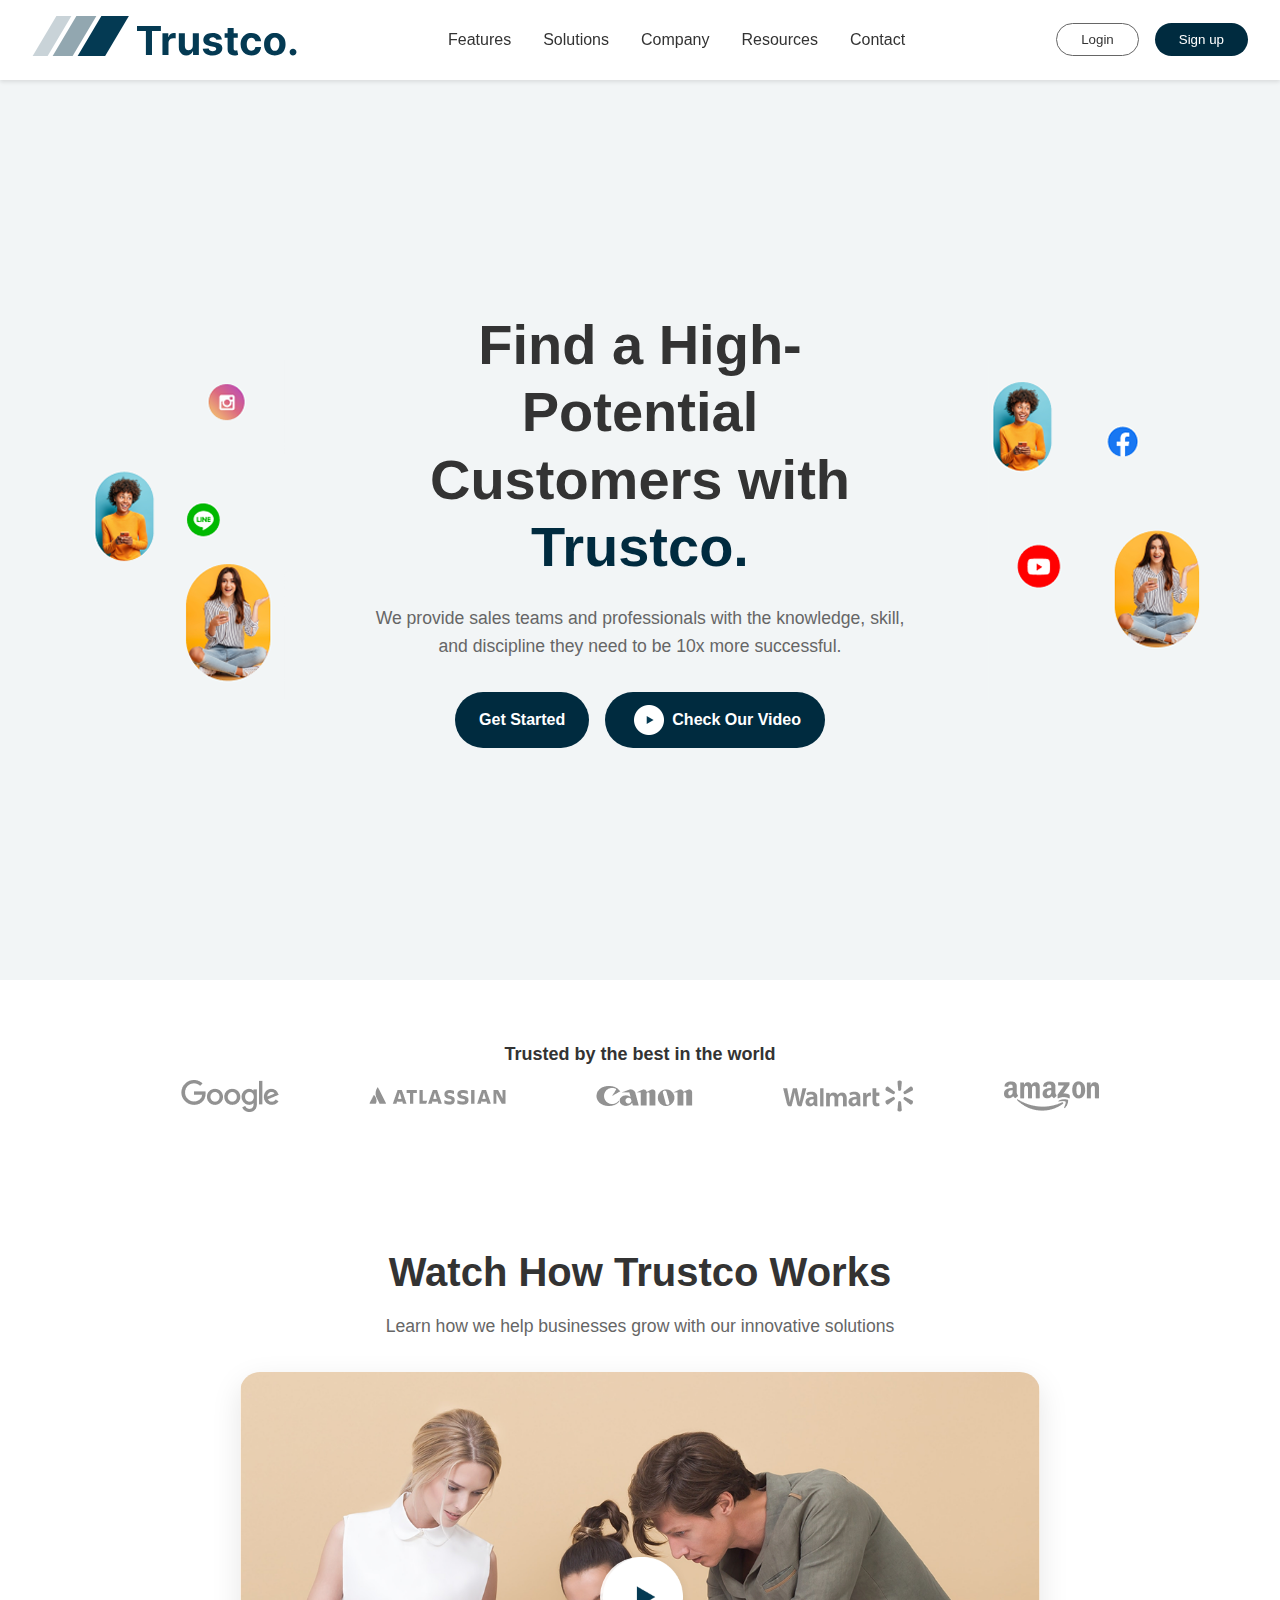
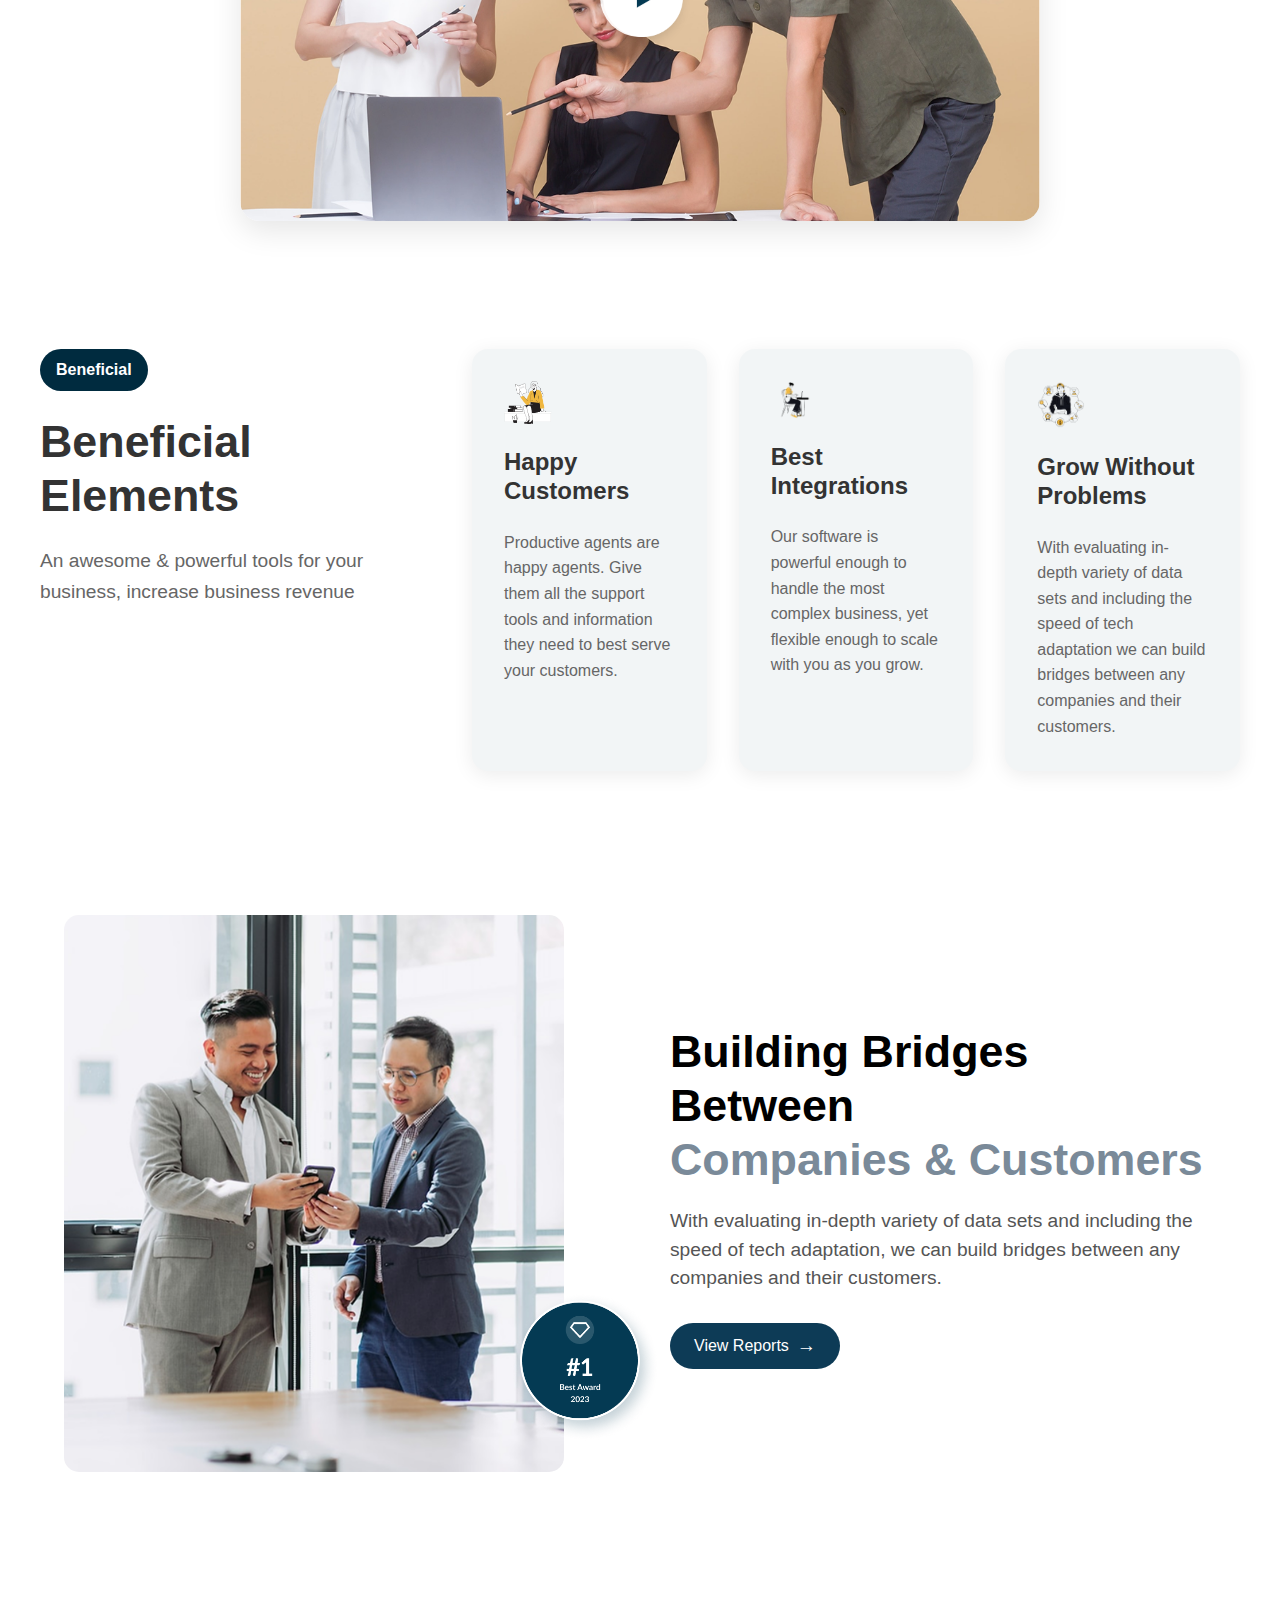
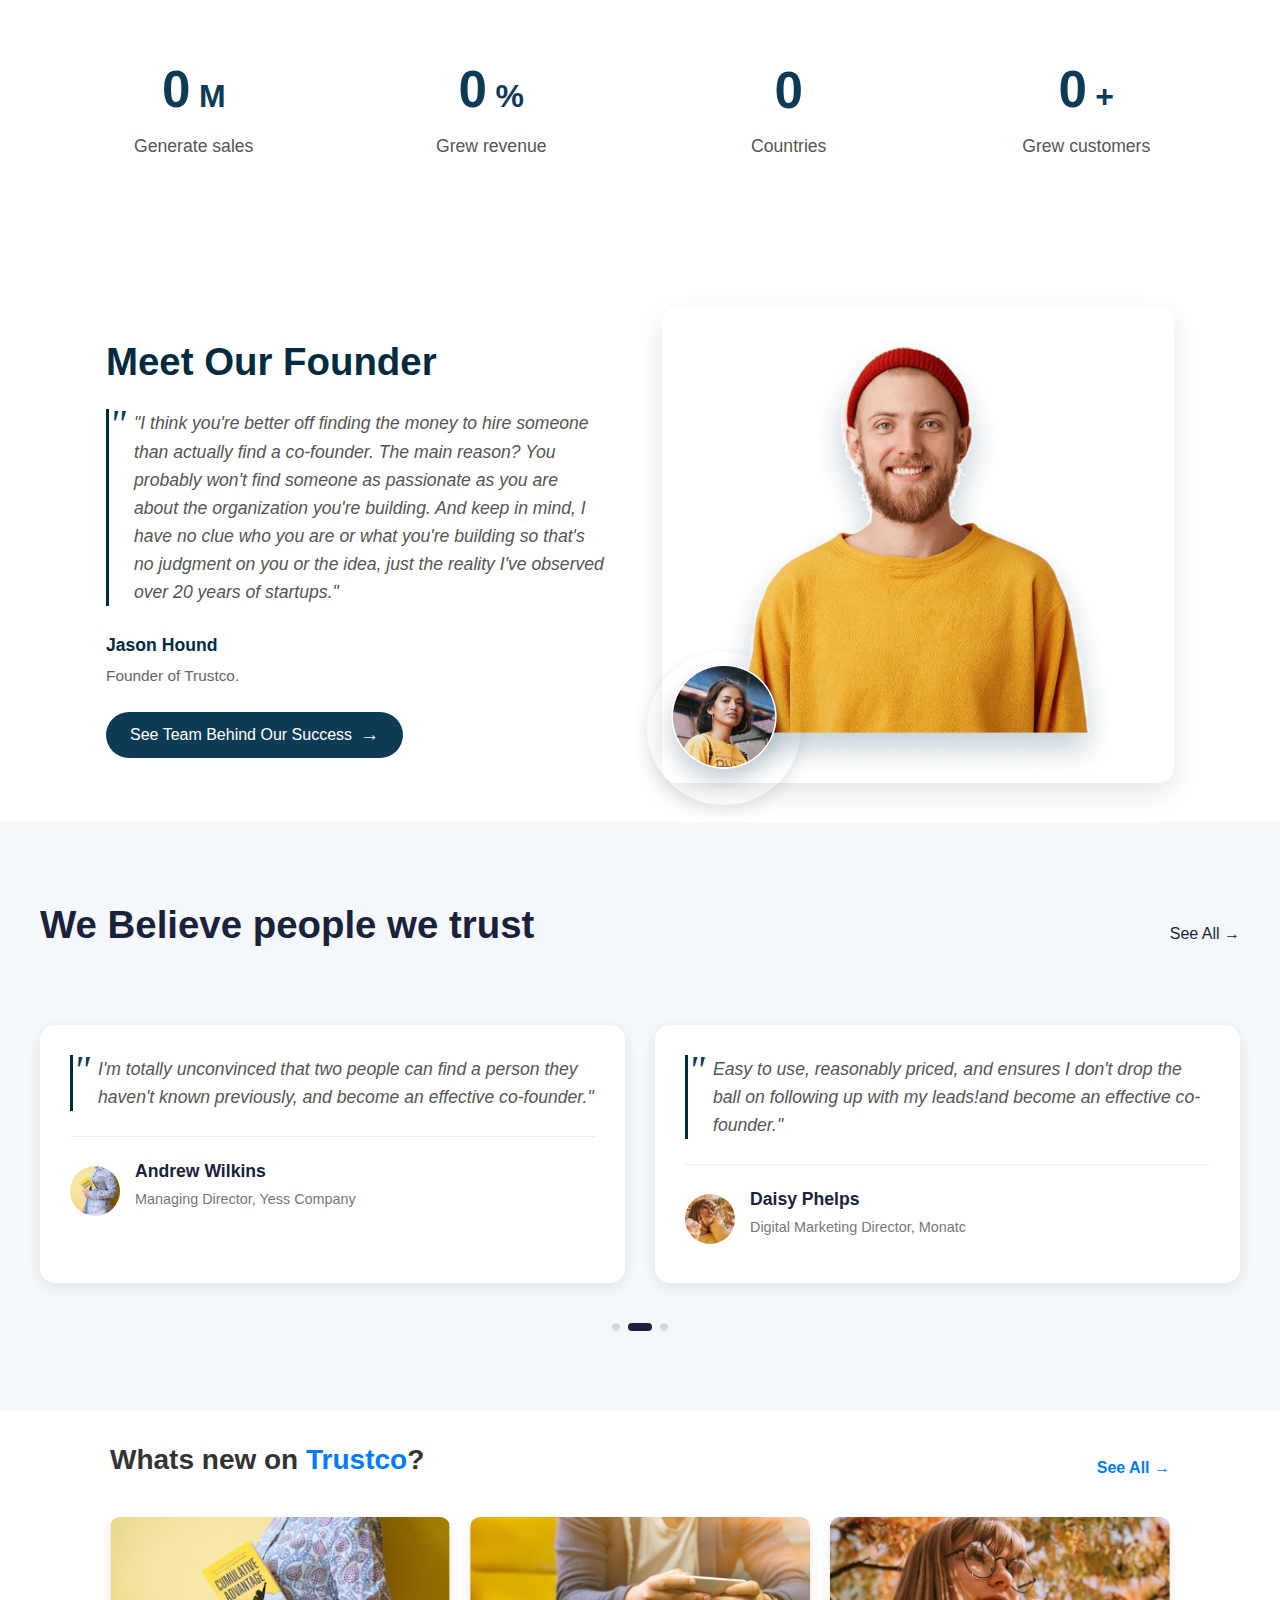
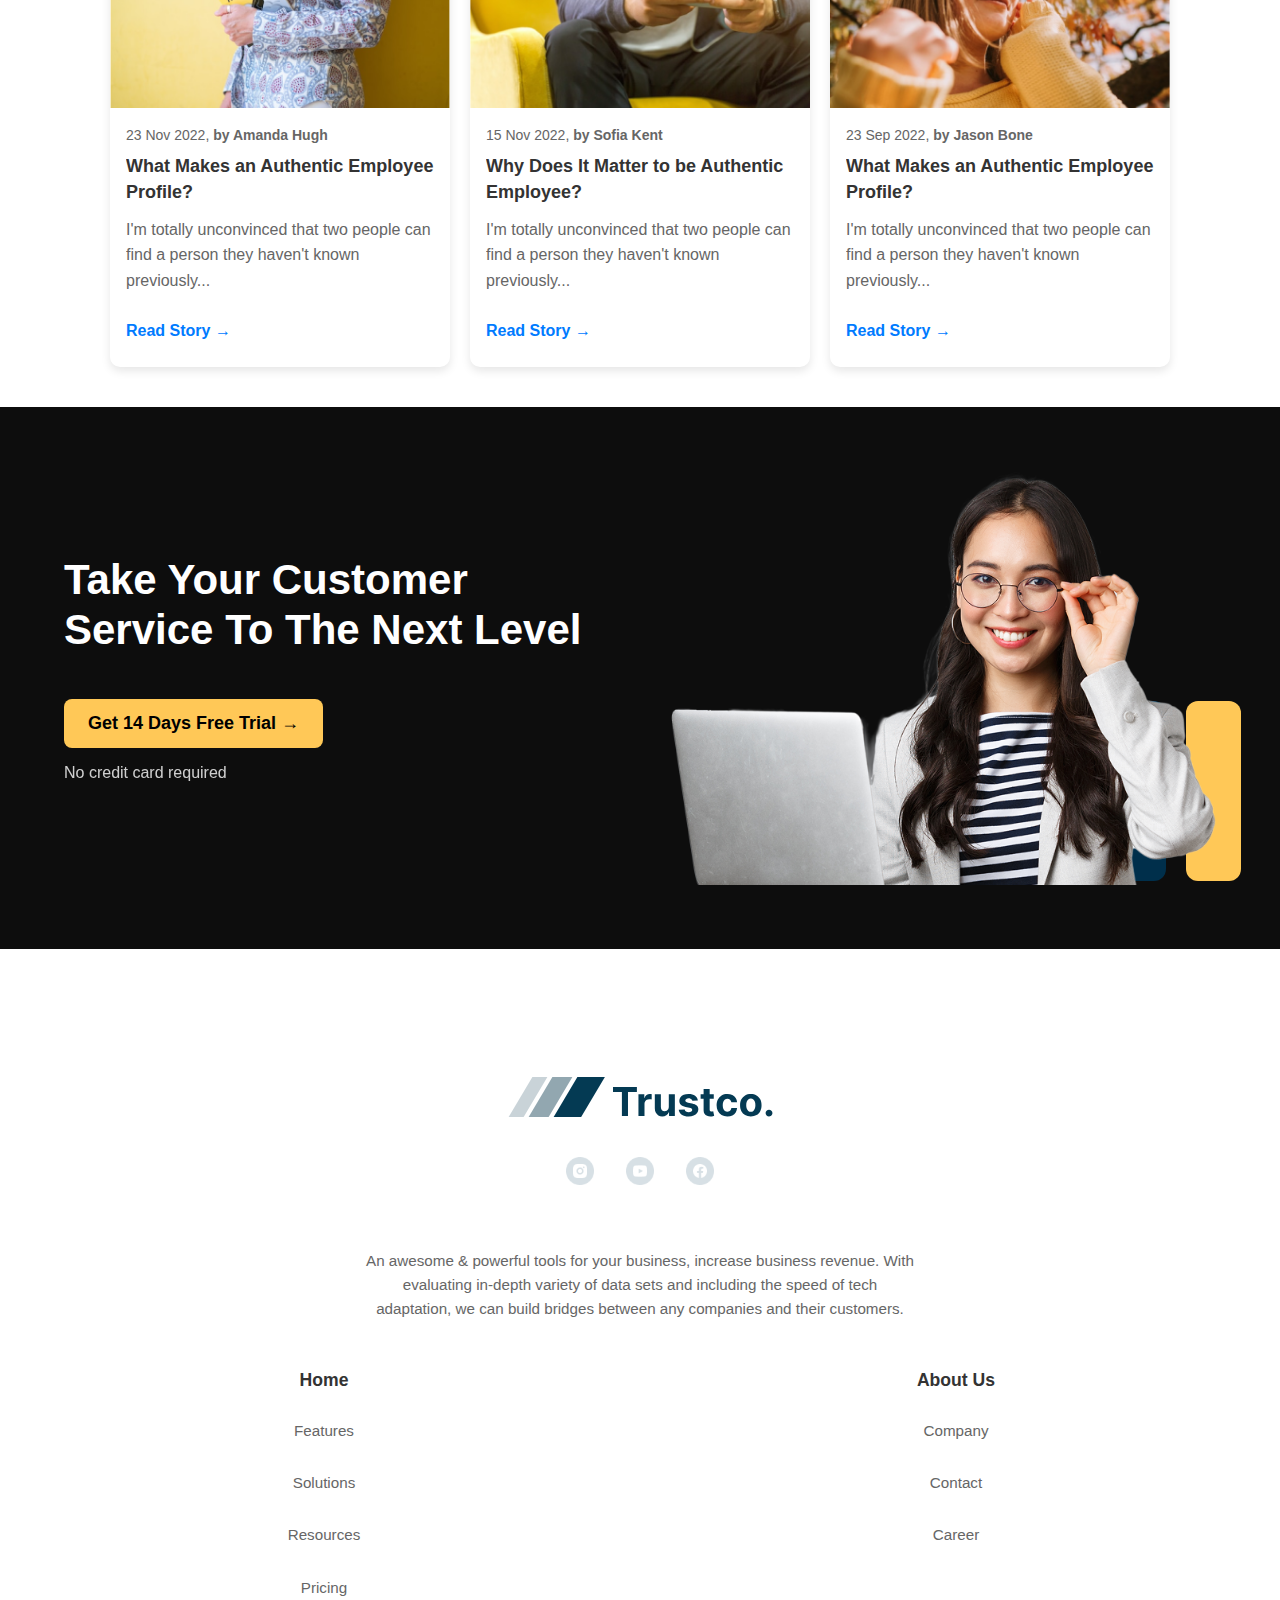
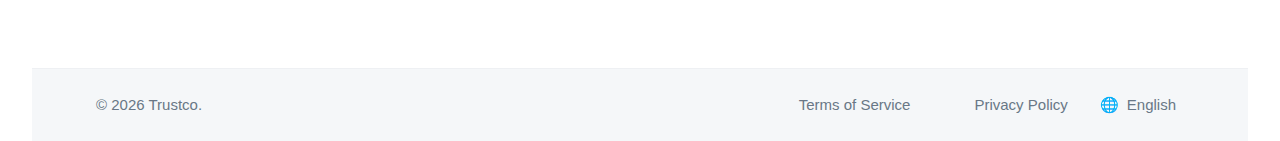
==== commit 214c407a: "updated images to assets folder name change" ====
--- a/index.html
+++ b/index.html
@@ -13,7 +13,7 @@
         <!-- Logo Section -->
         <div class="logo">
             <a href="index.html">
-                <img src="images/logo.svg" alt="Trustco Logo">
+                <img src="assets/logo.svg" alt="Trustco Logo">
             </a>
         </div>
 
@@ -61,7 +61,7 @@
     <section class="hero">
         <!-- Left Hero Image -->
         <div class="hero-image left-image">
-            <img src="images/hero_5.png" alt="Left Section Image">
+            <img src="assets/hero_5.png" alt="Left Section Image">
         </div>
 
         <!-- Hero Content -->
@@ -73,7 +73,7 @@
             <div class="buttons">
                 <button class="get-started">Get Started</button>
                 <button class="video-btn">
-                    <img src="images/play.png" alt="Play Icon" class="play-icon">
+                    <img src="assets/play.png" alt="Play Icon" class="play-icon">
                     Check Our Video
                 </button>
             </div>
@@ -81,7 +81,7 @@
 
         <!-- Right Hero Image -->
         <div class="hero-image right-image">
-            <img src="images/hero_6.png" alt="Right Section Image">
+            <img src="assets/hero_6.png" alt="Right Section Image">
         </div>
     </section>
     
@@ -89,11 +89,11 @@
     <section class="trusted-companies">
         <h2>Trusted by the best in the world</h2>
         <ul class="company-logos">
-            <li><img src="images/google.png" alt="Google"></li>
-            <li><img src="images/atlassian.png" alt="Atlassian"></li>
-            <li><img src="images/canon.png" alt="Canon"></li>
-            <li><img src="images/walmart.png" alt="Walmart"></li>
-            <li><img src="images/amazon.png" alt="Amazon"></li>
+            <li><img src="assets/google.png" alt="Google"></li>
+            <li><img src="assets/atlassian.png" alt="Atlassian"></li>
+            <li><img src="assets/canon.png" alt="Canon"></li>
+            <li><img src="assets/walmart.png" alt="Walmart"></li>
+            <li><img src="assets/amazon.png" alt="Amazon"></li>
         </ul>
     </section>
 
@@ -105,9 +105,9 @@
             
             <div class="video-thumbnail">
                 <a href="https://www.youtube.com/watch?v=your-video-id" target="_blank" rel="noopener noreferrer">
-                    <img src="images/bg.png" alt="Learn about Trustco's business solutions">
+                    <img src="assets/bg.png" alt="Learn about Trustco's business solutions">
                     <div class="play-button">
-                        <img src="images/play.png" alt="" class="play-icon">
+                        <img src="assets/play.png" alt="" class="play-icon">
                     </div>
                 </a>
             </div>
@@ -129,17 +129,17 @@
             <!-- Right Cards -->
             <div class="benefit-cards">
                 <div class="benefit-card">
-                    <img src="images/illust_1.png" alt="Happy Customers">
+                    <img src="assets/illust_1.png" alt="Happy Customers">
                     <h3>Happy Customers</h3>
                     <p>Productive agents are happy agents. Give them all the support tools and information they need to best serve your customers.</p>
                 </div>
                 <div class="benefit-card">
-                    <img src="images/illust_2.png" alt="Best Integrations">
+                    <img src="assets/illust_2.png" alt="Best Integrations">
                     <h3>Best Integrations</h3>
                     <p>Our software is powerful enough to handle the most complex business, yet flexible enough to scale with you as you grow.</p>
                 </div>
                 <div class="benefit-card">
-                    <img src="images/illust_3.png" alt="Grow Without Problems">
+                    <img src="assets/illust_3.png" alt="Grow Without Problems">
                     <h3>Grow Without Problems</h3>
                     <p>With evaluating in-depth variety of data sets and including the speed of tech adaptation we can build bridges between any companies and their customers.</p>
                 </div>
@@ -152,10 +152,10 @@
         <div class="bridge-container">
             <!-- Left Side: Image -->
             <div class="bridge-image">
-                <img src="images/image.png" alt="Building Bridges Illustration">
+                <img src="assets/image.png" alt="Building Bridges Illustration">
                 <!-- Award Badge -->
                 <div class="award-badge">
-                    <img src="images/point.png" alt="Award Badge">
+                    <img src="assets/point.png" alt="Award Badge">
                 </div>
             </div>
 
@@ -209,8 +209,8 @@
         </div>
 
         <div class="image-containers">
-            <img src="images/man_2.png" alt="Jason Hound - Founder of Trustco" class="founder-img">
-            <img src="images/circle_image.png" alt="Team Member" class="team-member">
+            <img src="assets/man_2.png" alt="Jason Hound - Founder of Trustco" class="founder-img">
+            <img src="assets/circle_image.png" alt="Team Member" class="team-member">
         </div>
     </section>
 
@@ -227,7 +227,7 @@
                     <p class="quote">I'm totally unconvinced that two people can find a person they haven't known previously, and become an effective co-founder."</p>
                 </div>
                 <div class="author">
-                    <img src="images/photo_1_.png" alt="Andrew Wilkins">
+                    <img src="assets/photo_1_.png" alt="Andrew Wilkins">
                     <div class="info">
                         <p class="name">Andrew Wilkins</p>
                         <p class="title">Managing Director, Yess Company</p>
@@ -240,7 +240,7 @@
                     <p class="quote">Easy to use, reasonably priced, and ensures I don't drop the ball on following up with my leads!and become an effective co-founder."</p>
                 </div>
                 <div class="author">
-                    <img src="images/photo.png" alt="Daisy Phelps">
+                    <img src="assets/photo.png" alt="Daisy Phelps">
                     <div class="info">
                         <p class="name">Daisy Phelps</p>
                         <p class="title">Digital Marketing Director, Monatc</p>
@@ -267,7 +267,7 @@
         
         <div class="blog-container">
             <div class="blog-card">
-                <img src="images/photo_1_.png" alt="Blog Image 1">
+                <img src="assets/photo_1_.png" alt="Blog Image 1">
                 <div class="blog-content">
                     <p class="blog-date">23 Nov 2022, <span>by Amanda Hugh</span></p>
                     <h3>What Makes an Authentic Employee Profile?</h3>
@@ -277,7 +277,7 @@
             </div>
 
             <div class="blog-card">
-                <img src="images/photo_2_.png" alt="Blog Image 2">
+                <img src="assets/photo_2_.png" alt="Blog Image 2">
                 <div class="blog-content">
                     <p class="blog-date">15 Nov 2022, <span>by Sofia Kent</span></p>
                     <h3>Why Does It Matter to be Authentic Employee?</h3>
@@ -287,7 +287,7 @@
             </div>
 
             <div class="blog-card">
-                <img src="images/photo.png" alt="Blog Image 3">
+                <img src="assets/photo.png" alt="Blog Image 3">
                 <div class="blog-content">
                     <p class="blog-date">23 Sep 2022, <span>by Jason Bone</span></p>
                     <h3>What Makes an Authentic Employee Profile?</h3>
@@ -306,7 +306,7 @@
             <p class="cta-subtext">No credit card required</p>
         </div>
         <div class="cta-image-wrapper">
-            <img src="images/girl_1.png" alt="Customer Support Woman" class="cta-image">
+            <img src="assets/girl_1.png" alt="Customer Support Woman" class="cta-image">
             <div class="cta-decor cta-decor-yellow"></div>
             <div class="cta-decor cta-decor-blue"></div>
         </div>
@@ -318,12 +318,12 @@
             <!-- Left Section: Logo and Social Icons -->
             <div class="footer-left">
                 <div class="footer-logo">
-                    <img src="images/logo.svg" alt="Trustco Logo">
+                    <img src="assets/logo.svg" alt="Trustco Logo">
                 </div>
                 <div class="social-icons">
-                    <a href="#" aria-label="Facebook"><img src="images/icon.png" alt="Facebook"></a>
-                    <a href="#" aria-label="Instagram"><img src="images/icon1.png" alt="Instagram"></a>
-                    <a href="#" aria-label="YouTube"><img src="images/icon3.png" alt="YouTube"></a>
+                    <a href="#" aria-label="Facebook"><img src="assets/icon.png" alt="Facebook"></a>
+                    <a href="#" aria-label="Instagram"><img src="assets/icon1.png" alt="Instagram"></a>
+                    <a href="#" aria-label="YouTube"><img src="assets/icon3.png" alt="YouTube"></a>
                 </div>
             </div>
 
